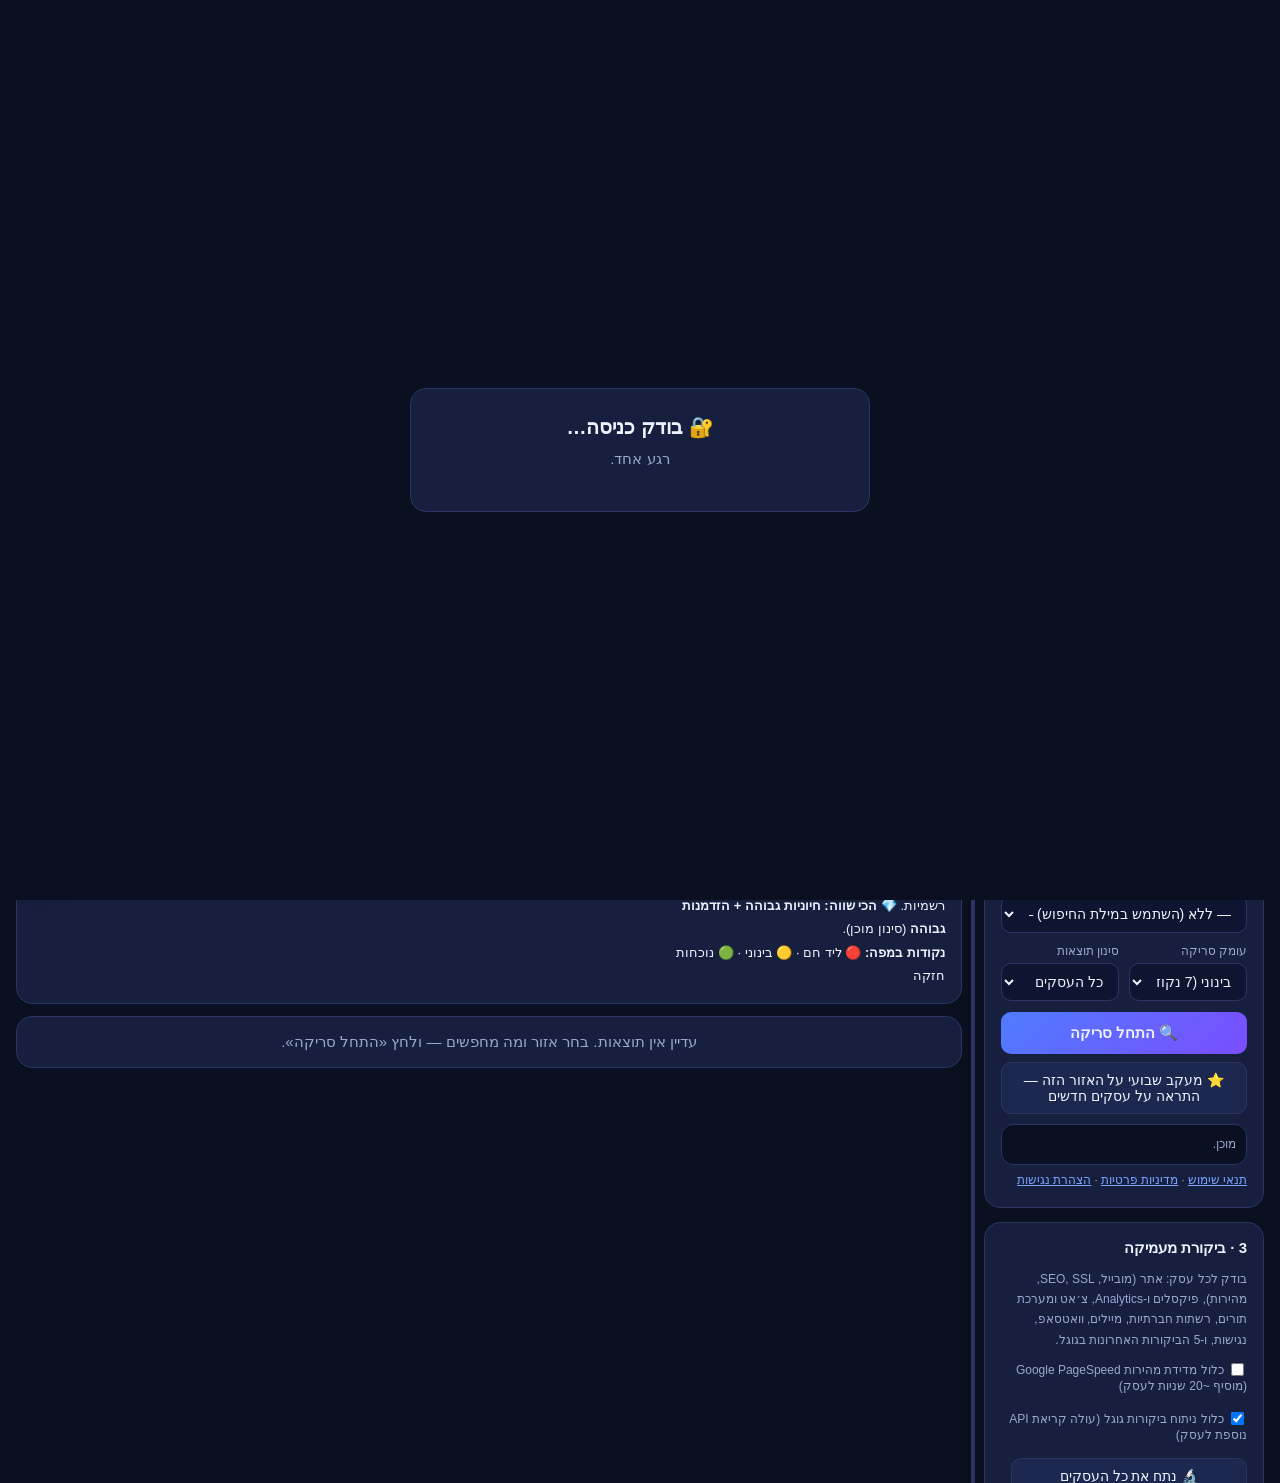
==== index.html @ 16cfb148 "Report extras: Street View front photo + competitors map, Safe Browsing, Knowledge Graph entity, Way" ====
<!DOCTYPE html>
<html lang="he" dir="rtl">
<head>
<meta charset="utf-8">
<meta name="viewport" content="width=device-width, initial-scale=1">
<title>Leads Radar — איתור לידים וביקורת נוכחות דיגיטלית</title>
<meta name="description" content="סריקת עסקים ברדיוס, ביקורת נוכחות דיגיטלית, דוחות ממותגים, פניות מותאמות וניהול לידים">
<style>
:root{
  --bg:#0b1020; --bg2:#121935; --card:#161f3d; --card2:#1d2850;
  --line:#2a3563; --txt:#eef2ff; --mut:#9aa7cf; --acc:#4f7cff; --acc2:#7aa2ff;
  --good:#2fd48f; --warn:#ffc24d; --bad:#ff6b6b; --gold:#ffd166;
}
*{box-sizing:border-box}
html,body{margin:0;padding:0;background:var(--bg);color:var(--txt);font-family:"Segoe UI",Rubik,Arial,sans-serif;font-size:15px}
a{color:var(--acc2)}
button{font-family:inherit;cursor:pointer;border-radius:10px;border:1px solid var(--line);background:var(--card2);color:var(--txt);padding:9px 14px;font-size:14px}
button:hover{background:#26325f}
button.primary{background:linear-gradient(135deg,#4f7cff,#7a4dff);border:none;font-weight:600}
button:disabled{opacity:.5;cursor:not-allowed}
button.ghost{background:transparent}
button.danger{background:rgba(255,107,107,.15);border-color:var(--bad);color:#ffb3b3}
input,select,textarea{font-family:inherit;background:#0e1530;color:var(--txt);border:1px solid var(--line);border-radius:10px;padding:9px 11px;font-size:14px;width:100%}
label{display:block;font-size:12px;color:var(--mut);margin:0 0 5px 2px}
header{display:flex;align-items:center;gap:10px;padding:12px 18px;background:#0d142c;border-bottom:1px solid var(--line);position:sticky;top:0;z-index:50;flex-wrap:wrap}
.logo{font-weight:800;font-size:19px}.logo span{color:var(--acc2)}
.tag{font-size:11px;color:var(--mut);border:1px solid var(--line);padding:3px 8px;border-radius:99px}
.spacer{flex:1}
.tabs{display:flex;gap:6px}
.tabs button.on{background:var(--acc);border-color:var(--acc)}
.wrap{display:grid;grid-template-columns:var(--side,360px) 14px 1fr;gap:4px;padding:16px;align-items:start}
.splitter{align-self:stretch;cursor:col-resize;position:relative;min-height:300px;border-radius:8px;user-select:none;touch-action:none}
.splitter::before{content:'';position:absolute;top:0;bottom:0;left:50%;width:4px;margin-left:-2px;border-radius:4px;background:var(--line);transition:background .15s}
.splitter::after{content:'⋮';position:sticky;top:45vh;display:block;text-align:center;color:var(--mut);font-size:18px;line-height:1;background:var(--bg);padding:6px 0;margin-top:40vh}
.splitter:hover::before,.splitter.drag::before{background:var(--acc);width:6px;margin-left:-3px}
body.resizing{cursor:col-resize;user-select:none}
body.resizing-v{cursor:row-resize;user-select:none}
body.resizing iframe,body.resizing #map,body.resizing-v #map{pointer-events:none}
.map-resize{height:14px;cursor:row-resize;display:flex;align-items:center;justify-content:center;margin-top:2px;touch-action:none;user-select:none}
.map-resize i{display:block;width:60px;height:5px;border-radius:5px;background:var(--line)}
.map-resize:hover i,.map-resize.drag i{background:var(--acc)}
.mapwrap.big + .map-resize{display:none}
.gm-style .gm-style-iw-c{background:#161f3d!important;padding:0!important;border-radius:14px!important;box-shadow:0 8px 28px rgba(0,0,0,.55)!important;border:1px solid #2a3563}
.gm-style .gm-style-iw-d{overflow:hidden!important;max-height:none!important;padding:0!important}
.gm-style .gm-style-iw-tc::after{background:#161f3d!important}
.gm-style .gm-style-iw-chr{display:none}
.mini{width:270px;color:#eef2ff;font-family:"Segoe UI",Rubik,Arial,sans-serif}
.mini-img{height:120px;background:#0e1530 center/cover no-repeat;border-radius:14px 14px 0 0}
.mini-noimg{display:flex;align-items:center;justify-content:center;font-size:40px;height:70px}
.mini-b{padding:10px 12px 12px}
.mini-top{display:flex;gap:8px;align-items:flex-start;justify-content:space-between}
.mini-name{font-size:14.5px;line-height:1.35}
.mini-score{border:1.5px solid;border-radius:9px;padding:1px 7px;font-weight:800;font-size:14px;flex:0 0 auto}
.mini-meta{font-size:12px;color:#9aa7cf;margin-top:3px}
.mini-fix{font-size:12px;color:#ffd166;margin-top:6px;line-height:1.45}
.mini-acts{display:flex;gap:5px;margin-top:9px}
.mini-acts button{flex:1;font-size:11.5px;padding:6px 4px;border-radius:8px}
@media(max-width:980px){.wrap{grid-template-columns:1fr}.splitter{display:none}}
.panel{background:var(--card);border:1px solid var(--line);border-radius:16px;padding:16px}
.panel h3{margin:0 0 12px;font-size:15px}
.row{display:grid;gap:10px;margin-bottom:11px}.row2{grid-template-columns:1fr 1fr}
#map{width:100%;height:330px;border-radius:14px;border:1px solid var(--line);background:#0e1530}
.mapwrap{position:relative}
.mapwrap.big{position:fixed;inset:0;z-index:1000;background:var(--bg)}
.mapwrap.big #map{height:100vh!important;border-radius:0;border:0}
#btnBig{position:absolute;top:10px;left:10px;z-index:5;background:#0d142c;border:1px solid var(--acc);font-size:13px;padding:7px 12px;box-shadow:0 2px 10px rgba(0,0,0,.4)}
#mapCount{position:absolute;top:50px;left:10px;right:10px;margin:0 auto;width:fit-content;max-width:calc(100% - 20px);z-index:5;background:rgba(13,20,44,.93);border:1px solid var(--acc);border-radius:14px;font-size:12.5px;padding:5px 12px;text-align:center;line-height:1.7;box-shadow:0 2px 10px rgba(0,0,0,.4)}
#mapCount button{font-size:11.5px;padding:2px 8px;margin-inline-start:6px;border-radius:12px}
.mapwrap.big #mapCount{top:18px;font-size:15px;padding:8px 16px;max-width:60%}
.mapwrap.big #btnBig{top:16px;left:16px;font-size:16px;padding:12px 20px;background:#ff6b6b;border:none;font-weight:700;color:#fff}
.stats{display:grid;grid-template-columns:repeat(4,1fr);gap:10px;margin:0 0 14px}
@media(max-width:640px){.stats{grid-template-columns:repeat(2,1fr)}}
.stat{background:var(--card);border:1px solid var(--line);border-radius:14px;padding:12px}
.stat b{display:block;font-size:22px;line-height:1.2}.stat small{color:var(--mut);font-size:11px}
.toolbar{display:flex;gap:8px;flex-wrap:wrap;align-items:center;margin-bottom:12px}
.grid{display:grid;grid-template-columns:repeat(auto-fill,minmax(320px,1fr));gap:12px}
.biz{background:var(--card);border:1px solid var(--line);border-radius:16px;padding:14px;display:flex;flex-direction:column;gap:9px;position:relative}
.biz:hover{border-color:var(--acc)}
.bph{display:grid;gap:3px;height:118px;border-radius:10px;overflow:hidden;position:relative;background:#0d142c;cursor:pointer}
.bph img{width:100%;height:100%;object-fit:cover;display:block;min-height:0}
.bph.g2{grid-template-columns:1fr 1fr}.bph.g3{grid-template-columns:2fr 1fr;grid-template-rows:1fr 1fr}.bph.g3 img:first-child{grid-row:1/3}
.bph .tag{position:absolute;bottom:6px;right:6px;background:rgba(11,16,32,.8);color:#fff;font-size:11px;padding:2px 8px;border-radius:99px}
.biz h4{margin:0;font-size:16px;padding-left:54px}
.score{position:absolute;top:12px;left:12px;width:44px;height:44px;border-radius:12px;display:flex;flex-direction:column;align-items:center;justify-content:center;font-weight:800;font-size:16px}
.score small{font-size:8px;font-weight:600;opacity:.85}
.s-hi{background:rgba(255,107,107,.16);color:var(--bad);border:1px solid rgba(255,107,107,.4)}
.s-mid{background:rgba(255,194,77,.15);color:var(--warn);border:1px solid rgba(255,194,77,.4)}
.s-low{background:rgba(47,212,143,.14);color:var(--good);border:1px solid rgba(47,212,143,.4)}
.meta{font-size:12.5px;color:var(--mut);line-height:1.65}.meta b{color:var(--txt);font-weight:600}
.chips{display:flex;gap:6px;flex-wrap:wrap}
.chip{font-size:11px;padding:3px 8px;border-radius:99px;border:1px solid var(--line);color:var(--mut)}
.chip.ok{color:var(--good);border-color:rgba(47,212,143,.45)}
.chip.no{color:var(--bad);border-color:rgba(255,107,107,.45)}
.chip.w{color:var(--warn);border-color:rgba(255,194,77,.45)}
.chip.run{color:var(--acc2);border-color:var(--acc)}
.acts{display:flex;gap:6px;flex-wrap:wrap;margin-top:auto}
.acts button,.acts a{font-size:12px;padding:6px 10px;text-decoration:none;border-radius:9px;border:1px solid var(--line);color:var(--txt);background:var(--card2)}
.stage-sel{font-size:12px;padding:6px 8px}
.log{background:#0a0f22;border:1px solid var(--line);border-radius:12px;padding:10px;font-size:12px;color:var(--mut);max-height:120px;overflow:auto;white-space:pre-wrap;line-height:1.6}
dialog{background:var(--bg2);color:var(--txt);border:1px solid var(--line);border-radius:18px;padding:0;max-width:820px;width:94vw;max-height:90vh}
dialog::backdrop{background:rgba(3,6,18,.75)}
.dlg-h{display:flex;align-items:center;gap:10px;padding:14px 18px;border-bottom:1px solid var(--line);position:sticky;top:0;background:var(--bg2);z-index:2}
.dlg-b{padding:18px;overflow:auto;max-height:74vh}
.kv{display:grid;grid-template-columns:140px 1fr;gap:8px 12px;font-size:14px;margin-bottom:6px}
.kv>div:nth-child(odd){color:var(--mut)}
.bar{height:9px;border-radius:99px;background:#0e1530;overflow:hidden;margin:6px 0 2px}
.bar i{display:block;height:100%;background:linear-gradient(90deg,#4f7cff,#7a4dff)}
ul.fix{margin:8px 0 0;padding-inline-start:18px;line-height:1.9;font-size:13.5px}
ul.fix li b{color:var(--gold)}
.sec{background:var(--card);border:1px solid var(--line);border-radius:14px;padding:14px;margin-bottom:14px}
.sec h5{margin:0 0 10px;font-size:14px;color:var(--acc2)}
.hint{font-size:12px;color:var(--mut);line-height:1.7}
.err{background:rgba(255,107,107,.1);border:1px solid rgba(255,107,107,.5);color:#ffb3b3;padding:10px 12px;border-radius:12px;font-size:13px;margin-bottom:12px;line-height:1.7}
.okbox{background:rgba(47,212,143,.08);border:1px solid rgba(47,212,143,.4);padding:10px 12px;border-radius:12px;font-size:13px;margin-bottom:12px;line-height:1.7}
.center{text-align:center}
.sp{display:inline-block;width:14px;height:14px;border:2px solid rgba(255,255,255,.25);border-top-color:#fff;border-radius:50%;animation:sp .8s linear infinite;vertical-align:-2px}
@keyframes sp{to{transform:rotate(360deg)}}
.progress{height:6px;background:#0e1530;border-radius:99px;overflow:hidden;margin-top:8px;display:none}
.progress i{display:block;height:100%;width:0;background:var(--good);transition:width .3s}
.board{display:grid;grid-template-columns:repeat(6,minmax(200px,1fr));gap:10px;overflow-x:auto;padding-bottom:10px}
.col{background:var(--card);border:1px solid var(--line);border-radius:14px;padding:10px;min-height:200px}
.col h6{margin:0 0 8px;font-size:13px;display:flex;justify-content:space-between}
.lcard{background:var(--card2);border:1px solid var(--line);border-radius:10px;padding:9px;margin-bottom:8px;font-size:12.5px;line-height:1.5;cursor:pointer}
.lcard:hover{border-color:var(--acc)}
.lcard .due{color:var(--gold);font-size:11px}
.lcard .due.late{color:var(--bad)}
.subtabs{display:flex;gap:6px;margin-bottom:12px;flex-wrap:wrap}
.subtabs button.on{background:var(--acc);border-color:var(--acc)}
textarea.msg{min-height:190px;line-height:1.7}
.hidden{display:none!important}
.rgrid{display:grid;gap:4px;direction:ltr;max-width:340px;margin:8px 0}
.rgrid div{aspect-ratio:1;border-radius:8px;display:flex;align-items:center;justify-content:center;font-weight:800;font-size:14px;color:#0b1020}
.rg1{background:#2fd48f}.rg2{background:#b8e05a}.rg3{background:#ffc24d}.rg4{background:#ff8f5a}.rg5{background:#ff6b6b;color:#fff!important}
.rgc{outline:3px solid #fff;outline-offset:-3px}
table.cmp{width:100%;border-collapse:collapse;font-size:13px}table.cmp td,table.cmp th{border-bottom:1px solid var(--line);padding:6px 5px;text-align:right}
table.cmp tr.me{background:rgba(79,124,255,.12)}table.cmp th{color:var(--mut);font-weight:600}
.busy{position:fixed;inset:0;background:rgba(3,6,18,.6);z-index:2000;display:flex;align-items:center;justify-content:center;font-size:17px}
</style>
</head>
<body>
<!-- ===== נגישות: תפריט נגישות צף (עצמאי, בלי צד שלישי), קישור דילוג, תוויות אוטומטיות ===== -->
<style id="lrA11yCss">
.lr-skip{position:absolute;top:-60px;right:12px;z-index:10000;background:#4f7cff;color:#fff;padding:10px 16px;border-radius:0 0 10px 10px;font-weight:700;text-decoration:none}
.lr-skip:focus{top:0;outline:3px solid #ffd166}
#lrA11yBtn{position:fixed;bottom:16px;left:16px;z-index:9998;width:52px;height:52px;border-radius:50%;border:2px solid #fff;background:#1a56db;color:#fff;font-size:26px;cursor:pointer;box-shadow:0 6px 20px rgba(0,0,0,.45);display:flex;align-items:center;justify-content:center}
#lrA11yBtn:focus-visible{outline:3px solid #ffd166;outline-offset:2px}
#lrA11yMenu{position:fixed;bottom:76px;left:16px;z-index:9999;width:270px;background:#fff;color:#111;border-radius:14px;box-shadow:0 12px 40px rgba(0,0,0,.5);padding:12px;font-size:14px;direction:rtl;font-family:inherit}
#lrA11yMenu[hidden]{display:none}
#lrA11yMenu h2{margin:0 0 8px;font-size:16px;color:#1a56db}
#lrA11yMenu button{display:block;width:100%;text-align:right;margin:4px 0;padding:9px 10px;border:1px solid #cfd6e6;border-radius:8px;background:#f6f8fc;color:#111;font:inherit;cursor:pointer}
#lrA11yMenu button[aria-pressed="true"]{background:#1a56db;color:#fff;border-color:#1a56db}
#lrA11yMenu button:focus-visible{outline:3px solid #ffd166}
#lrA11yMenu a{display:block;margin-top:8px;font-size:12.5px;color:#1a56db}
html.lr-a11y-big{font-size:118%}html.lr-a11y-bigger{font-size:136%}
html.lr-a11y-contrast, html.lr-a11y-contrast body{background:#000!important;color:#fff!important}
html.lr-a11y-contrast *{background-color:#000!important;color:#fff!important;border-color:#fff!important;box-shadow:none!important;text-shadow:none!important}
html.lr-a11y-contrast a, html.lr-a11y-contrast button{color:#ffe400!important;text-decoration:underline}
html.lr-a11y-contrast img, html.lr-a11y-contrast svg{filter:contrast(1.2)}
html.lr-a11y-links a{text-decoration:underline!important;outline:1px dashed currentColor;outline-offset:2px}
html.lr-a11y-font, html.lr-a11y-font *{font-family:Arial,Helvetica,sans-serif!important;letter-spacing:.02em}
html.lr-a11y-still *, html.lr-a11y-still *::before, html.lr-a11y-still *::after{animation:none!important;transition:none!important}
html.lr-a11y-cursor, html.lr-a11y-cursor *{cursor:url("data:image/svg+xml;utf8,<svg xmlns='http://www.w3.org/2000/svg' width='48' height='48'><path d='M6 4 L6 40 L15 31 L21 44 L27 41 L21 29 L34 29 Z' fill='black' stroke='white' stroke-width='2'/></svg>") 6 4, auto!important}
html.lr-a11y-focus *:focus{outline:4px solid #ff8c00!important;outline-offset:2px!important}
@media print{#lrA11yBtn,#lrA11yMenu{display:none!important}}
</style>
<a href="#viewScan" class="lr-skip">דילוג לתוכן הראשי</a>
<button id="lrA11yBtn" type="button" aria-label="תפריט נגישות" aria-haspopup="true" aria-expanded="false" aria-controls="lrA11yMenu" title="נגישות">♿</button>
<div id="lrA11yMenu" role="dialog" aria-label="תפריט נגישות" hidden>
  <h2>♿ נגישות</h2>
  <button type="button" data-a11y="big" aria-pressed="false">🔠 הגדלת טקסט</button>
  <button type="button" data-a11y="bigger" aria-pressed="false">🔠 הגדלת טקסט נוספת</button>
  <button type="button" data-a11y="contrast" aria-pressed="false">🌓 ניגודיות גבוהה</button>
  <button type="button" data-a11y="links" aria-pressed="false">🔗 הדגשת קישורים</button>
  <button type="button" data-a11y="font" aria-pressed="false">🅰️ גופן קריא</button>
  <button type="button" data-a11y="still" aria-pressed="false">⏸️ עצירת אנימציות</button>
  <button type="button" data-a11y="cursor" aria-pressed="false">🖱️ סמן גדול</button>
  <button type="button" data-a11y="focus" aria-pressed="false">⌨️ הדגשת מיקוד מקלדת</button>
  <button type="button" data-a11y="reset">↺ איפוס</button>
  <a href="legal/accessibility.html" target="_blank" rel="noopener">הצהרת הנגישות של האתר</a>
  <a href="mailto:shaharprod@gmail.com?subject=נגישות - Leads Radar">דיווח על בעיית נגישות</a>
</div>
<script>
(function(){
  const KEY='lr_a11y'; const html=document.documentElement; const btn=document.getElementById('lrA11yBtn'); const menu=document.getElementById('lrA11yMenu');
  const all=['big','bigger','contrast','links','font','still','cursor','focus'];
  let st={}; try{ st=JSON.parse(localStorage.getItem(KEY)||'{}'); }catch(e){}
  const apply=()=>{ all.forEach(k=>{ html.classList.toggle('lr-a11y-'+k, !!st[k]); const b=menu.querySelector('[data-a11y="'+k+'"]'); if(b) b.setAttribute('aria-pressed', st[k]?'true':'false'); }); try{ localStorage.setItem(KEY, JSON.stringify(st)); }catch(e){} };
  apply();
  const open=o=>{ menu.hidden=!o; btn.setAttribute('aria-expanded', o?'true':'false'); if(o) menu.querySelector('button').focus(); else btn.focus(); };
  btn.addEventListener('click',()=>open(menu.hidden));
  menu.addEventListener('click',e=>{ const b=e.target.closest('[data-a11y]'); if(!b) return; const k=b.dataset.a11y;
    if(k==='reset'){ st={}; } else if(k==='big'){ st.big=!st.big; if(st.big) st.bigger=false; } else if(k==='bigger'){ st.bigger=!st.bigger; if(st.bigger) st.big=false; } else st[k]=!st[k]; apply(); });
  document.addEventListener('keydown',e=>{ if(e.key==='Escape' && !menu.hidden) open(false); });
  document.addEventListener('click',e=>{ if(!menu.hidden && !menu.contains(e.target) && e.target!==btn) open(false); });
  // תוויות אוטומטיות: שדה בלי label/aria-label מקבל aria-label מה-label שלפניו או מה-placeholder
  const labelFor=new Set([...document.querySelectorAll('label[for]')].map(l=>l.getAttribute('for')));
  const fix=root=>{ (root.querySelectorAll?root:document).querySelectorAll('input:not([type=hidden]),select,textarea').forEach(el=>{
    if(el.getAttribute('aria-label')||el.getAttribute('aria-labelledby')||(el.id&&labelFor.has(el.id))||el.closest('label')) return;
    let t=''; let p=el.previousElementSibling; while(p&&!t){ if(p.tagName==='LABEL') t=p.textContent.trim(); p=p.previousElementSibling; }
    if(!t){ const row=el.parentElement; const l=row&&row.querySelector('label'); if(l) t=l.textContent.trim(); }
    if(!t) t=el.getAttribute('placeholder')||el.getAttribute('title')||'';
    if(t) el.setAttribute('aria-label', t.replace(/\s+/g,' ').slice(0,120)); }); };
  fix(document); new MutationObserver(ms=>ms.forEach(m=>m.addedNodes.forEach(n=>{ if(n.nodeType===1) fix(n); }))).observe(document.body,{childList:true,subtree:true});
  // iframes בלי title
  document.querySelectorAll('iframe:not([title])').forEach(f=>f.setAttribute('title','תוכן משובץ'));
})();
</script>
<!-- ===== סוף נגישות ===== -->

<header>
  <h1 class="logo" style="margin:0">Leads<span>Radar</span></h1>
  <div class="tag">איתור לידים · ביקורת דיגיטלית · דוחות ממותגים</div>
  <div class="tabs">
    <button id="tabScan" class="on">🔍 סריקה</button>
    <button id="tabLeads">📋 הלידים שלי <span id="leadsCount"></span> <span id="newBadge" class="chip ok hidden" style="padding:1px 7px"></span></button>
  </div>
  <div class="spacer"></div>
  <button class="ghost" id="btnSettings">⚙️ הגדרות</button>
  <button class="ghost" id="btnHelp">❓ עזרה</button>
</header>

<!-- ================= SCAN VIEW ================= -->
<div class="wrap" id="viewScan" tabindex="-1">
  <div>
    <div class="panel" style="margin-bottom:14px">
      <h3>1 · אזור הסריקה</h3>
      <div class="row"><label for="addr">כתובת / עיר / אזור</label>
        <input id="addr" placeholder="לדוגמה: רחוב יפו 97, ירושלים" value="ירושלים"></div>
      <div class="row row2" style="grid-template-columns:1fr auto">
        <button id="btnGeo">📍 מצא על המפה</button><button id="btnMe" title="המיקום שלי">🎯</button></div>
      <div class="mapwrap" id="mapWrap"><div id="map"></div><button id="btnBig" type="button">⛶ הגדל מפה</button><div id="mapCount" style="display:none"></div></div>
      <div class="map-resize" id="mapResize" title="גרור למעלה/למטה לשינוי גובה המפה · לחיצה כפולה = גובה רגיל"><i></i></div>
      <div class="hint" style="margin-top:4px">גוררים את הסיכה או לוחצים על המפה כדי לקבוע מרכז.</div>
      <div class="row" style="margin-top:12px"><label>רדיוס סריקה: <b id="radLbl">5 ק״מ</b></label>
        <input type="range" id="rad" aria-label="רדיוס הסריקה במטרים" min="500" max="30000" step="500" value="5000" style="padding:0"></div>
    </div>

    <div class="panel" style="margin-bottom:14px">
      <h3>2 · מה מחפשים</h3>
      <div class="row"><label for="kw">מילת חיפוש חופשית (מומלץ)</label>
        <input id="kw" placeholder="לדוגמה: מספרה / מוסך / רואה חשבון / מסעדה"></div>
      <div class="row"><label for="cat">או קטגוריה מוכנה</label>
        <select id="cat">
          <option value="">— ללא (השתמש במילת החיפוש) —</option>
          <option value="restaurant">מסעדות</option><option value="cafe">בתי קפה</option><option value="bakery">מאפיות</option>
          <option value="beauty_salon">מכוני יופי</option><option value="hair_care">מספרות</option><option value="gym">חדרי כושר</option>
          <option value="car_repair">מוסכים</option><option value="car_dealer">סוכנויות רכב</option><option value="dentist">רופאי שיניים</option>
          <option value="doctor">רופאים</option><option value="veterinary_care">וטרינרים</option><option value="lawyer">עורכי דין</option>
          <option value="accounting">רואי חשבון</option><option value="real_estate_agency">תיווך נדל״ן</option><option value="insurance_agency">סוכנויות ביטוח</option>
          <option value="electrician">חשמלאים</option><option value="plumber">אינסטלטורים</option><option value="moving_company">חברות הובלה</option>
          <option value="florist">חנויות פרחים</option><option value="pet_store">חנויות חיות</option><option value="clothing_store">חנויות בגדים</option>
          <option value="furniture_store">חנויות רהיטים</option><option value="hardware_store">כלי עבודה</option><option value="lodging">מלונות / צימרים</option>
          <option value="travel_agency">סוכנויות נסיעות</option><option value="school">בתי ספר</option><option value="storage">מחסנים</option>
        </select></div>
      <div class="row row2">
        <div><label for="depth">עומק סריקה</label><select id="depth">
          <option value="1">מהיר (נקודה אחת)</option><option value="2" selected>בינוני (7 נקודות)</option><option value="3">עמוק (19 נקודות)</option></select></div>
        <div><label for="filt">סינון תוצאות</label><select id="filt">
          <option value="all">כל העסקים</option><option value="nosite">בלי אתר אינטרנט</option>
          <option value="weak">ציון הזדמנות 50+</option><option value="lowrev">פחות מ-20 ביקורות</option>
          <option value="nopixel">בלי פיקסל / Analytics (אחרי ניתוח)</option><option value="noaccess">בלי הצהרת נגישות (אחרי ניתוח)</option><option value="noprivacy">בלי מדיניות פרטיות (אחרי ניתוח)</option><option value="noterms">בלי תנאי שימוש / תקנון (אחרי ניתוח)</option><option value="legalhigh">🛡️ חשוף משפטית — חסר מסמך חובה (אחרי ניתוח)</option><option value="nosocial">בלי רשתות חברתיות</option><option value="sweet">💎 עסק חי + נוכחות חלשה (הכי שווה)</option><option value="dormant">🔴 עסקים רדומים</option></select></div>
      </div>
      <button class="primary" id="btnScan" style="width:100%;padding:12px;font-size:15px">🔍 התחל סריקה</button>
      <button id="btnWatch" style="width:100%;margin-top:8px">⭐ מעקב שבועי על האזור הזה — התראה על עסקים חדשים</button>
      <div class="log" id="log" style="margin-top:10px">מוכן.</div>
 <div class="hint" style="margin-top:6px;font-size:11.5px"><a href="legal/terms.html" target="_blank" rel="noopener">תנאי שימוש</a> · <a href="legal/privacy.html" target="_blank" rel="noopener">מדיניות פרטיות</a> · <a href="legal/accessibility.html" target="_blank" rel="noopener">הצהרת נגישות</a></div>
    </div>

    <div class="panel">
      <h3>3 · ביקורת מעמיקה</h3>
      <div class="hint">בודק לכל עסק: אתר (מובייל, SEO, SSL, מהירות), פיקסלים ו-Analytics, צ׳אט ומערכת תורים,
        רשתות חברתיות, מיילים, וואטסאפ, נגישות, ו-5 הביקורות האחרונות בגוגל.</div>
      <div class="row" style="margin-top:10px"><label><input type="checkbox" id="usePsi" style="width:auto;vertical-align:-2px"> כלול מדידת מהירות Google PageSpeed (מוסיף ~20 שניות לעסק)</label></div>
      <div class="row"><label><input type="checkbox" id="useReviews" checked style="width:auto;vertical-align:-2px"> כלול ניתוח ביקורות גוגל (עולה קריאת API נוספת לעסק)</label></div>
      <div class="row row2" style="grid-template-columns:1fr auto">
        <button id="btnAnalyzeAll">🔬 נתח את כל העסקים</button>
        <button id="btnStop" class="danger hidden">⏹ עצור</button></div>
      <div class="progress" id="prog"><i></i></div>
    </div>
  </div>

  <div class="splitter" id="splitter" title="גרור ימינה/שמאלה לשינוי רוחב הפאנל · לחיצה כפולה = רוחב רגיל"></div>

  <div>
    <div id="alert"></div>
    <div class="stats">
      <div class="stat"><b id="stTotal">0</b><small>עסקים שנמצאו</small></div>
      <div class="stat"><b id="stNoSite">0</b><small>בלי אתר אינטרנט</small></div>
      <div class="stat"><b id="stHot">0</b><small>לידים חמים (70+)</small></div>
      <div class="stat"><b id="stAvg">0</b><small>ציון הזדמנות ממוצע</small></div>
    </div>
    <div class="toolbar">
      <select id="sort" style="width:auto" aria-label="מיון התוצאות">
        <option value="best">🏆 מיון: ההזדמנויות הטובות ביותר</option><option value="opp">מיון: ציון הזדמנות בלבד</option><option value="vital">💓 מיון: חיוניות העסק</option><option value="rating">מיון: דירוג</option>
        <option value="legal">🛡️ מיון: חשיפה משפטית (הגבוהה קודם)</option><option value="reviews">מיון: מספר ביקורות</option><option value="dist">מיון: מרחק</option><option value="name">מיון: שם</option></select>
      <button id="btnCsv">⬇️ CSV לאקסל</button>
      <button id="btnJson">⬇️ JSON</button>
      <button id="btnQueue">📲 תור וואטסאפ</button>
      <button id="btnHookAll">🔗 שלח חמים ל-Webhook</button>
      <button id="btnClear" class="ghost">🗑️ נקה תוצאות</button>
    </div>
    <details class="panel" id="legend" style="margin-bottom:12px">
      <summary style="cursor:pointer;font-weight:700">🗝️ מקרא — מה אומרים המספרים, הצבעים והסימנים</summary>
      <div style="display:grid;grid-template-columns:repeat(auto-fit,minmax(260px,1fr));gap:14px;margin-top:12px;font-size:13px;line-height:1.8">
        <div><b>ציון ההזדמנות (הריבוע בפינת הכרטיס)</b><br>
          <span class="score s-hi" style="position:static;display:inline-flex;width:34px;height:26px;font-size:13px">85</span> <b style="color:var(--bad)">70–100 · ליד חם</b> — לעסק חסרים הרבה דברים בסיסיים. הכי הרבה מה למכור לו, והוא ירגיש את הכאב.<br>
          <span class="score s-mid" style="position:static;display:inline-flex;width:34px;height:26px;font-size:13px">55</span> <b style="color:var(--warn)">40–69 · הזדמנות בינונית</b> — יש בסיס, אבל חסרים כמה רכיבים חשובים.<br>
          <span class="score s-low" style="position:static;display:inline-flex;width:34px;height:26px;font-size:13px">20</span> <b style="color:var(--good)">0–39 · נוכחות חזקה</b> — העסק כבר מסודר דיגיטלית. פחות מתאים כליד (אלא לשירות ספציפי).<br>
          <span class="hint">הציון = 100 פחות «נוכחות דיגיטלית». נוכחות נמדדת מ: כרטיס גוגל (45), אתר (35), שיווק ומדידה (20). לפני «🔬 נתח» הציון חלקי.</span></div>
        <div><b>🏆 סדר «ההזדמנויות הטובות ביותר»</b><br>
          המספר <b>#1, #2...</b> בכרטיס = המקום ברשימה. הסדר לוקח את ציון ההזדמנות ומוסיף:<br>
          ➕ יש טלפון / וואטסאפ / מייל — אפשר להשיג אותו<br>
          ➕ עסק פעיל עם כמה ביקורות (לא נטוש, לא ענק)<br>
          ➖ עסק סגור זמנית / לצמיתות — יורד לתחתית<br>
          ➖ לידים שסימנת «לא רלוונטי» או «לקוח» — יורדים לסוף</div>
        <div><b>צבעי התגיות</b><br>
          <span class="chip ok">✓ ירוק</span> קיים / תקין<br>
          <span class="chip no">אדום</span> חסר — נקודת מכירה<br>
          <span class="chip w">צהוב</span> חלקי / לא נבדק<br>
          <span class="chip run">כחול</span> בבדיקה עכשיו</div>
        <div><b>סימנים</b><br>
          🎯 הליקוי הכי חשוב של העסק · 📡 כמה ערוצים דיגיטליים יש לו (מתוך 9)<br>
          📍 מקום ממוצע בגוגל מפות (מבדיקת דירוג מקומי) · 👁️ כמה פעמים פתח את הדוח החי<br>
          📱 יש מספר נייד (אפשר וואטסאפ) · 👤 איש קשר שרשמת · 🏗️ קבלן רשום<br>
          <b>💓 חיוניות</b> — כמה העסק חי: 🟢 70+ פעיל ומתרחב · 🟡 45–69 יציב · 🔴 מתחת ל-45 רדום/חלש. נמדד מקצב ביקורות, ביקורת אחרונה, שעות פתיחה, תנועה אמיתית לאתר, עדכונים, פרסום ורשומות רשמיות. <b>💎 הכי שווה: חיוניות גבוהה + הזדמנות גבוהה</b> (סינון מוכן).<br>
          <b>נקודות במפה:</b> 🔴 ליד חם · 🟡 בינוני · 🟢 נוכחות חזקה</div>
      </div>
    </details>
    <div class="grid" id="grid"></div>
    <div id="empty" class="panel center" style="color:var(--mut)">עדיין אין תוצאות. בחר אזור ומה מחפשים — ולחץ «התחל סריקה».</div>
  </div>
</div>

<!-- ================= LEADS VIEW ================= -->
<div id="viewLeads" class="hidden" style="padding:16px">
  <div class="toolbar">
    <b style="font-size:17px">📋 משפך הלידים</b>
    <div class="spacer"></div>
    <input id="leadSearch" aria-label="חיפוש ליד" placeholder="חיפוש ליד..." style="width:220px">
    <button id="btnLeadsCsv">⬇️ ייצוא הלידים ל-CSV</button>
  </div>
  <div class="hint" style="margin-bottom:10px">כל עסק שסימנת לו שלב (מעבר ל״חדש״) נשמר כאן לתמיד — גם אחרי סריקות חדשות. לחיצה על כרטיס פותחת אותו.</div>
  <div id="seqPanel"></div>
  <div class="board" id="board"></div>
  <div class="panel" style="margin-top:16px" id="watchPanel">
    <div class="toolbar" style="margin-bottom:8px"><b style="font-size:16px">🛰️ מעקב אזורים ועסקים חדשים</b><div class="spacer"></div>
      <button id="btnCronNow">▶️ בדוק עכשיו</button><button id="btnAckAll" class="ghost">✓ סמן הכול כנקרא</button></div>
    <div class="hint" style="margin-bottom:10px">כל יום ראשון בבוקר השרת שלך סורק את האזורים ששמרת (כפתור ⭐ בפאנל הסריקה) ומזהה עסקים שלא היו שם בשבוע שעבר — עסק חדש הוא הליד הכי חם.</div>
    <div id="areasList" class="hint">טוען...</div>
    <div id="newLeadsList" style="margin-top:12px"></div>
  </div>
</div>

<!-- ================= DIALOGS ================= -->
<dialog id="dlgSettings">
  <div class="dlg-h"><b>⚙️ הגדרות</b><div class="spacer"></div><button class="ghost" data-close>סגור</button></div>
  <div class="dlg-b">
    <div class="sec"><h5>🔑 Google <span class="chip" id="stKey"></span></h5>
      <div class="row"><label for="setKey">Google Maps API Key (חובה — בלי זה הסריקה לא עובדת)</label><input id="setKey" placeholder="AIza..."></div>
      <div class="hint">נשמר רק בדפדפן שלך. המפתח נוצר בחשבון Google שלך, בפרויקט <b>עם חשבון חיוב מקושר</b> (בלי חיוב גוגל לא מחזירה ביקורות ותמונות). השימוש הרגיל נשאר בתוך המכסה החינמית.</div>
      <div class="keylinks" style="margin-top:8px;display:grid;gap:4px;font-size:12.5px;line-height:1.6">
        <div>1️⃣ <a href="https://console.cloud.google.com/projectcreate" target="_blank" rel="noopener">צור פרויקט חדש</a> (או בחר קיים) · 2️⃣ <a href="https://console.cloud.google.com/billing/linkedaccount" target="_blank" rel="noopener">קשר חשבון חיוב לפרויקט</a></div>
        <div>3️⃣ הפעל (Enable) 5 שירותים: <a href="https://console.cloud.google.com/apis/library/maps-backend.googleapis.com" target="_blank" rel="noopener">Maps JavaScript API</a> · <a href="https://console.cloud.google.com/apis/library/places.googleapis.com" target="_blank" rel="noopener">Places API (New)</a> · <a href="https://console.cloud.google.com/apis/library/geocoding-backend.googleapis.com" target="_blank" rel="noopener">Geocoding API</a> · <a href="https://console.cloud.google.com/apis/library/pagespeedonline.googleapis.com" target="_blank" rel="noopener">PageSpeed Insights API</a> · <a href="https://console.cloud.google.com/apis/library/chromeuxreport.googleapis.com" target="_blank" rel="noopener">Chrome UX Report API</a> · ואם רוצים AI עם אותו מפתח, גם: <a href="https://console.cloud.google.com/apis/library/generativelanguage.googleapis.com" target="_blank" rel="noopener">Generative Language API (Gemini)</a></div>
        <div>➕ אופציונלי (חינם במכסה, מעשיר את הדוח): <a href="https://console.cloud.google.com/apis/library/street-view-image-backend.googleapis.com" target="_blank" rel="noopener">Street View Static API</a> (חזית העסק בדוח) · <a href="https://console.cloud.google.com/apis/library/static-maps-backend.googleapis.com" target="_blank" rel="noopener">Maps Static API</a> (מפת מתחרים בדוח) · <a href="https://console.cloud.google.com/apis/library/safebrowsing.googleapis.com" target="_blank" rel="noopener">Safe Browsing API</a> (אתר פרוץ/מסוכן) · <a href="https://console.cloud.google.com/apis/library/kgsearch.googleapis.com" target="_blank" rel="noopener">Knowledge Graph Search API</a> (ישות מותג). מפתח מוגבל? הוסיפו גם אותם לרשימת המותרים. בלי הפעלה — הכלי פשוט מדלג.</div>
        <div>4️⃣ <a href="https://console.cloud.google.com/apis/credentials" target="_blank" rel="noopener">Credentials ← Create credentials ← API key</a>: הגבל לשירותים שהפעלתם (5, או 6 עם Gemini) ולאתר <code style="direction:ltr;display:inline-block">https://shaharprod.github.io/*</code> · 5️⃣ <a href="https://console.cloud.google.com/google/maps-apis/quotas" target="_blank" rel="noopener">תקרת מכסה יומית</a> (מומלץ) · <a href="https://console.cloud.google.com/billing/budgets" target="_blank" rel="noopener">התראת תקציב</a></div>
        <div>📖 הסבר מלא: <a href="help.html#keys" target="_blank" rel="noopener">מדריך ← פרק 2</a> · מה כל שירות נותן ומה עולה: <a href="help.html#apis" target="_blank" rel="noopener">פרק 21</a></div>
      </div>
    </div>
    <div class="sec"><h5>🏷️ המיתוג שלך בדוחות (White-Label)</h5>
      <div class="row row2">
        <div><label for="setBrand">שם העסק / הסוכנות</label><input id="setBrand" placeholder="שם העסק שלך"></div>
        <div><label for="setPerson">שם איש הקשר</label><input id="setPerson" placeholder="ישראל ישראלי"></div></div>
      <div class="row row2">
        <div><label for="setPhone">טלפון / וואטסאפ</label><input id="setPhone" placeholder="050-0000000"></div>
        <div><label for="setEmail">אימייל</label><input id="setEmail" placeholder="name@domain.com"></div></div>
      <div class="row row2">
        <div><label for="setLink">קישור לקביעת שיחה / אתר</label><input id="setLink" placeholder="https://..."></div>
        <div><label for="setColor">צבע מותג</label><input id="setColor" type="color" value="#4f7cff" style="height:40px;padding:4px"></div></div>
      <div class="row row2">
        <div><label for="setSite">אתר אינטרנט (אם קיים)</label><input id="setSite" placeholder="https://www.example.co.il"></div>
        <div><label for="setAddress">כתובת העסק</label><input id="setAddress" placeholder="רח' הדוגמה 1, תל אביב"></div></div>
      <div class="row"><label for="setTagline">תיאור קצר שלך (יופיע בדוח ובפניות)</label><input id="setTagline" placeholder="למשל: בניית אתרים ושיווק דיגיטלי לעסקים קטנים"></div>
      <div class="row row2">
        <div><label for="setLogoFile">לוגו — העלאת קובץ מהמחשב (PNG / JPG / SVG)</label><input id="setLogoFile" type="file" accept="image/*" style="padding:7px"></div>
        <div><label for="setLogoUrl">או כתובת לוגו (URL לתמונה באינטרנט)</label><input id="setLogoUrl" placeholder="https://.../logo.png"><input id="setLogo" type="hidden"></div></div>
      <div class="hint">הלוגו מוקטן ונשמר בדפדפן שלך בלבד (עד 320 פיקסלים), ומופיע בדוח, בהצעת המחיר ובערכת התוכן. <button type="button" class="ghost" id="btnLogoClear" style="padding:2px 10px;font-size:12px">הסר לוגו</button></div>
      <div class="hint" style="margin-top:8px">תצוגה מקדימה של כותרת הדוח שלך:</div>
      <div id="brandPreview" style="margin-top:6px;border:1px solid var(--line);border-radius:12px;padding:12px 14px;display:flex;gap:12px;align-items:center;background:#fff;color:#111"></div>
    </div>
    <div class="sec"><h5>✨ ניסוח פניות ב-AI (אופציונלי) <span class="chip" id="stGemini"></span></h5>
      <div class="row row2">
        <div><label for="setGemini">Gemini API Key</label><input id="setGemini" placeholder="AIza... (מ-Google AI Studio)"></div>
        <div><label for="setModel">מודל (ברירת מחדל: gemini-3.8-flash; אם המודל לא זמין למפתח שלכם הכלי עובר לבד למודל Flash אחר)</label><input id="setModel" value="gemini-3.8-flash"></div></div>
      <div class="hint">בלי מפתח — הפניות נבנות מתבניות חכמות לפי הליקויים שנמצאו. שתי דרכים למפתח: <b>(א)</b> מפתח נפרד וחינמי: <a href="https://aistudio.google.com/apikey" target="_blank" rel="noopener">Google AI Studio ← Create API key</a>; <b>(ב)</b> אותו מפתח Google שלמעלה — בתנאי שהפעלתם בפרויקט את <a href="https://console.cloud.google.com/apis/library/generativelanguage.googleapis.com" target="_blank" rel="noopener">Generative Language API</a> והוספתם אותו לרשימת ה-API המותרים של המפתח ב-<a href="https://console.cloud.google.com/apis/credentials" target="_blank" rel="noopener">Credentials</a> (השגיאה "are blocked" = השירות לא ברשימה) · <a href="https://ai.dev/rate-limit" target="_blank" rel="noopener">מכסות ומגבלות</a> · <a href="https://ai.google.dev/gemini-api/docs/models" target="_blank" rel="noopener">רשימת המודלים</a></div>
    </div>
    <div class="sec"><h5>🔬 שרת ביקורת העומק <span class="chip" id="stApi"></span></h5>
      <div class="hint">זה השרת שמבצע את <b>«🔬 נתח» / «חפירה מלאה»</b>: ביקורת האתר, בדיקת נגישות · פרטיות · תקנון (ציון החשיפה המשפטית), רשם החברות ורישיונות. <b>הכתובת מוגדרת מראש ואין צורך לשנות אותה.</b> אם «נתח» מחזיר "לא הוגדר שרת ביקורת" — לחצו <b>בדוק חיבור</b> ואם צריך <b>שחזר ברירת מחדל</b>.</div>
      <div class="row"><label for="setApi">כתובת שרת הביקורת</label><input id="setApi" placeholder="https://leads-radar-audit-...a.run.app"></div>
      <div style="display:flex;gap:8px;flex-wrap:wrap;align-items:center;margin-top:4px">
        <button type="button" class="ghost" id="btnApiTest" style="padding:5px 12px;font-size:12.5px">🔌 בדוק חיבור</button>
        <button type="button" class="ghost" id="btnApiDefault" style="padding:5px 12px;font-size:12.5px">↺ שחזר ברירת מחדל</button>
        <span class="hint" id="apiTestOut" style="margin:0"></span></div>
      <div class="hint" style="margin-top:8px"><b>עם ההגדרה הזו עובדים:</b> סריקה, «נתח» / «חפירה מלאה», ציון חשיפה משפטית, רשם החברות, רישיונות, דוח, הצעת מחיר, פנייה, וערכת תוכן ב-AI (עם מפתח Gemini שלכם למעלה). <b>לא כלולים:</b> 🔗 קישור חי עם מעקב צפיות, ⭐ מעקב שבועי על אזורים ו-🔎 חפירה ברשת — אלה דורשים שרת פרטי משלכם (ראו "מתקדם").</div>
      <details style="margin-top:8px"><summary style="cursor:pointer;font-size:12.5px;color:var(--mut)">מתקדם: שרת ביקורת פרטי משלכם ב-Google Cloud (לקישור חי, מעקב שבועי וחפירה ברשת)</summary>
        <div class="hint" style="margin-top:6px">פונקציה ב-<a href="https://console.cloud.google.com/run" target="_blank" rel="noopener">Google Cloud ← Cloud Run</a> בשם <code style="direction:ltr;display:inline-block">leads-radar-audit</code>, בחשבון Google שלכם ועל חשבונכם. את הכתובת רואים בשורת <b>URL</b> למעלה בדף השירות ומדביקים בשדה "כתובת שרת הביקורת" למעלה; את הטוקן אתם קובעים כמשתנה סביבה <code style="direction:ltr;display:inline-block">LR_TOKEN</code> ב-<b>Containers ← Variables &amp; Secrets</b> (שינוי: <b>Edit &amp; deploy new revision</b>) ומדביקים כאן את אותו ערך בדיוק. הקמה צעד-אחר-צעד: <a href="help.html#audit" target="_blank" rel="noopener">מדריך ← פרק 7</a>.</div>
        <div class="row" style="margin-top:8px"><label for="setToken">טוקן שרת (רק לשרת פרטי משלכם)</label><input id="setToken" placeholder="הערך של LR_TOKEN בשרת שלכם"></div>
      </details>
    </div>
    <div class="sec"><h5>🔗 אינטגרציות (אופציונלי)</h5>
      <div class="row"><label for="setHook">Webhook (Make / Zapier / n8n) — לשליחת לידים ל-CRM או לגיליון</label><input id="setHook" placeholder="https://hook.eu1.make.com/..."></div>
      <div class="hint">איפה יוצרים כתובת Webhook: <a href="https://www.make.com/en/login" target="_blank" rel="noopener">Make</a> (תרחיש חדש ← מודול Webhooks ← Custom webhook ← Add) · <a href="https://zapier.com/app/zaps" target="_blank" rel="noopener">Zapier</a> (Zap חדש ← Trigger: Webhooks by Zapier ← Catch Hook) · <a href="https://app.n8n.cloud/" target="_blank" rel="noopener">n8n</a> (Workflow ← Webhook node ← Production URL) · מה נשלח ואיך מחברים ל-CRM: <a href="help.html#export" target="_blank" rel="noopener">מדריך ← פרק 14</a></div>
    </div>
    <div class="sec"><h5>💰 הצעות מחיר והערכת הפסד</h5>
      <div class="row row2">
        <div><label for="setVal">שווי לקוח ממוצע לעסק (₪)</label><input id="setVal" type="number" placeholder="300"></div>
        <div><label for="setMonthly">פניות חודשיות משוערות מגוגל</label><input id="setMonthly" type="number" placeholder="20"></div></div>
      <div class="row"><label for="setPkgs">חבילות שירות — שורה לכל חבילה: קטגוריה|שם השירות|מחיר|מילות-התאמה (אופציונלי, מופרדות ב-;) — החבילה תוצע רק אם ליקוי בקטגוריה מכיל אחת מהמילים (קטגוריות: web, seo, legal, rev, gbp, mkt, soc, conv)</label>
        <textarea id="setPkgs" rows="8" style="direction:rtl;font-size:13px"></textarea></div>
      <div class="hint">המחירים כאן הם דוגמה — עדכן לפי המחירון שלך. הצעת המחיר בוחרת אוטומטית חבילות לפי הליקויים שנמצאו בעסק.</div>
    </div>
    <button class="primary" id="btnSaveSettings">שמור</button>
  </div>
</dialog>

<dialog id="dlgBiz"><div class="dlg-h"><b id="bizTitle"></b><div class="spacer"></div>
  <button id="bizDig" title="מחפש בגוגל חדשות, ביקורות באתרים אחרים, רשתות חברתיות, אינדקסים ודרושים — ומציג רק קישורים שנמצאו בחיפוש אמיתי">🔎 חפירה מלאה</button><button id="bizReport">📄 דוח</button><button id="bizAd" title="כותב מודעה חדשה ושולף מחדש את תמונות העסק, ואז מפיק את הדוח">📣 מודעה חדשה</button><button id="bizLive">🔗 קישור חי</button><button id="bizQuote">💰 הצעת מחיר</button><button id="bizKit">🎁 ערכת תוכן</button><button id="bizOutreach">✉️ פנייה</button>
  <button class="ghost" data-close>סגור</button></div><div class="dlg-b" id="bizBody"></div></dialog>

<dialog id="dlgOut"><div class="dlg-h"><b id="outTitle">✉️ פנייה מותאמת</b><div class="spacer"></div><button class="ghost" data-close>סגור</button></div>
  <div class="dlg-b">
    <div class="subtabs" id="outTabs">
      <button data-ch="wa" class="on">💬 וואטסאפ</button><button data-ch="email">📧 אימייל</button><button data-ch="call">📞 תסריט שיחה</button><button data-ch="dm">📱 הודעה ברשתות</button></div>
    <div class="row hidden" id="outSubjRow"><label for="outSubj">נושא</label><input id="outSubj"></div>
    <textarea class="msg" id="outText" aria-label="טקסט הפנייה"></textarea>
    <div class="toolbar" style="margin-top:10px">
      <button id="outAi" class="primary">✨ נסח מחדש עם AI</button>
      <button id="outCopy">📋 העתק</button>
      <button id="outSeq">🔁 התחל סדרת מעקב (3 הודעות)</button>
      <a id="outSend" class="hidden" target="_blank"><button>🚀 פתח לשליחה</button></a>
      <span id="outStatus" class="hint"></span>
    </div>
    <div class="hint">ההודעה נבנתה מהליקויים שנמצאו בביקורת של העסק הזה. אפשר לערוך לפני השליחה. השליחה עצמה נעשית ממך — Leads Radar לא שולח כלום לבד.</div>
  </div></dialog>

<dialog id="dlgQueue"><div class="dlg-h"><b id="qTitle">📲 תור וואטסאפ</b><div class="spacer"></div><button class="ghost" data-close>סגור</button></div>
  <div class="dlg-b">
    <div class="hint" id="qInfo"></div>
    <div class="sec" style="margin-top:10px"><h5 id="qName"></h5><div class="hint" id="qMeta"></div></div>
    <textarea class="msg" id="qText" aria-label="טקסט ההודעה בתור"></textarea>
    <div class="toolbar" style="margin-top:10px">
      <button class="primary" id="qSend">📲 פתח וואטסאפ ← הבא</button><button id="qSkip">⏭ דלג</button>
      <span class="hint">לחיצה פותחת את וואטסאפ עם ההודעה מוכנה, מעבירה את הליד לשלב «📞 נוצר קשר» ועוברת לבא. השליחה עצמה — בוואטסאפ, ממך.</span></div>
  </div></dialog>

<dialog id="dlgKit"><div class="dlg-h"><b id="kitTitle">🎁 ערכת תוכן</b><div class="spacer"></div>
  <button id="kitGen" class="primary">✨ צור ערכת תוכן</button><button id="kitDl" class="hidden">⬇️ הורד כמתנה ללקוח</button><button class="ghost" data-close>סגור</button></div>
  <div class="dlg-b" id="kitBody"></div></dialog>

<dialog id="dlgHelp" style="max-width:1100px;width:96vw;max-height:94vh"><div class="dlg-h"><b>📖 מדריך למשתמש</b><a href="help.html" target="_blank" rel="noopener" class="ghost" style="text-decoration:none;padding:6px 12px;border:1px solid var(--line);border-radius:10px;color:var(--txt);font-size:13px">פתח בלשונית חדשה ↗</a><div class="spacer"></div><button class="ghost" data-close>סגור</button></div>
  <div class="dlg-b" style="padding:0;max-height:84vh;overflow:hidden">
    <iframe id="helpFrame" title="מדריך למשתמש" style="width:100%;height:84vh;border:0;background:#fff;display:block"></iframe>
  </div>
  <div class="dlg-b" id="helpFallback" style="display:none">
    <div class="sec" style="border-color:var(--acc)"><h5>📖 המדריך המלא למשתמש</h5><div class="hint">הסבר צעד-אחר-צעד: השגת המפתחות, המיתוג, סריקה, ציונים, דוחות, הצעות מחיר, פניות, משפך לידים, שימוש חוקי ופתרון תקלות.</div>
      <div style="margin-top:8px"><a class="keylinks-big" href="help.html" target="_blank" rel="noopener" style="display:inline-block;padding:8px 16px;border-radius:10px;background:var(--acc);color:#fff;text-decoration:none;font-weight:700">פתח את המדריך המלא ↗</a></div></div>
    <div class="sec"><h5>1. הגדרות</h5><div class="hint">⚙️ הגדרות → מפתח Google (חובה), המיתוג שלך לדוחות, ואופציונלית מפתח Gemini, טוקן שרת ו-Webhook. שרת ביקורת העומק מוגדר מראש — «🔌 בדוק חיבור» מראה שהוא מגיב.</div></div>
    <div class="sec"><h5>2. סריקה</h5><div class="hint">בוחרים מרכז ורדיוס, מילת חיפוש או קטגוריה → «התחל סריקה». עומק סריקה = לכמה תת-אזורים מחלקים (יותר עסקים, יותר קריאות API).</div></div>
    <div class="sec"><h5>3. ביקורת מעמיקה</h5><div class="hint">«🔬 נתח» בכרטיס או «נתח את כל העסקים». כל אתר נבדק בשרת ביקורת ייעודי עם מגבלת זמן — אתר שלא עונה מסומן כשגיאה ולא תוקע את התהליך. אפשר לעצור בכל רגע.</div></div>
    <div class="sec"><h5>4. ציון הזדמנות</h5><div class="hint">0–100. <b>גבוה = ליד טוב יותר</b>. בכרטיס המלא — כל ליקוי עם פוטנציאל השיפור שלו. האחוזים הם משקלות לתעדוף, לא מדידה של גוגל.</div></div>
    <div class="sec"><h5>5. דוח ביקורת ממותג</h5><div class="hint">«📄 דוח ביקורת» יוצר דוח בעברית עם הלוגו, הצבע ופרטי הקשר שלך — שמירה כ-PDF (הדפסה → שמור כ-PDF) או הורדה כדף HTML חי שאפשר לשלוח ללקוח או להעלות לאתר.</div></div>
    <div class="sec"><h5>6. פנייה מותאמת</h5><div class="hint">«✉️ פנייה» בונה הודעת וואטסאפ, מייל, תסריט שיחה והודעה ברשתות — לפי הליקויים הספציפיים. עם מפתח Gemini אפשר לנסח מחדש ב-AI.</div></div>
    <div class="sec"><h5>⚔️ מתחרים ו📍 דירוג מקומי</h5><div class="hint">בכרטיס המלא: השוואה ל-3 המתחרים החזקים באותה קטגוריה עד 3 ק״מ, ו«בדוק דירוג מקומי» — מפת חום של המקום של העסק בגוגל מפות מ-9 או 25 נקודות סביבו.</div></div>
    <div class="sec"><h5>🔗 קישור חי, 💰 הצעת מחיר, 🏢 רשם החברות</h5><div class="hint">«קישור חי» מעלה את הדוח לשרת שלך ומראה כמה פעמים ומתי הלקוח פתח אותו. «הצעת מחיר» בונה הצעה לפי הליקויים והחבילות שהגדרת. «רשם החברות» מביא ח.פ., סטטוס ותאריך הקמה.</div></div>
    <div class="sec"><h5>📲 תור וואטסאפ ו🛰️ מעקב אזורים</h5><div class="hint">«תור וואטסאפ» עובר ליד אחרי ליד עם הודעה מוכנה. «⭐ מעקב שבועי» שומר אזור — כל יום ראשון השרת מזהה עסקים חדשים שנפתחו בו (לשונית 📋 הלידים שלי).</div></div>
    <div class="sec"><h5>🎁 ערכת תוכן, 🔁 סדרת מעקב, 💰 אותות קנייה</h5><div class="hint">«🎁 ערכת תוכן» — AI כותב לעסק תיאור לגוגל, 3 פוסטים ותשובות לביקורות; מורידים כמתנה או שהיא נכנסת לדוח. «🔁 התחל סדרת מעקב» בחלון הפנייה — 3 הודעות (היום / 3 ימים / שבוע) עם תזכורת ב«📋 הלידים שלי». «💰 אותות קנייה» — פיקסלים ותגי פרסום באתר, קישור לספריות המודעות, ובדיקת רישום באינדקסים.</div></div>
    <div class="sec"><h5>7. משפך לידים</h5><div class="hint">בכל כרטיס בוחרים שלב (נוצר קשר / פגישה / הצעה / לקוח). הליד נשמר ב«📋 הלידים שלי» עם הערות ותאריך מעקב. Webhook שולח לידים ל-Make / Zapier / n8n.</div></div>
  </div></dialog>

<script>
/* ============================================================
   Leads Radar v2 — סריקה · ביקורת · דוחות · פניות · משפך
   ============================================================ */
const $ = id => document.getElementById(id);
const DEFAULT_API = 'https://leads-radar-audit-scagoip22a-ew.a.run.app'; window.DEFAULT_API = DEFAULT_API; // שרת הביקורת המובנה (לקוח יכול להחליף בהגדרות)
const LS = { key:'lr_apikey', leads:'lr_leads', last:'lr_last', results:'lr_results', set:'lr_settings' };
const STAGES = [
  {id:'new',    t:'חדש'},
  {id:'hot',    t:'🔥 חם — לפנות'},
  {id:'contact',t:'📞 נוצר קשר'},
  {id:'meet',   t:'📅 פגישה נקבעה'},
  {id:'offer',  t:'💼 הצעת מחיר'},
  {id:'won',    t:'✅ לקוח'},
  {id:'out',    t:'✕ לא רלוונטי'}
];
const stageName = id => (STAGES.find(s=>s.id===id)||STAGES[0]).t;

const store = {
  get(k,d){ try{ const v=localStorage.getItem(k); return v?JSON.parse(v):d; }catch(e){ return d; } },
  set(k,v){ try{ localStorage.setItem(k,JSON.stringify(v)); }catch(e){ log('⚠️ לא ניתן לשמור בדפדפן: '+e.message); } }
};

let map, marker, circle, mapsLoaded=false, markers=[];
let center = {lat:31.7683, lng:35.2137};
let results = store.get(LS.results, []);
let leads = store.get(LS.leads, {});
let manualSocial = store.get('lr_social', {});   // {placeId: {facebook:url,...}}
const NETS = [
  {k:'facebook', t:'פייסבוק', ico:'📘', site:'facebook.com'},
  {k:'instagram',t:'אינסטגרם',ico:'📸', site:'instagram.com'},
  {k:'tiktok',   t:'טיקטוק',  ico:'🎵', site:'tiktok.com'},
  {k:'youtube',  t:'יוטיוב',  ico:'▶️', site:'youtube.com'},
  {k:'linkedin', t:'לינקדאין',ico:'💼', site:'linkedin.com'},
  {k:'twitter',  t:'X / טוויטר',ico:'✖️', site:'x.com'}
];
function digSocial(b){ const o={}; ((b.dig&&b.dig.items)||[]).forEach(it=>{ if(it.verified!=='exact'&&it.verified!=='content') return; if(/\/(groups|posts|videos|photos|watch|reel|reels|p|status|story|stories|events|share)\b|[?&]v=/i.test(it.url)) return; /* a post/video about the business is not its official page */ let h=''; try{ h=new URL(it.url).hostname; }catch(e){ return; }
  h=h.replace(/^(www|m|he-il|he)\./,''); const n=NETS.find(n=>h===n.site||h.endsWith('.'+n.site)); if(n && !o[n.k]) o[n.k]=it.url; }); return o; }
function socialOf(b){ return Object.assign({}, digSocial(b), (b.site&&!b.site.error&&b.site.social)||{}, manualSocial[b.id]||{}); }
function presenceOf(b){
  const soc=socialOf(b), s=b.site&&!b.site.error?b.site:null;
  const ch=[
    {t:'פרופיל גוגל עסקי', ok:true, url:b.maps},
    {t:'אתר אינטרנט', ok:!!b.website, url:b.website},
    {t:'וואטסאפ עסקי באתר', ok:!!(s&&s.whatsapp&&s.whatsapp.length), url:s&&s.whatsapp&&s.whatsapp[0]?'https://wa.me/'+s.whatsapp[0]:''}
  ].concat(NETS.map(n=>({t:n.t, ok:!!soc[n.k], url:soc[n.k]||'', net:n.k})));
  return {channels:ch, count:ch.filter(c=>c.ok).length, total:ch.length, social:soc};
}
let settings = Object.assign({api:DEFAULT_API, model:'gemini-3.8-flash', color:'#4f7cff',
  brand:'', person:'', tagline:'',
  val:'300', monthly:'20', pkgs:['web|בניית אתר / דף נחיתה ממיר|3500','seo|קידום אורגני בסיסי (SEO) — הקמה|1800','legal|התאמת נגישות לאתר + הצהרת נגישות|1500|נגישות','legal|מדיניות פרטיות + הודעת עוגיות (תיקון 13)|900|פרטיות;עוגיות','legal|תנאי שימוש, תקנון ומדיניות ביטול|900|תנאי שימוש;תקנון;ביטול',
  'rev|מערכת איסוף ביקורות וניהול מוניטין (חודשי)|450','gbp|אופטימיזציה לפרופיל גוגל העסקי|900','mkt|הטמעת Analytics, Pixel ומדידת המרות|1200',
  'soc|הקמה ומיתוג רשתות חברתיות|1500','conv|כפתור וואטסאפ, טופס לידים ובוט מענה|1200'].join('\n')}, store.get(LS.set,{}));
// migrate old key
try{ const k=localStorage.getItem(LS.key); if(k && !k.startsWith('"')) settings.key = settings.key || k; }catch(e){}
// migrate model name (Oct 2026): gemini-2.5-flash is closed to new keys
try{ if(!settings.model || settings.model==='gemini-2.5-flash'){ settings.model='gemini-3.8-flash'; store.set(LS.set, settings); } }catch(e){}
// migrate saved price list (Oct 2026): add the privacy / terms packages once, and a match-word to the accessibility package
try{ if(settings.pkgs && !/פרטיות/.test(settings.pkgs)){
  settings.pkgs = settings.pkgs.split('\n').map(l=>/^legal\|[^|]*נגישות[^|]*\|\d+\s*$/.test(l.trim())?l.trim()+'|נגישות':l).join('\n')
    + '\nlegal|מדיניות פרטיות + הודעת עוגיות (תיקון 13)|900|פרטיות;עוגיות\nlegal|תנאי שימוש, תקנון ומדיניות ביטול|900|תנאי שימוש;תקנון;ביטול';
  store.set(LS.set, settings);
} }catch(e){}

/* ---------- new-version banner: when the tool was updated while the tab stayed open, offer a one-click refresh ---------- */
(function(){
  let tag=null; const check=async()=>{ try{ const r=await fetch(location.pathname+'?v='+Date.now(),{method:'HEAD',cache:'no-store'}); const t=r.headers.get('etag')||r.headers.get('last-modified'); if(!t) return;
    if(tag===null){ tag=t; return; } if(t!==tag && !document.getElementById('newVer')){ const d=document.createElement('div'); d.id='newVer';
      d.style.cssText='position:fixed;bottom:14px;right:14px;z-index:9999;background:#1d2850;border:1px solid #4f7cff;border-radius:12px;padding:10px 14px;font-size:13px;box-shadow:0 8px 28px rgba(0,0,0,.4)';
      d.innerHTML='🆕 יש גרסה חדשה של הכלי. <button onclick="location.reload(true)" style="margin-inline-start:8px;padding:4px 12px;border-radius:8px;border:0;background:#4f7cff;color:#fff;cursor:pointer;font:inherit">רענן עכשיו</button>'; document.body.appendChild(d); } }catch(e){} };
  check(); document.addEventListener('visibilitychange',()=>{ if(document.visibilityState==='visible') check(); }); setInterval(check, 10*60*1000);
})();
/* ---------- helpers ---------- */
const esc = s => String(s??'').replace(/[&<>"']/g,c=>({'&':'&amp;','<':'&lt;','>':'&gt;','"':'&quot;',"'":'&#39;'}[c]));
function log(msg){ const el=$('log'); el.textContent = msg + "\n" + el.textContent.split("\n").slice(0,14).join("\n"); }
function alertBox(html,type='err'){ $('alert').innerHTML = html ? `<div class="${type}">${html}</div>` : ''; }
function dist(a,b){ const R=6371000,t=x=>x*Math.PI/180; const dLat=t(b.lat-a.lat), dLng=t(b.lng-a.lng);
  const h=Math.sin(dLat/2)**2+Math.cos(t(a.lat))*Math.cos(t(b.lat))*Math.sin(dLng/2)**2; return 2*R*Math.asin(Math.sqrt(h)); }
const fmtDist = d => d==null?'':(d>=1000?(d/1000).toFixed(1)+' ק״מ':d+' מ׳');
const waNum = p => String(p||'').replace(/\D/g,'').replace(/^0/,'972');
const saveResults = ()=> store.set(LS.results, results.map(b=>Object.assign({},b,{_s:undefined})));
const saveLeads = ()=> { store.set(LS.leads, leads); updateLeadsCount(); };
async function fetchT(url, opts={}, ms=25000){
  const c=new AbortController(); const t=setTimeout(()=>c.abort(), ms);
  try{ return await fetch(url, Object.assign({}, opts, {signal:c.signal})); }
  finally{ clearTimeout(t); }
}
document.querySelectorAll('dialog').forEach(d=>{
  d.addEventListener('click',e=>{ if(e.target===d) d.close(); });
  d.querySelectorAll('[data-close]').forEach(b=>b.onclick=()=>d.close());
});

/* ---------- settings ---------- */
const SET_FIELDS = {key:'setKey',brand:'setBrand',person:'setPerson',phone:'setPhone',email:'setEmail',link:'setLink',site:'setSite',address:'setAddress',
  color:'setColor',logo:'setLogo',tagline:'setTagline',gemini:'setGemini',model:'setModel',hook:'setHook',api:'setApi',
  token:'setToken',val:'setVal',monthly:'setMonthly',pkgs:'setPkgs'};
function settingsStatus(){
  const chip=(id,ok,t)=>{ const el=$(id); if(!el) return; el.className='chip '+(ok?'ok':'no'); el.textContent=(ok?'✓ ':'✕ ')+t; };
  chip('stKey', !!$('setKey').value.trim(), $('setKey').value.trim()?'מפתח שמור':'חסר מפתח — הסריקה לא תעבוד');
  chip('stGemini', !!$('setGemini').value.trim(), $('setGemini').value.trim()?'מפתח שמור':'בלי AI (תבניות בלבד)');
  const api=$('setApi').value.trim(); chip('stApi', !!api, api?(api===DEFAULT_API?'ברירת מחדל':'שרת מותאם')+($('setToken').value.trim()?' + טוקן':' · בלי טוקן'):'חסר — «נתח» לא יעבוד');
}
$('btnSettings').onclick = ()=>{ for(const k in SET_FIELDS) $(SET_FIELDS[k]).value = settings[k]||''; if(!settings.color) $('setColor').value='#4f7cff'; if(!$('setApi').value.trim()) $('setApi').value=DEFAULT_API; $('apiTestOut').textContent=''; settingsStatus(); dlgSettings.showModal(); };
['setKey','setGemini','setApi','setToken'].forEach(id=>$(id).addEventListener('input',settingsStatus));
$('btnApiDefault').onclick = ()=>{ $('setApi').value=DEFAULT_API; settingsStatus(); $('apiTestOut').textContent='הכתובת שוחזרה — לחצו «שמור» למטה.'; };
$('btnApiTest').onclick = async ()=>{
  const api=$('setApi').value.trim().replace(/\/+$/,''), tok=$('setToken').value.trim(), out=$('apiTestOut'); if(!api){ out.textContent='אין כתובת.'; return; }
  out.textContent='בודק...';
  try{
    const r=await fetchT(api+'?url=example.com',{},25000); const j=await r.json().catch(()=>({}));
    if(!r.ok || !('ok' in j)){ out.textContent='✕ השרת ענה אבל לא כמו שרת ביקורת ('+r.status+'). בדקו את הכתובת.'; return; }
    let t='✓ שרת הביקורת מגיב ('+(j.legal?'כולל בדיקה משפטית':'גרסה ישנה — בלי בדיקה משפטית')+')';
    if(tok){ const p=await fetchT(api+'?action=ping',{headers:{'X-LR-Token':tok}},15000); t+= p.ok?' · ✓ הטוקן תקין':' · ✕ הטוקן לא מתקבל ('+p.status+')'; }
    out.textContent=t;
  }catch(e){ out.textContent='✕ אין חיבור: '+(e.name==='AbortError'?'פג הזמן':e.message); }
};
$('btnSaveSettings').onclick = async ()=>{
  const hadKey = settings.key;
  for(const k in SET_FIELDS) settings[k] = $(SET_FIELDS[k]).value.trim();
  if(!settings.api) settings.api = DEFAULT_API;
  store.set(LS.set, settings);
  try{ if(settings.key) localStorage.setItem(LS.key, settings.key); }catch(e){}
  dlgSettings.close(); log('ההגדרות נשמרו.');
  if(settings.key && (!mapsLoaded || settings.key!==hadKey)){ if(mapsLoaded && settings.key!==hadKey) location.reload(); else await boot(); }
};
$('btnHelp').onclick = ()=>{ const f=$('helpFrame'); if(f && !f.src){ f.src='help.html'; f.onerror=()=>{ f.style.display='none'; $('helpFallback').style.display='block'; }; } dlgHelp.showModal(); };

/* ---------- brand logo upload + preview ---------- */
function brandPreview(){
  const bp=$('brandPreview'); if(!bp) return;
  const logo=$('setLogo').value.trim(), brand=$('setBrand').value.trim()||'שם העסק שלך', tag=$('setTagline').value.trim(), col=$('setColor').value||'#4f7cff';
  const contact=[$('setPerson').value,$('setPhone').value,$('setEmail').value,$('setSite').value,$('setAddress').value].map(v=>v.trim()).filter(Boolean).join(' · ');
  bp.innerHTML = (logo?`<img src="${esc(logo)}" alt="" style="height:52px;max-width:140px;object-fit:contain" onerror="this.replaceWith(Object.assign(document.createElement('span'),{textContent:'⚠️ הלוגו לא נטען — בדקו את הקישור',style:'color:#b00;font-size:12px'}))">`:'')
    + `<div><div style="font-weight:800;font-size:17px;color:${esc(col)}">${esc(brand)}</div>${tag?`<div style="font-size:13px;color:#444">${esc(tag)}</div>`:''}${contact?`<div style="font-size:12px;color:#666;margin-top:3px">${esc(contact)}</div>`:''}</div>`;
}
['setBrand','setTagline','setColor','setPerson','setPhone','setEmail','setSite','setAddress'].forEach(id=>{ const el=$(id); if(el) el.addEventListener('input', brandPreview); });
$('setLogoUrl').addEventListener('input', ()=>{ $('setLogo').value=$('setLogoUrl').value.trim(); $('setLogoFile').value=''; brandPreview(); });
function syncLogoUrlField(){ const v=$('setLogo').value||''; const u=$('setLogoUrl'); if(v.startsWith('data:')){ u.value=''; u.placeholder='✓ לוגו מקובץ נשמר'; } else { u.value=v; u.placeholder='https://.../logo.png'; } }
$('btnSettings').addEventListener('click', ()=> setTimeout(()=>{ syncLogoUrlField(); brandPreview(); },0));
$('btnLogoClear').onclick = ()=>{ $('setLogo').value=''; $('setLogoFile').value=''; syncLogoUrlField(); brandPreview(); };
$('setLogoFile').onchange = e=>{
  const file=e.target.files&&e.target.files[0]; if(!file) return;
  if(file.size>4*1024*1024){ alert('הקובץ גדול מדי (מעל 4MB). בחרו קובץ קטן יותר.'); e.target.value=''; return; }
  const rd=new FileReader();
  rd.onload = ()=>{
    if(file.type==='image/svg+xml' && rd.result.length<120000){ $('setLogo').value=rd.result; syncLogoUrlField(); brandPreview(); return; }
    const img=new Image();
    img.onload = ()=>{ const MAX=320, r=Math.min(1, MAX/Math.max(img.width,img.height)); const c=document.createElement('canvas');
      c.width=Math.max(1,Math.round(img.width*r)); c.height=Math.max(1,Math.round(img.height*r));
      c.getContext('2d').drawImage(img,0,0,c.width,c.height);
      const png=c.toDataURL('image/png'); const out = png.length>200000 ? c.toDataURL('image/jpeg',0.85) : png;
      $('setLogo').value=out; syncLogoUrlField(); brandPreview(); log('הלוגו נטען ('+c.width+'×'+c.height+'). לחצו «שמור» כדי לשמור.'); };
    img.onerror = ()=> alert('לא הצלחתי לקרוא את התמונה. נסו PNG או JPG.');
    img.src=rd.result;
  };
  rd.readAsDataURL(file);
};

/* ---------- Google Maps ---------- */
function loadMaps(key){
  return new Promise((res,rej)=>{
    if(window.google && window.google.maps && google.maps.Map) return res();
    window.__mapsReady = ()=>res();
    window.gm_authFailure = ()=>rej(new Error('AUTH'));
    const s=document.createElement('script'); s.async=true;
    s.src='https://maps.googleapis.com/maps/api/js?key='+encodeURIComponent(key)+'&v=weekly&libraries=places,geometry&language=iw&region=IL&loading=async&callback=__mapsReady';
    s.onerror=()=>rej(new Error('LOAD')); document.head.appendChild(s);
    setTimeout(()=>rej(new Error('TIMEOUT')), 20000);
  });
}
async function boot(){
  if(!settings.key){ alertBox('כדי להתחיל צריך מפתח Google Maps — לוחצים <b>⚙️ הגדרות</b> למעלה.'); return; }
  try{ await loadMaps(settings.key); mapsLoaded=true; initMap(); alertBox(''); log('מפות גוגל נטענו.'); }
  catch(e){ mapsLoaded=false; alertBox('טעינת Google Maps נכשלה ('+e.message+'). בדוק את המפתח, שה-APIs מופעלים, והגבלת האתר של המפתח.'); }
}
function initMap(){
  map = new google.maps.Map($('map'), {center, zoom:12, mapTypeControl:false, streetViewControl:false, fullscreenControl:false,
    styles:[{elementType:'geometry',stylers:[{color:'#16203d'}]},{elementType:'labels.text.fill',stylers:[{color:'#9aa7cf'}]},
      {elementType:'labels.text.stroke',stylers:[{color:'#0b1020'}]},{featureType:'water',stylers:[{color:'#0d1730'}]},
      {featureType:'road',elementType:'geometry',stylers:[{color:'#233062'}]},{featureType:'poi',elementType:'labels',stylers:[{visibility:'off'}]}]});
  marker = new google.maps.Marker({map, position:center, draggable:true});
  circle = new google.maps.Circle({map, center, radius:+$('rad').value, strokeColor:'#4f7cff', strokeOpacity:.9, strokeWeight:2, fillColor:'#4f7cff', fillOpacity:.10});
  marker.addListener('dragend', e=>{ center={lat:e.latLng.lat(),lng:e.latLng.lng()}; circle.setCenter(center); });
  map.addListener('click', e=>{ center={lat:e.latLng.lat(),lng:e.latLng.lng()}; marker.setPosition(center); circle.setCenter(center); });
  fitCircle(); drawMarkers(); backfillPhotos();
}
function fitCircle(){ if(circle&&map) map.fitBounds(circle.getBounds()); }
let miniIW=null, miniTimer=null, miniFor=null;
function miniHtml(b){
  const sc=scoreBiz(b), pr=presenceOf(b), col=sc.opp>=70?'#ff6b6b':sc.opp>=40?'#ffc24d':'#2fd48f';
  return `<div class="mini" dir="rtl" id="miniCard">
    ${b.pv===2&&b.photoUrl?`<div class="mini-img" style="background-image:url('${esc(b.photoUrl)}')"></div>`:`<div class="mini-img mini-noimg">🏪</div>`}
    <div class="mini-b">
      <div class="mini-top"><b class="mini-name">${esc(b.name)}</b><span class="mini-score" style="color:${col};border-color:${col}">${sc.opp}</span></div>
      <div class="mini-meta">${esc(b.type)}${b.dist!=null?' · '+fmtDist(b.dist):''}</div>
      <div class="mini-meta">⭐ ${b.rating||'—'} (${b.reviews}) · 📡 ${pr.count}/${pr.total} ערוצים${b.photos?' · 🖼️ '+b.photos:''}</div>
      ${b.phone?`<div class="mini-meta">📞 ${esc(b.phone)}</div>`:''}
      ${sc.fix[0]?`<div class="mini-fix">🎯 ${esc(sc.fix[0].t)}</div>`:''}
      <div class="mini-acts">
        <button onclick="openBiz('${b.id}')">📋 כרטיס</button>
        <button onclick="analyzeOne('${b.id}')">🔬 ${b.astate==='done'?'נתח שוב':'נתח'}</button>
        <button onclick="openOutreach('${b.id}')">✉️ פנייה</button>
      </div></div></div>`;
}
function showMini(b,m){
  clearTimeout(miniTimer);
  if(!miniIW){ miniIW=new google.maps.InfoWindow({disableAutoPan:true, headerDisabled:true, maxWidth:300});
    miniIW.addListener('domready',()=>{ const el=document.getElementById('miniCard'); if(!el) return;
      el.onmouseenter=()=>clearTimeout(miniTimer); el.onmouseleave=()=>hideMiniSoon(); }); }
  if(miniFor===b.id && miniIW.getMap()) return;
  miniFor=b.id; miniIW.setContent(miniHtml(b)); miniIW.open({map, anchor:m, shouldFocus:false});
}
function hideMiniSoon(){ clearTimeout(miniTimer); miniTimer=setTimeout(()=>{ if(miniIW) miniIW.close(); miniFor=null; },400); }
function drawMarkers(list){
  if(!map) return; markers.forEach(m=>m.setMap(null)); markers=[]; if(miniIW){ miniIW.close(); miniFor=null; }
  list=list||filterList($('filt').value); markerKey=markerKeyOf(list);
  const f=$('filt'), fl=f.options[f.selectedIndex]?f.options[f.selectedIndex].text:'', mc=$('mapCount');
  if(mc){ if(!results.length) mc.style.display='none';
    else { mc.style.display='block';
      mc.innerHTML = f.value==='all' ? '📍 מוצגים '+list.length+' עסקים'
        : '🔎 מוצגים <b>'+list.length+'</b> מתוך '+results.length+' · '+esc(fl)+' <button type="button" id="mapCountClr" title="הצג את כל העסקים">✕ הכל</button>';
      const cb=$('mapCountClr'); if(cb) cb.onclick=()=>{ f.value='all'; render(); }; } }
  list.forEach(b=>{ if(!b.loc) return; const o=scoreBiz(b).opp;
    const m=new google.maps.Marker({map, position:b.loc,
      icon:{path:google.maps.SymbolPath.CIRCLE, scale:7, fillOpacity:1, strokeWeight:1.5, strokeColor:'#0b1020',
        fillColor: o>=70?'#ff6b6b':o>=40?'#ffc24d':'#2fd48f'}});
    m.addListener('mouseover',()=>showMini(b,m));
    m.addListener('mouseout',()=>hideMiniSoon());
    m.addListener('click',()=>{ if(miniFor===b.id && miniIW && miniIW.getMap()) openBiz(b.id); else showMini(b,m); });
    markers.push(m); });
}
$('rad').oninput = e=>{ const m=+e.target.value; $('radLbl').textContent = m>=1000 ? (m/1000).toFixed(m%1000?1:0)+' ק״מ' : m+' מ׳';
  if(circle){ circle.setRadius(m); fitCircle(); } };
$('btnGeo').onclick = async ()=>{
  if(!mapsLoaded) return alertBox('קודם שומרים מפתח ב-⚙️ הגדרות.');
  const q=$('addr').value.trim(); if(!q) return;
  try{ const {results:r}=await new google.maps.Geocoder().geocode({address:q, region:'IL'});
    if(!r||!r.length) return log('לא נמצאה כתובת.'); const l=r[0].geometry.location;
    center={lat:l.lat(),lng:l.lng()}; marker.setPosition(center); circle.setCenter(center); fitCircle(); log('נמצא: '+r[0].formatted_address);
  }catch(e){ log('שגיאת איתור כתובת: '+e.message); }
};
$('btnMe').onclick = ()=> navigator.geolocation && navigator.geolocation.getCurrentPosition(p=>{
  center={lat:p.coords.latitude,lng:p.coords.longitude}; if(marker){marker.setPosition(center);circle.setCenter(center);fitCircle();} }, ()=>log('אין גישה למיקום.'));
function setBig(on){ $('mapWrap').classList.toggle('big',on); $('btnBig').textContent = on?'✕ סגור מפה מוגדלת (Esc)':'⛶ הגדל מפה';
  document.body.style.overflow = on?'hidden':''; setTimeout(fitCircle,150); }
$('btnBig').onclick = ()=> setBig(!$('mapWrap').classList.contains('big'));
document.addEventListener('keydown', e=>{ if(e.key==='Escape' && $('mapWrap').classList.contains('big')) setBig(false); });

/* ---------- resizable panel + map ---------- */
(function(){
  const wrap=$('viewScan'), sp=$('splitter'), side=wrap.firstElementChild;
  const MIN=280, maxW=()=>Math.max(MIN, window.innerWidth-380);
  const setW=w=>{ w=Math.round(Math.min(maxW(),Math.max(MIN,w))); wrap.style.setProperty('--side',w+'px'); return w; };
  try{ const w=+localStorage.getItem('lr_sideW'); if(w) setW(w); }catch(e){}
  let startX=0,startW=0;
  sp.addEventListener('pointerdown',e=>{ e.preventDefault(); sp.setPointerCapture(e.pointerId); startX=e.clientX; startW=side.getBoundingClientRect().width;
    sp.classList.add('drag'); document.body.classList.add('resizing'); });
  sp.addEventListener('pointermove',e=>{ if(!sp.classList.contains('drag')) return;
    const rtl=getComputedStyle(document.body).direction==='rtl';
    setW(startW + (rtl ? (startX-e.clientX) : (e.clientX-startX))); });
  const end=e=>{ if(!sp.classList.contains('drag')) return; sp.classList.remove('drag'); document.body.classList.remove('resizing');
    try{ localStorage.setItem('lr_sideW', Math.round(side.getBoundingClientRect().width)); }catch(err){} if(typeof fitCircle==='function') setTimeout(fitCircle,100); };
  sp.addEventListener('pointerup',end); sp.addEventListener('pointercancel',end);
  sp.addEventListener('dblclick',()=>{ setW(360); try{ localStorage.removeItem('lr_sideW'); }catch(e){} setTimeout(fitCircle,100); });
  window.addEventListener('resize',()=>{ const w=side.getBoundingClientRect().width; if(w>maxW()) setW(maxW()); });

  const mr=$('mapResize'), mp=$('map');
  const setH=h=>{ h=Math.round(Math.min(window.innerHeight*0.9,Math.max(200,h))); mp.style.height=h+'px'; return h; };
  try{ const h=+localStorage.getItem('lr_mapH'); if(h) setH(h); }catch(e){}
  let sy=0, sh=0;
  mr.addEventListener('pointerdown',e=>{ e.preventDefault(); mr.setPointerCapture(e.pointerId); sy=e.clientY; sh=mp.getBoundingClientRect().height; mr.classList.add('drag'); document.body.classList.add('resizing-v'); });
  mr.addEventListener('pointermove',e=>{ if(mr.classList.contains('drag')) setH(sh+(e.clientY-sy)); });
  const endV=()=>{ if(!mr.classList.contains('drag')) return; mr.classList.remove('drag'); document.body.classList.remove('resizing-v');
    try{ localStorage.setItem('lr_mapH', Math.round(mp.getBoundingClientRect().height)); }catch(e){} setTimeout(fitCircle,100); };
  mr.addEventListener('pointerup',endV); mr.addEventListener('pointercancel',endV);
  mr.addEventListener('dblclick',()=>{ mp.style.height=''; try{ localStorage.removeItem('lr_mapH'); }catch(e){} setTimeout(fitCircle,100); });
})();

/* ---------- scan ---------- */
function tiles(c, R, levels){
  const pts=[{lat:c.lat,lng:c.lng}]; if(levels<=1) return {pts, r:R};
  const r = R/(2*levels-1);
  for(let k=1;k<levels;k++){ const d=2*k*r, n=6*k;
    for(let i=0;i<n;i++){ const a=2*Math.PI*i/n;
      pts.push({lat:c.lat+d*Math.cos(a)/111320, lng:c.lng+d*Math.sin(a)/(111320*Math.cos(c.lat*Math.PI/180))}); } }
  return {pts, r};
}
const PLACE_FIELDS = ['id','displayName','formattedAddress','location','googleMapsURI','nationalPhoneNumber','internationalPhoneNumber',
  'websiteURI','rating','userRatingCount','businessStatus','regularOpeningHours','primaryTypeDisplayName','types','photos','priceLevel'];
const normName = x => String(x||'').toLowerCase().replace(/[\s"'`׳״.,\-_|()&!]/g,'');
// owner photos only: Google credits photos the business uploaded to the business name itself; customer photos carry the customer's name
function ownerPhotos(photos, name){ const n=normName(name); if(!n) return [];
  return (photos||[]).filter(ph=>{ const a=ph.authorAttributions&&ph.authorAttributions[0]; return a && normName(a.displayName)===n; }); }
function photoFields(photos, name){ const own=ownerPhotos(photos, name);
  return { photoUrl: own[0]?own[0].getURI({maxWidth:600}):'', photoUrls: own.slice(0,3).map(ph=>ph.getURI({maxWidth:420})), ownPhotos: own.length, pv:2 }; }
function toBiz(p){
  const loc = p.location ? {lat:p.location.lat(), lng:p.location.lng()} : null;
  return { id:p.id, name:p.displayName||'', address:p.formattedAddress||'',
    phone:p.nationalPhoneNumber||p.internationalPhoneNumber||'', website:p.websiteURI||'',
    rating:p.rating||0, reviews:p.userRatingCount||0, status:p.businessStatus||'',
    hours:(p.regularOpeningHours&&p.regularOpeningHours.weekdayDescriptions)||[],
    hoursWeek:(()=>{ try{ const ps=p.regularOpeningHours&&p.regularOpeningHours.periods; if(!ps||!ps.length) return null;
      if(ps.length===1&&!ps[0].close) return 168; let m=0; ps.forEach(x=>{ if(!x.close) return; let a=x.open.day*1440+x.open.hour*60+x.open.minute, c=x.close.day*1440+x.close.hour*60+x.close.minute; if(c<=a) c+=10080; m+=c-a; }); return Math.round(m/60); }catch(e){ return null; } })(),
    type:p.primaryTypeDisplayName||(p.types&&p.types[0])||'', types:p.types||[],
    photos:(p.photos||[]).length, ...photoFields(p.photos, p.displayName),
    priceLevel:p.priceLevel||'', maps:p.googleMapsURI||'', loc, dist:loc?Math.round(dist(center,loc)):null,
    site:null, rev:null, psi:null, astate:'' };
}
$('btnScan').onclick = async ()=>{
  if(!mapsLoaded){ alertBox('קודם שומרים מפתח ב-⚙️ הגדרות.'); return; }
  const btn=$('btnScan'); btn.disabled=true; btn.innerHTML='<span class="sp"></span> סורק...'; alertBox('');
  try{
    const {Place, SearchNearbyRankPreference} = await google.maps.importLibrary('places');
    const R=+$('rad').value, L=+$('depth').value, {pts,r}=tiles(center,R,L);
    const kw=$('kw').value.trim(), cat=$('cat').value, found=new Map();
    log('סריקה: '+pts.length+' נקודות, רדיוס משנה '+Math.round(r)+' מ׳');
    for(let i=0;i<pts.length;i++){
      const c=pts[i];
      try{
        let res;
        if(kw) res = await Place.searchByText({textQuery:kw, fields:PLACE_FIELDS, locationBias:{center:c, radius:Math.min(r,50000)}, maxResultCount:20, language:'iw', region:'IL'});
        else { const q={fields:PLACE_FIELDS, locationRestriction:{center:c, radius:Math.min(r,50000)}, maxResultCount:20, language:'iw', region:'IL', rankPreference:SearchNearbyRankPreference.POPULARITY};
          if(cat) q.includedPrimaryTypes=[cat]; res = await Place.searchNearby(q); }
        (res.places||[]).forEach(p=>{ const b=toBiz(p); if(!b.loc || dist(center,b.loc)>R) return; if(!found.has(b.id)) found.set(b.id,b); });
      }catch(e){ log('נקודה '+(i+1)+' נכשלה: '+e.message); }
      btn.innerHTML='<span class="sp"></span> סורק '+(i+1)+'/'+pts.length+' · '+found.size+' עסקים';
    }
    results=[...found.values()];
    if(!results.length) alertBox('לא נמצאו עסקים. נסה מילת חיפוש אחרת, רדיוס גדול יותר או עומק סריקה גבוה יותר.');
    saveResults(); store.set(LS.last,{center,R,kw,cat,ts:Date.now()});
    pushSnaps(results).then(()=>loadHist(results));
    render(); drawMarkers(); log('✔ נמצאו '+results.length+' עסקים.');
  }catch(e){ alertBox('הסריקה נכשלה: '+esc(e.message)+'<br>בדרך כלל: Places API (New) לא מופעל, או שהחיוב לא פעיל.'); }
  btn.disabled=false; btn.innerHTML='🔍 התחל סריקה';
};

/* ---------- deep audit ---------- */
async function auditSite(url){
  if(!settings.api) return {error:'לא הוגדר שרת ביקורת בהגדרות'};
  try{
    const r = await fetchT((settings.api||DEFAULT_API)+'?url='+encodeURIComponent(url), {cache:'no-store'}, 45000);
    if(!r.ok) return {error:'שרת הביקורת החזיר '+r.status};
    return await r.json();
  }catch(e){ return {error: e.name==='AbortError' ? 'פג הזמן (30 שניות) — האתר איטי מאוד או חסום' : 'שגיאת רשת: '+e.message}; }
}
/* ---------- optional Google APIs on the customer's key (each silently skipped if the API is not enabled on the key) ---------- */
// Google Safe Browsing: is the site flagged as malware / phishing / unwanted software
async function safeBrowsing(url){
  try{
    const r=await fetchT('https://safebrowsing.googleapis.com/v4/threatMatches:find?key='+encodeURIComponent(settings.key),{method:'POST',headers:{'Content-Type':'application/json'},
      body:JSON.stringify({client:{clientId:'leads-radar',clientVersion:'1.0'},threatInfo:{threatTypes:['MALWARE','SOCIAL_ENGINEERING','UNWANTED_SOFTWARE','POTENTIALLY_HARMFUL_APPLICATION'],platformTypes:['ANY_PLATFORM'],threatEntryTypes:['URL'],threatEntries:[{url}]}})},15000);
    if(!r.ok) return null; const j=await r.json(); const th=(j.matches||[]).map(m=>m.threatType);
    return {checked:true, threats:[...new Set(th)], ts:Date.now()};
  }catch(e){ return null; }
}
// Google Knowledge Graph: does the business have a brand entity (knowledge panel)
async function knowledgeGraph(b){
  try{
    const core=String(b.name||'').split(/\s[|–—-]\s|\(/)[0].trim(); if(core.length<3) return null;
    const r=await fetchT('https://kgsearch.googleapis.com/v1/entities:search?limit=5&languages=he&languages=en&query='+encodeURIComponent(core)+'&key='+encodeURIComponent(settings.key),{},15000);
    if(!r.ok) return null; const j=await r.json();
    const norm=x=>String(x||'').toLowerCase().replace(/[^\p{L}\p{N}]+/gu,' ').trim();
    const hit=(j.itemListElement||[]).map(e=>e.result||{}).find(e=>{ const n=norm(e.name); const c=norm(core); return n && c && (n===c || n.includes(c) || c.includes(n)); });
    return {checked:true, found:!!hit, name:hit?hit.name:'', type:hit?(hit['@type']||[]).filter(t=>t!=='Thing').join(', '):'', desc:hit?(hit.description||''):'', url:hit&&hit.detailedDescription?hit.detailedDescription.url:'' , ts:Date.now()};
  }catch(e){ return null; }
}
// Street View front photo + static map (data URIs, fetched from the tool page so the referrer-restricted key works, then embedded in the report)
const streetImgs = {};
async function ensureStreet(b){
  if(!settings.key || !b.loc || streetImgs[b.id]) return;
  const toData=async u=>{ try{ const r=await fetchT(u,{},20000); if(!r.ok) return ''; const bl=await r.blob(); if(bl.size<2000) return ''; return await new Promise(res=>{ const fr=new FileReader(); fr.onload=()=>res(fr.result); fr.onerror=()=>res(''); fr.readAsDataURL(bl); }); }catch(e){ return ''; } };
  const loc=b.loc.lat+','+b.loc.lng, k='&key='+encodeURIComponent(settings.key);
  let street='';
  try{ const m=await fetchT('https://maps.googleapis.com/maps/api/streetview/metadata?location='+loc+k,{},10000).then(r=>r.json()); if(m.status==='OK') street=await toData('https://maps.googleapis.com/maps/api/streetview?size=640x320&location='+loc+'&fov=80'+k); }catch(e){}
  const comps=competitorsOf(b).filter(c=>c.loc).slice(0,3);
  const map=await toData('https://maps.googleapis.com/maps/api/staticmap?size=640x320&scale=1&zoom=15&language=he&markers=color:red%7Clabel:A%7C'+loc+comps.map((c,i)=>'&markers=color:gray%7Clabel:'+(i+1)+'%7C'+c.loc.lat+','+c.loc.lng).join('')+k);
  streetImgs[b.id]={street, map, comps:comps.map(c=>c.name)};
}
async function psiScores(url){
  try{
    const r=await fetchT('https://www.googleapis.com/pagespeedonline/v5/runPagespeed?strategy=mobile&category=performance&category=seo&category=accessibility&category=best-practices&url='
      +encodeURIComponent(url)+'&key='+encodeURIComponent(settings.key), {}, 70000);
    const j=await r.json(); if(j.error) return {error:j.error.message};
    const c=j.lighthouseResult.categories, a=j.lighthouseResult.audits;
    return { perf:Math.round((c.performance?.score||0)*100), seo:Math.round((c.seo?.score||0)*100),
      a11y:Math.round((c.accessibility?.score||0)*100), bp:Math.round((c['best-practices']?.score||0)*100),
      lcp:a['largest-contentful-paint']?.displayValue||'', cls:a['cumulative-layout-shift']?.displayValue||'', tbt:a['total-blocking-time']?.displayValue||'',
      _shot:(a['final-screenshot']&&a['final-screenshot'].details&&a['final-screenshot'].details.data)||'' };
  }catch(e){ return {error: e.name==='AbortError'?'PageSpeed לא הגיב תוך 70 שניות':e.message}; }
}
async function fetchReviews(b){
  try{
    const {Place} = await google.maps.importLibrary('places');
    const p = new Place({id:b.id});
    try{ await p.fetchFields({fields:['reviews','editorialSummary','paymentOptions','accessibilityOptions','parkingOptions','isReservable','hasDelivery','hasTakeout','hasDineIn','hasRestroom','allowsDogs','isGoodForChildren','hasWiFi']}); }
    catch(e){ await p.fetchFields({fields:['reviews']}); }
    const yes=(v,t)=>v===true?t:null, obj=o=>o&&typeof o==='object'?o:{};
    const pay=obj(p.paymentOptions), acc=obj(p.accessibilityOptions), park=obj(p.parkingOptions);
    b.gextra={ summary:(p.editorialSummary&&(p.editorialSummary.text||p.editorialSummary))||'',
      attrs:[yes(p.isReservable,'מקבל הזמנות'),yes(p.hasDelivery,'משלוחים'),yes(p.hasTakeout,'טייק-אווי'),yes(p.hasDineIn,'ישיבה במקום'),yes(p.allowsDogs,'ידידותי לכלבים'),yes(p.isGoodForChildren,'מתאים לילדים'),yes(p.hasWiFi,'WiFi'),yes(p.hasRestroom,'שירותים')].filter(Boolean),
      pay:[yes(pay.acceptsCreditCards,'כרטיסי אשראי'),yes(pay.acceptsDebitCards,'כרטיס חיוב'),yes(pay.acceptsNFC,'תשלום בנייד (NFC)'),yes(pay.acceptsCashOnly,'מזומן בלבד')].filter(Boolean),
      access:[yes(acc.hasWheelchairAccessibleEntrance,'כניסה נגישה'),yes(acc.hasWheelchairAccessibleParking,'חניה נגישה'),yes(acc.hasWheelchairAccessibleRestroom,'שירותים נגישים'),yes(acc.hasWheelchairAccessibleSeating,'ישיבה נגישה')].filter(Boolean),
      parking:[yes(park.hasFreeParkingLot,'חניון חינם'),yes(park.hasPaidParkingLot,'חניון בתשלום'),yes(park.hasFreeStreetParking,'חניה ברחוב'),yes(park.hasFreeGarageParking,'חניון מקורה חינם'),yes(park.hasPaidGarageParking,'חניון מקורה בתשלום'),yes(park.hasValetParking,'ואלה')].filter(Boolean) };
    const rv=(p.reviews||[]).map(x=>({rating:x.rating, text:(x.text||'').slice(0,400), when:x.relativePublishTimeDescription||'',
      time:x.publishTime?new Date(x.publishTime).getTime():0, author:(x.authorAttribution&&x.authorAttribution.displayName)||''}));
    const latest = rv.reduce((m,x)=>Math.max(m,x.time||0),0);
    return { list:rv, negative:rv.filter(x=>x.rating<=3).length, latest, daysSince: latest?Math.round((Date.now()-latest)/864e5):null };
  }catch(e){ return {error:e.message}; }
}
async function analyzeBiz(b){
  b.astate='run'; renderSoon();
  const jobs=[];
  if(b.website) jobs.push(auditSite(b.website).then(s=>b.site=s));
  if($('useReviews').checked && mapsLoaded) jobs.push(fetchReviews(b).then(r=>b.rev=r));
  if(!b.reg) jobs.push(fetchT(api('action=registry&q='+encodeURIComponent(b.name)),{},20000).then(r=>r.json()).then(j=>b.reg={records:j.records||[],ts:Date.now()}).catch(()=>{}));
  if(!b.lic) jobs.push(fetchT(api('action=licenses&q='+encodeURIComponent(b.name)),{},20000).then(r=>r.json()).then(j=>b.lic={records:j.records||[],ts:Date.now()}).catch(()=>{}));
  if($('usePsi').checked && b.website) jobs.push(psiScores(b.website).then(p=>{ if(p._shot) shots[b.id]=p._shot; delete p._shot; b.psi=p; }));
  if(settings.key && b.website) jobs.push(safeBrowsing(b.website).then(r=>{ if(r) b.safe=r; }).catch(()=>{}));
  if(settings.key) jobs.push(knowledgeGraph(b).then(r=>{ if(r) b.kg=r; }).catch(()=>{}));
  await Promise.all(jobs);
  if(b.website && b.site && !b.site.error){ const cx=await cruxClient(b.site.finalUrl||b.website); if(cx) b.site.crux=cx; }
  b.astate = (b.site&&b.site.error) ? 'err' : 'done'; b.analyzedAt=Date.now();
  if(leads[b.id]) { leads[b.id].biz = slim(b); saveLeads(); }
  saveResults(); renderSoon();
}
let stopFlag=false;
$('btnStop').onclick=()=>{ stopFlag=true; log('⏹ עוצר אחרי העסקים שבתהליך...'); };
$('btnAnalyzeAll').onclick = async ()=>{
  // not analyzed yet, or analyzed before the legal check existed (site audit without a legal section) → analyze again
  const list=results.filter(b=>b.astate!=='done' || (b.website && b.site && !b.site.error && (!b.site.legal || (!b.site.legal.unavailable && !(b.site.legal.accessibility&&b.site.legal.accessibility.checks)) || (b.site.legal.unavailable && !b.site.legal.social && !(b.site.status>=400)))));
  if(!list.length) return log('כל העסקים כבר נותחו (כולל בדיקת נגישות · פרטיות · תקנון).');
  stopFlag=false; const btn=$('btnAnalyzeAll'); btn.disabled=true; $('btnStop').classList.remove('hidden');
  const prog=$('prog'); prog.style.display='block'; let done=0; const CONC=4; let idx=0;
  const worker = async ()=>{ while(idx<list.length && !stopFlag){ const b=list[idx++]; await analyzeBiz(b); done++;
    prog.firstElementChild.style.width=(100*done/list.length)+'%'; btn.innerHTML='<span class="sp"></span> מנתח '+done+'/'+list.length; } };
  await Promise.all(Array.from({length:CONC}, worker));
  btn.disabled=false; btn.innerHTML='🔬 נתח את כל העסקים'; $('btnStop').classList.add('hidden');
  setTimeout(()=>prog.style.display='none',1500); drawMarkers();
  log(stopFlag?'⏹ נעצר. נותחו '+done+' עסקים.':'✔ הביקורת הסתיימה ('+done+' עסקים).');
};
window.analyzeOne = async id=>{ const b=results.find(x=>x.id===id); if(b){ await analyzeBiz(b); drawMarkers(); if(dlgBiz.open && curBiz===id) openBiz(id); } };

/* ---------- scoring ---------- */
/* ---------- 🛡️ legal exposure (privacy / terms / accessibility) — data comes from the audit server (site.legal) ---------- */
function legalOf(b){ const L=b.site&&!b.site.error&&b.site.legal; return (L&&!L.unavailable)?L:null; }
const LEGAL_LEVEL={high:{t:'חשיפה משפטית גבוהה',c:'no',e:'🛡️'},med:{t:'חשיפה משפטית בינונית',c:'w',e:'🛡️'},low:{t:'חשיפה משפטית נמוכה',c:'ok',e:'🛡️'},check:{t:'חשיפה משפטית — לבדיקה ידנית',c:'w',e:'🛡️'}};
// the three documents the law requires; a site missing any one of them is "חשוף משפטית"
function legalFlags(b){ const L=legalOf(b); if(!L) return []; const f=[];
  if(!L.accessibility.statement.found) f.push({t:'הצהרת נגישות', law:'תקנות שוויון זכויות לאנשים עם מוגבלות (התאמות נגישות לשירות), תקנה 35'});
  if(!L.accessibility.widget.found) f.push({t:'תפריט נגישות צף (רכיב)', law:'תקנות הנגישות — התאמות לפי ת"י 5568 (WCAG 2.0 AA); הרכיב הוא הדרך המקובלת לספק חלק מההתאמות'});
  const ck=(L.accessibility.checks||{}).issues||[]; if(ck.length>=2) f.push({t:'נגישות בקוד ('+ck.length+' ליקויים)', law:'ת"י 5568 / WCAG 2.0 רמה AA: '+ck.map(x=>x.t).join('; ')});
  if(!L.privacy.found) f.push({t:'מדיניות פרטיות', law:'חוק הגנת הפרטיות, סעיף 11 + תיקון 13'});
  if(!L.terms.found) f.push({t:'תקנון / תנאי שימוש', law:'חוק הגנת הצרכן, סעיף 14ג (עסקה מרחוק)'+((L.sellsOnline||L.booking)?' — האתר מוכר/מתאם תורים':'')});
  return f; }
function legalBadge(b){ const L=legalOf(b);
  if(!L){ const U=b.site&&!b.site.error&&b.site.legal; if(U&&U.unavailable) return `<span class="chip w" title="${esc(U.reason)}">🛡️ ${U.social?'דף רשת חברתית — אין אתר לבדוק':(b.site.status>=400?'האתר חוסם בדיקה אוטומטית — לבדוק ידנית':'אתר דינמי — לבדוק ידנית')}</span>`; return ''; }
  const F=legalFlags(b); const chk=L.exposure.level==='check';
  if(F.length) return `<span class="chip no" title="${esc(F.map(x=>x.t+' — '+x.law).join(' | '))} · ציון ${L.exposure.score}/100 · בדיקה אוטומטית, לא ייעוץ משפטי">🛡️ חשוף משפטית${chk?' (לאימות)':''}: חסר ${esc(F.map(x=>x.t).join(' · '))} · ${L.exposure.score}</span>`;
  const minor=L.exposure.findings.filter(f=>f.pts>0).length;
  return minor? `<span class="chip w" title="ציון ${L.exposure.score}/100">🛡️ שלושת המסמכים קיימים · ${minor} ליקויים משניים · ${L.exposure.score}</span>` : `<span class="chip ok">🛡️ מסמכים משפטיים תקינים</span>`; }
function legalHtml(b){
  const s=b.site; if(!s||s.error) return '';
  const L=s.legal; if(!L) return '';
  if(L.unavailable) return `<div class="sec"><h5>🛡️ חשיפה משפטית</h5><div class="hint">⚠️ לא ניתן לבדוק אוטומטית: ${esc(L.reason||'')}</div></div>`;
  const lv=LEGAL_LEVEL[L.exposure.level]||LEGAL_LEVEL.check; const F=legalFlags(b);
  const head=F.length?`<span class="chip no">🛡️ חשוף משפטית${L.exposure.level==='check'?' (לאימות ידני)':''}: חסר ${esc(F.map(x=>x.t).join(' · '))} · ${L.exposure.score}/100</span>`:`<span class="chip ${lv.c}">${lv.t} · ${L.exposure.score}/100</span>`;
  const yn=(v,t,url,extra)=>`<span class="chip ${v?'ok':'no'}">${v?'✓':'✕'} ${t}${url?` <a href="${esc(url)}" target="_blank" rel="noopener" style="color:inherit">↗</a>`:''}${extra||''}</span>`;
  const a=L.accessibility.statement, w=L.accessibility.widget;
  const sev={high:'no',med:'w',low:''};
  return `<div class="sec"><h5>🛡️ חשיפה משפטית ${head}</h5>
    ${F.length?`<div style="font-size:13px;margin-bottom:8px"><b>סעיפי החוק הרלוונטיים:</b><ul style="margin:4px 0 0;padding-inline-start:18px">${F.map(x=>`<li><b>${esc(x.t)}</b> — ${esc(x.law)}</li>`).join('')}</ul></div>`:''}
    <div class="chips" style="margin-bottom:8px">${yn(a.found,'הצהרת נגישות',a.url,a.verified===false?' (לא אומת)':'')} ${yn(w.found,'רכיב נגישות'+(w.names&&w.names.length?': '+esc(w.names.join(', ')):''))} ${yn(L.privacy.found,'מדיניות פרטיות',L.privacy.url)} ${yn(L.terms.found,'תנאי שימוש / תקנון',L.terms.url)}</div>
    ${(()=>{ const c=L.accessibility.checks; if(!c) return ''; const n=c.issues.length; return `<div style="font-size:13px;margin-bottom:8px"><b>♿ נגישות בפועל:</b> ${w.found?'יש תפריט נגישות צף ('+esc(w.names.join(', '))+')':'<span class="chip no">אין תפריט נגישות צף</span>'} · ${n?`<span class="chip ${n>=3?'no':'w'}">${n} ליקויי נגישות בקוד</span>`:'<span class="chip ok">לא נמצאו ליקויי קוד בבדיקה האוטומטית</span>'}${b.psi&&!b.psi.error?` · <span class="chip ${b.psi.a11y>=80?'ok':b.psi.a11y>=60?'w':'no'}">Lighthouse נגישות ${b.psi.a11y}/100</span>`:''}${n?`<ul style="margin:4px 0 0;padding-inline-start:18px">${c.issues.map(x=>`<li>${esc(x.t)}</li>`).join('')}</ul>`:''}<div class="hint" style="font-size:11.5px">בדיקה אוטומטית של הקוד לפי ת"י 5568 / WCAG 2.0 AA. ניגודיות צבעים, מיקוד מקלדת והתנהגות קורא מסך דורשים בדיקה בדפדפן (Lighthouse — סמנו «כלול PageSpeed» בניתוח).</div></div>`; })()}
    <div class="chips" style="margin-bottom:8px"><span class="chip ${L.collectsPII?'w':''}">${L.collectsPII?'אוסף פרטים אישיים (טופס/תורים/דיוור)':'לא זוהה איסוף פרטים'}</span><span class="chip ${L.sellsOnline?'w':''}">${L.sellsOnline?'מכירה / תשלום אונליין':'אין מכירה אונליין'}</span><span class="chip">${L.tracking?'יש כלי מעקב':'אין כלי מעקב'}${L.tracking?(L.cookieBanner?' + הודעת עוגיות':' · בלי הודעת עוגיות'):''}</span></div>
    ${L.exposure.findings.length?`<ul style="margin:4px 0 0;padding-inline-start:18px;font-size:13px">${L.exposure.findings.map(f=>`<li><span class="chip ${sev[f.sev]||''}" style="font-size:11px">${f.pts?'+'+f.pts:'ℹ️'}</span> ${esc(f.t)}${f.law?`<div class="hint" style="font-size:11.5px"><b>הבסיס בחוק:</b> ${esc(f.law)}</div>`:''}</li>`).join('')}</ul>`:'<div class="hint">לא נמצאו סימני חשיפה.</div>'}
    <div class="hint" style="margin-top:6px">הבדיקה אוטומטית ומצביעה על מה <b>לא נמצא</b> באתר. היא אינה ייעוץ משפטי ואינה קובעת שהעסק מפר חוק.</div></div>`;
}
function scoreBiz(b){
  let pres=0; const fix=[]; const add=(t,imp,cat)=>fix.push({t,imp,cat});
  // Google profile — 45
  if(b.phone) pres+=5; else add('אין מספר טלפון בכרטיס גוגל',15,'gbp');
  if(b.hours.length) pres+=5; else add('לא הוגדרו שעות פתיחה בכרטיס גוגל',10,'gbp');
  if(b.photos>=5) pres+=5; else if(b.photos>=1){ pres+=2; add('רק '+b.photos+' תמונות בכרטיס גוגל — כרטיסים עם 10+ תמונות מקבלים יותר פניות',10,'gbp'); } else add('אין תמונות בכרטיס גוגל',15,'gbp');
  if(b.rating>=4.5) pres+=12; else if(b.rating>=4.0) pres+=9;
  else if(b.rating>=3.5){ pres+=5; add('דירוג בינוני ('+b.rating+') — ניהול מוניטין ישפר המרות',15,'rev'); }
  else if(b.rating>0){ pres+=1; add('דירוג נמוך ('+b.rating+') — דורש טיפול מוניטין דחוף',25,'rev'); }
  else add('אין דירוג בכלל — הכרטיס כמעט בלתי נראה',20,'rev');
  if(b.reviews>=100) pres+=13; else if(b.reviews>=50) pres+=10; else if(b.reviews>=20) pres+=6;
  else if(b.reviews>=5){ pres+=3; add('רק '+b.reviews+' ביקורות — מעט מדי מול המתחרים',18,'rev'); }
  else add('כמעט אין ביקורות ('+b.reviews+') — נדרש מנגנון איסוף ביקורות',25,'rev');
  if(b.status==='OPERATIONAL') pres+=5; else if(b.status) add('סטטוס העסק בגוגל: '+b.status,5,'gbp');
  if(b.rev && !b.rev.error){
    if(b.rev.daysSince!=null && b.rev.daysSince>90) add('הביקורת האחרונה לפני '+b.rev.daysSince+' ימים — אין זרם ביקורות שוטף',12,'rev');
    if(b.rev.negative>=2) add(b.rev.negative+' מתוך 5 הביקורות האחרונות שליליות (3 כוכבים ומטה)',15,'rev');
  }
  // Website — 35
  const plat=platformOf(b.website);
  if(!b.website){ add('אין אתר אינטרנט כלל — ההזדמנות הגדולה ביותר',35,'web'); }
  else if(plat){ pres+=3; add('אין אתר עצמאי — הקישור בגוגל מוביל לדף ב'+plat+' בלבד',30,'web'); }
  else {
    pres+=10;
    const s=b.site;
    if(s && !s.error){
      if(s.https) pres+=3; else add('האתר לא מאובטח (ללא HTTPS) — כרום מסמן אותו כ״לא בטוח״',15,'web');
      if(s.mobile) pres+=5; else add('האתר לא מותאם למובייל — רוב הגולשים בנייד',25,'web');
      if(s.title && s.title.length>=15 && s.title.length<=70) pres+=2; else add(s.title?'כותרת האתר לא באורך אופטימלי ('+s.title.length+' תווים)':'אין כותרת (title) לאתר',s.title?6:15,'seo');
      if(s.desc) pres+=2; else add('אין תיאור מטא (description) לגוגל',10,'seo');
      if(s.h1) pres+=1; else add('אין כותרת H1 בדף הבית',6,'seo');
      if(s.schema) pres+=2; else add('אין נתונים מובנים (Schema) — לא יופיע בתוצאות עשירות',7,'seo');
      if(s.sitemap) pres+=1; else add('אין sitemap.xml — גוגל מתקשה לאנדקס',5,'seo');
      if(s.accessibility) pres+=3;
      if(s.legal && !s.legal.unavailable){ // server-side legal module: one line per finding (alt-text finding is already covered below)
        const lowConf=s.legal.confidence==='low';
        s.legal.exposure.findings.filter(f=>f.pts>0 && f.k!=='a11y_alt').forEach(f=>add(f.t+(f.sev==='high'&&!lowConf?' — חשיפה לתביעות':'')+(lowConf?' (לאימות ידני — אתר דינמי)':''),Math.min(20,lowConf?Math.round(f.pts/2):f.pts),'legal'));
      } else if(s.legal && s.legal.unavailable) add('לא ניתן לבדוק נגישות, פרטיות ותקנון אוטומטית: '+s.legal.reason+' — לבדוק ידנית',0,'legal');
      else if(!s.accessibility) add('לא נמצאה הצהרת נגישות / רכיב נגישות — חובה לפי חוק שוויון זכויות, חשיפה לתביעות',20,'legal');
      if(s.form || (s.whatsapp&&s.whatsapp.length)) pres+=3; else add('אין טופס השארת פרטים ואין כפתור וואטסאפ באתר',15,'conv');
      if(!(s.whatsapp&&s.whatsapp.length)) add('אין כפתור וואטסאפ — ערוץ ההמרה מספר 1 בישראל',12,'conv');
      if(s.loadMs>4000) add('דף הבית נטען לאט ('+(s.loadMs/1000).toFixed(1)+' שניות)',10,'web');
      if(s.copyrightYear && s.copyrightYear < new Date().getFullYear()-2) add('שנת זכויות יוצרים באתר '+s.copyrightYear+' — האתר נראה לא מתוחזק',6,'web');
      if(s.wayback&&s.wayback.found&&s.wayback.yearsSinceChange!=null&&s.wayback.yearsSinceChange>=2) add('האתר לא השתנה מאז '+s.wayback.lastChange.slice(0,4)+' לפי ארכיון האינטרנט ('+s.wayback.yearsSinceChange+' שנים) — אתר נטוש בעיני גוגל ובעיני לקוחות',8,'web');
      if(s.imagesNoAlt>3) add(s.imagesNoAlt+' תמונות ללא טקסט חלופי (alt) — פוגע בנגישות וב-SEO',5,'seo');
    } else if(s && s.error) add('האתר לא נגיש לבדיקה: '+s.error,15,'web');
    if(b.safe&&b.safe.checked&&b.safe.threats.length) add('⚠️ Google Safe Browsing מסמן את האתר כמסוכן ('+b.safe.threats.join(', ')+') — גולשים מקבלים אזהרה אדומה, האתר כנראה פרוץ',30,'web');
    if(s && !s.error){
      if(s.ssl && s.ssl.daysLeft!=null && s.ssl.daysLeft<30) add('תעודת האבטחה (SSL) של האתר פגה בעוד '+s.ssl.daysLeft+' ימים',15,'web');
      if(s.domain && s.domain.daysToExpire!=null && s.domain.daysToExpire<60) add('הדומיין של האתר פג בעוד '+s.domain.daysToExpire+' ימים',15,'web');
    }
    { const miss=Object.values(b.cites||{}).filter(v=>v===false).length; if(miss) add('העסק לא רשום ב-'+miss+' אינדקסים עסקיים מובילים (b144, דפי זהב, איזי...)',Math.min(15,4*miss),'gbp'); }
    if(b.rank && b.rank.avg>10) add('בגוגל מפות העסק מופיע בממוצע במקום '+b.rank.avg.toFixed(1)+' על «'+b.rank.kw+'» באזור — מחוץ ל-3 הראשונים',20,'gbp');
    if(b.psi && !b.psi.error){ if(b.psi.perf<50) add('ציון מהירות מובייל של גוגל: '+b.psi.perf+'/100',15,'web'); else if(b.psi.perf<80) add('ציון מהירות מובייל בינוני: '+b.psi.perf+'/100',7,'web');
      if(b.psi.a11y!=null && b.psi.a11y<70) add('ציון נגישות Lighthouse של גוגל נמוך: '+b.psi.a11y+'/100 — ליקויי WCAG שנמדדו בדפדפן',10,'legal'); }
  }
  // Marketing — 20
  const s=b.site;
  if(s && !s.error){
    const tk=s.tech||{};
    if(tk.ga4||tk.gtm) pres+=5; else add('אין Google Analytics / Tag Manager — העסק לא יודע מאיפה מגיעים לקוחות',12,'mkt');
    if(tk.metaPixel) pres+=5; else add('אין Meta Pixel — אין אפשרות לרימרקטינג בפייסבוק ואינסטגרם',12,'mkt');
    const soc=Object.keys(socialOf(b)).length;
    if(soc>=2) pres+=5; else if(soc===1){ pres+=2; add('נוכחות ברשת חברתית אחת בלבד',8,'soc'); } else add('לא נמצאה נוכחות ברשתות חברתיות (לא מקושרות מהאתר)',10,'soc');
    if(!socialOf(b).instagram) add('אין חשבון אינסטגרם מקושר — ערוץ מרכזי לעסקים מקומיים',6,'soc');
    if((s.chat||[]).length || (s.booking||[]).length) pres+=3; else add('אין צ׳אט או מערכת קביעת תורים אונליין',8,'conv');
    if(s.emails&&s.emails.length) pres+=2; else add('אין כתובת מייל גלויה באתר',4,'conv');
  } else if(b.website && !s) { pres+=8; } // not analyzed yet — neutral
  else if(!b.website){ const soc=Object.keys(socialOf(b)).length; if(soc) pres+=Math.min(6,soc*3); else add('לא נמצאה נוכחות ברשתות חברתיות',10,'soc'); }
  pres=Math.max(0,Math.min(100,Math.round(pres)));
  fix.sort((a,c)=>c.imp-a.imp);
  return {presence:pres, opp:100-pres, fix};
}

/* ---------- leads / pipeline ---------- */
const slim = b => ({id:b.id,name:b.name,address:b.address,phone:b.phone,website:b.website,rating:b.rating,reviews:b.reviews,
  type:b.type,maps:b.maps,loc:b.loc,photos:b.photos,hours:b.hours,status:b.status,site:b.site,rev:b.rev,psi:b.psi,types:b.types,photoUrl:b.photoUrl,dist:b.dist,astate:b.astate,gextra:b.gextra,lic:b.lic,kit:b.kit,hist:b.hist,hoursWeek:b.hoursWeek,cites:b.cites,comp:b.comp,rank:b.rank,reg:b.reg,revSummary:b.revSummary,live:b.live,ad:b.ad,dig:b.dig,insight:b.insight,photoUrls:b.photoUrls,ownPhotos:b.ownPhotos,pv:b.pv});
function stageOf(id){ return (leads[id]&&leads[id].stage)||'new'; }
function setStage(id,st){
  const b=results.find(x=>x.id===id) || (leads[id]&&leads[id].biz); if(!b) return;
  leads[id]=Object.assign({created:Date.now()}, leads[id], {stage:st, updated:Date.now(), biz:slim(b)});
  if(st==='new' && !leads[id].note && !leads[id].due) delete leads[id];
  saveLeads(); render(); if(!$('viewLeads').classList.contains('hidden')) renderBoard();
}
window.setStage=setStage;
function updateLeadsCount(){ const n=Object.values(leads).filter(l=>l.stage&&l.stage!=='new'&&l.stage!=='out').length; $('leadsCount').textContent=n?'('+n+')':''; }
function findBiz(id){ return results.find(x=>x.id===id) || (leads[id]&&leads[id].biz); }

/* ============================================================
   💓 Vitality index — how alive / busy the business is
   ============================================================ */
function hoursWeekOf(b){
  if(typeof b.hoursWeek==='number') return b.hoursWeek;
  const d=b.hours||[]; if(!d.length) return null; let mins=0;
  for(const line of d){
    if(/24\s*שעות|open 24|24 hours/i.test(line)){ mins+=1440; continue; }
    if(/סגור|closed/i.test(line)) continue;
    for(const m of line.matchAll(/(\d{1,2}):(\d{2})\s*[–\-]\s*(\d{1,2}):(\d{2})/g)){
      let a=(+m[1])*60+(+m[2]), c=(+m[3])*60+(+m[4]); if(c<=a) c+=1440; mins+=c-a; }
  }
  return Math.round(mins/60);
}
function velocityOf(b){
  const h=b.hist; if(!h||h.length<2) return null;
  const a=h[0], z=h[h.length-1], days=(Date.parse(z.d)-Date.parse(a.d))/864e5;
  if(days<7) return {pending:true, days:Math.round(days), since:a.d};
  return {perMonth: +(((z.r-a.r)/days)*30).toFixed(1), days:Math.round(days), since:a.d, added:z.r-a.r};
}
function peersMedian(b){
  const xs=results.filter(x=>x.type===b.type&&x.id!==b.id).map(x=>x.reviews||0).sort((p,q)=>p-q);
  return xs.length>=3 ? xs[Math.floor(xs.length/2)] : null;
}
function vitality(b){
  const parts=[]; const add=(k,label,got,max,note)=>parts.push({k,label,got:Math.max(0,Math.min(max,got)),max,note});
  const closed = b.status && b.status!=='OPERATIONAL';
  // 1. business status
  add('status','סטטוס בגוגל', closed?0:10, 10, closed?(b.status==='CLOSED_TEMPORARILY'?'סגור זמנית':'סגור'):'פעיל');
  // 2. last review recency
  if(b.rev && !b.rev.error && b.rev.daysSince!=null){ const d=b.rev.daysSince;
    add('recent','ביקורת אחרונה', d<=30?25:d<=90?18:d<=180?10:d<=365?5:0, 25, 'לפני '+d+' ימים'); }
  else if(b.reviews===0) add('recent','ביקורת אחרונה',0,25,'אין ביקורות בכלל');
  // 3. review velocity (tracked) or estimate
  const v=velocityOf(b);
  if(v && !v.pending){ const pm=v.perMonth; add('velocity','קצב ביקורות', pm>=8?25:pm>=4?20:pm>=2?14:pm>=1?9:pm>0?5:1, 25, pm+' בחודש (נמדד '+v.days+' ימים, +'+v.added+')'); }
  else if(b.rev && !b.rev.error && b.rev.list.length){ const n90=b.rev.list.filter(r=>r.time && Date.now()-r.time<90*864e5).length;
    add('velocity','קצב ביקורות (הערכה)', n90>=4?18:n90>=3?14:n90>=2?10:n90>=1?6:0, 25, n90+' מתוך 5 הביקורות שגוגל מציג נכתבו ב-90 הימים האחרונים'+(v&&v.pending?' · מדידה אמיתית תהיה זמינה אחרי '+(7-v.days)+' ימים':' · מדידה אמיתית תתחיל מהסריקה הבאה')); }
  // 4. volume vs peers
  const med=peersMedian(b);
  if(med!=null){ const r=(b.reviews||0)/Math.max(1,med); add('peers','ביקורות מול מתחרים', r>=2?10:r>=1?8:r>=0.5?5:r>0?2:0, 10, (b.reviews||0)+' מול חציון '+med+' בקטגוריה'); }
  // 5. hours per week
  const hw=hoursWeekOf(b);
  if(hw!=null) add('hours','שעות פתיחה בשבוע', hw>=60?10:hw>=40?8:hw>=20?5:hw>0?2:0, 10, hw+' שעות');
  const s=b.site&&!b.site.error?b.site:null;
  // 6. real web traffic (CrUX)
  if(s && s.crux && s.crux.hasData!=null && !platformOf(b.website) && !(s.crux.origin&&platformOf(s.crux.origin))) add('traffic','תנועה אמיתית לאתר (Chrome)', s.crux.hasData?15:0, 15,
    s.crux.hasData?('לגוגל יש נתוני גלישה אמיתיים על האתר'+(s.crux.phone?' (כולל מנייד)':'')+' — יש לו כמות גולשים משמעותית'):'אין מספיק גולשים באתר כדי שגוגל יאסוף עליו נתונים');
  // 7. site freshness
  if(s){ const ds=[s.sitemapInfo&&s.sitemapInfo.daysSinceUpdate, s.pageDates&&s.pageDates.daysSince].filter(x=>x!=null);
    if(ds.length){ const d=Math.min(...ds); add('fresh','עדכון אחרון באתר', d<=30?10:d<=90?8:d<=365?4:0, 10, 'לפני '+d+' ימים'+(s.sitemapInfo&&s.sitemapInfo.urls?' · '+s.sitemapInfo.urls+' עמודים':'')); }
    else if(s.copyrightYear) add('fresh','עדכון אחרון באתר', s.copyrightYear>=new Date().getFullYear()-1?6:0, 10, 'לפי שנת © '+s.copyrightYear);
  // 8. marketing spend
    const t=s.tech||{}; add('ads','השקעה בשיווק', (t.googleAds||t.metaPixel||t.tiktokPixel)?5:0, 5, [t.googleAds&&'Google Ads',t.metaPixel&&'Meta Pixel',t.tiktokPixel&&'TikTok'].filter(Boolean).join(', ')||'לא זוהו תגי פרסום'); }
  // 9. registry (only when unambiguous)
  if(b.reg && b.reg.records && b.reg.records.length===1){ const r=b.reg.records[0], y=+r.lastReport||0;
    add('registry','רשם החברות', r.status==='פעילה'&&y>=new Date().getFullYear()-2?5:r.status==='פעילה'?2:0, 5, r.status+(y?' · דוח שנתי אחרון '+y:'')); }
  // 10. contractor size
  if(b.lic && b.lic.records && b.lic.records.length){ const e=parseInt(b.lic.records[0].employees,10);
    if(!isNaN(e)) add('size','עובדים (פנקס הקבלנים)', e>=20?5:e>=5?4:e>=1?2:0, 5, e+' עובדים'+(b.lic.records[0].volume?' · היקף '+b.lic.records[0].volume:'')); }
  const got=parts.reduce((a,p)=>a+p.got,0), max=parts.reduce((a,p)=>a+p.max,0);
  let score = max? Math.round(100*got/max) : null;
  if(closed && score!=null) score=Math.min(score,15);
  const level = score==null?null : closed?{t:'סגור',c:'no',e:'⚫'} : score>=70?{t:'פעיל ומתרחב',c:'ok',e:'🟢'} : score>=45?{t:'יציב',c:'w',e:'🟡'} : {t:'רדום / חלש',c:'no',e:'🔴'};
  return {score, level, parts, conf: parts.length, max};
}
function vitalHtml(b){
  const V=vitality(b); if(V.score==null) return '';
  return `<div class="sec"><h5>💓 מדד חיוניות — ${V.level.e} ${V.score}/100 · ${V.level.t}</h5>
    <div class="bar"><i style="width:${V.score}%;background:${V.score>=70?'var(--good)':V.score>=45?'var(--warn)':'var(--bad)'}"></i></div>
    <table class="cmp" style="margin-top:8px"><tr><th>מדד</th><th>נקודות</th><th>פירוט</th></tr>
    ${V.parts.map(p=>`<tr><td>${esc(p.label)}</td><td style="white-space:nowrap">${p.got}/${p.max}</td><td class="hint">${esc(p.note||'')}</td></tr>`).join('')}</table>
    <div class="hint" style="margin-top:6px">מבוסס על ${V.conf} מדדים זמינים מתוך 10. ${b.astate!=='done'?'«🔬 נתח» מוסיף תנועה לאתר, עדכונים, פרסום, רשם החברות וביקורות. ':''}ליד טוב = <b>חיוניות גבוהה + ציון הזדמנות גבוה</b>: לעסק יש לקוחות וכסף, ונוכחות דיגיטלית חלשה.</div></div>`;
}
const PLATFORMS=[[/(^|\.)facebook\.com$|(^|\.)fb\.com$/,'פייסבוק'],[/(^|\.)instagram\.com$/,'אינסטגרם'],[/(^|\.)tiktok\.com$/,'טיקטוק'],[/(^|\.)b144\.co\.il$/,'b144'],
  [/(^|\.)d\.co\.il$/,'דפי זהב'],[/(^|\.)easy\.co\.il$/,'איזי'],[/(^|\.)midrag\.co\.il$/,'מידרג'],[/(^|\.)linktr\.ee$/,'Linktree'],[/(^|\.)wa\.me$|whatsapp\.com$/,'וואטסאפ'],
  [/(^|\.)business\.site$|sites\.google\.com$/,'אתר חינמי של גוגל'],[/(^|\.)yad2\.co\.il$/,'יד2'],[/(^|\.)zap\.co\.il$/,'זאפ'],[/(^|\.)linkedin\.com$/,'לינקדאין'],[/(^|\.)youtube\.com$/,'יוטיוב'],
  [/(^|\.)booksy\.com$|(^|\.)fresha\.com$|(^|\.)calendly\.com$/,'מערכת זימון תורים']];
function platformOf(url){ if(!url) return null; let u; try{ u=new URL(/^https?:/i.test(url)?url:'https://'+url); }catch(e){ return null; }
  const host=u.hostname.toLowerCase(); const m=PLATFORMS.find(([re])=>re.test(host)); if(m) return m[1];
  // deep page on someone else's site (directory / portal listing), e.g. /he/page/120/business-name
  const segs=u.pathname.split('/').filter(Boolean); if(segs.length>=3 || /\/(page|business|biz|listing|company|profile|place)s?\//i.test(u.pathname)) return 'אתר צד שלישי ('+host.replace(/^www\./,'')+')';
  return null; }
async function cruxClient(url){
  if(!settings.key||!url||platformOf(url)) return null;
  let origin; try{ origin=new URL(/^https?:/i.test(url)?url:'https://'+url).origin; }catch(e){ return null; }
  const q=async body=>{ const r=await fetchT('https://chromeuxreport.googleapis.com/v1/records:queryRecord?key='+encodeURIComponent(settings.key),
      {method:'POST',headers:{'Content-Type':'application/json'},body:JSON.stringify(body)},10000);
    if(r.status===404) return null; const j=await r.json(); if(j.error) throw new Error(j.error.message); return j.record||null; };
  try{
    let rec=await q({origin});
    if(!rec && !/\/\/www\./.test(origin)) rec=await q({origin:origin.replace('//','//www.')}).catch(()=>null);
    if(!rec) return {hasData:false};
    const phone=await q({origin:rec.key.origin, formFactor:'PHONE'}).catch(()=>null);
    return {hasData:true, phone:!!phone, origin:rec.key.origin};
  }catch(e){ return {hasData:null, error:e.message}; }
}
async function pushSnaps(list){
  if(!settings.token||!list.length) return;
  try{ await apiCall('action=snap',{method:'POST',body:{items:list.map(b=>({id:b.id,reviews:b.reviews||0,rating:b.rating||0}))}},60000); }catch(e){}
}
async function loadHist(list){
  if(!settings.token||!list.length) return;
  try{ const j=await apiCall('action=snaps',{method:'POST',body:{ids:list.map(b=>b.id)}},60000);
    list.forEach(b=>{ if(j[b.id]) b.hist=j[b.id]; }); saveResults(); render(); }catch(e){}
}

/* ---------- lead ranking ---------- */
function hasMobile(b){ const ps=[b.phone].concat((b.site&&b.site.tels)||[]); return ps.some(p=>/^05\d{8}$/.test(String(p||'').replace(/\D/g,'').replace(/^972/,'0'))) || !!(b.site&&b.site.whatsapp&&b.site.whatsapp.length); }
function leadScore(b){
  const sc=b._s||scoreBiz(b); let v=sc.opp*0.7;
  if(b.phone) v+=12; if(hasMobile(b)) v+=6; if(b.site&&b.site.emails&&b.site.emails.length) v+=4;
  if(b.reviews>=3 && b.reviews<=250) v+=8; else if(b.reviews>0) v+=3;
  if(b.status && b.status!=='OPERATIONAL') v-=45;
  { const V=vitality(b); if(V.score!=null && V.conf>=3) v+=(V.score-50)*0.3; }
  const st=stageOf(b.id); if(st==='out') v-=80; if(st==='won') v-=60;
  return Math.max(0,Math.min(100,Math.round(v)));
}

/* ---------- filter (shared by grid + map) ---------- */
function filterList(f){
  let list=results.map(b=>Object.assign(b,{_s:scoreBiz(b)}));
  if(f==='nosite') list=list.filter(b=>!b.website);
  if(f==='weak') list=list.filter(b=>b._s.opp>=50);
  if(f==='lowrev') list=list.filter(b=>b.reviews<20);
  if(f==='nopixel') list=list.filter(b=>b.site&&!b.site.error&&!(b.site.tech&&(b.site.tech.metaPixel||b.site.tech.ga4||b.site.tech.gtm)));
  if(f==='noaccess') list=list.filter(b=>b.site&&!b.site.error&&b.site.ok!==false&&!b.site.accessibility);
  if(f==='noprivacy') list=list.filter(b=>legalOf(b)&&!legalOf(b).privacy.found);
  if(f==='noterms') list=list.filter(b=>legalOf(b)&&!legalOf(b).terms.found);
  if(f==='legalhigh') list=list.filter(b=>legalFlags(b).length>0);
  if(f==='nosocial') list=list.filter(b=>!Object.keys(socialOf(b)).length);
  if(f==='sweet') list=list.filter(b=>{ const V=vitality(b); return b._s.opp>=45 && V.score!=null && V.score>=55; });
  if(f==='dormant') list=list.filter(b=>{ const V=vitality(b); return V.score!=null && V.score<45; });
  return list;
}
let markerKey='';
function markerKeyOf(list){ return $('filt').value+'|'+list.map(b=>b.id+':'+(b._s?b._s.opp:'')).join(','); }
/* ---------- owner photos for results scanned before v17 (Place Details «photos» = free IDs-only SKU) ---------- */
let photoFill=false;
async function backfillPhotos(){
  if(photoFill || !mapsLoaded) return; photoFill=true;
  try{
    const todo=results.filter(b=>b.pv!==2 && /^[A-Za-z0-9_-]{10,}$/.test(b.id||''));
    if(!todo.length) return;
    const {Place}=await google.maps.importLibrary('places'); let i=0, n=0;
    const work=async()=>{ while(i<todo.length){ const b=todo[i++];
      try{ const pl=new Place({id:b.id}); await pl.fetchFields({fields:['photos']}); Object.assign(b, photoFields(pl.photos, b.name)); n++;
        if(leads[b.id]&&leads[b.id].biz) Object.assign(leads[b.id].biz, {photoUrl:b.photoUrl, photoUrls:b.photoUrls, ownPhotos:b.ownPhotos, pv:2});
        renderSoon(); }catch(e){} } };
    await Promise.all([work(),work(),work(),work()]);
    saveResults(); saveLeads(); if(n) log('📷 עודכנו תמונות בעלי העסק ל-'+n+' עסקים (רק תמונות שהעסק העלה בעצמו).');
  } finally { photoFill=false; }
}
/* ---------- render ---------- */
let rTimer=null; function renderSoon(){ clearTimeout(rTimer); rTimer=setTimeout(render,120); }
function render(){
  const f=$('filt').value, s=$('sort').value;
  let list=filterList(f);
  const lgs=b=>{ const L=legalOf(b); return L? L.exposure.score + (L.exposure.level==='check'?-0.5:0) : -1; }; // no analysis / blocked site → last
  const cmp={best:(a,b)=>leadScore(b)-leadScore(a), legal:(a,b)=>lgs(b)-lgs(a) || leadScore(b)-leadScore(a), vital:(a,b)=>(vitality(b).score||0)-(vitality(a).score||0), opp:(a,b)=>b._s.opp-a._s.opp, rating:(a,b)=>b.rating-a.rating, reviews:(a,b)=>b.reviews-a.reviews,
    dist:(a,b)=>(a.dist||0)-(b.dist||0), name:(a,b)=>a.name.localeCompare(b.name,'he')};
  list.sort(cmp[s]||cmp.best); if(s==='best'||!cmp[s]) list.forEach((b,i)=>b._rank=i+1); else list.forEach(b=>b._rank=null);
  $('stTotal').textContent=results.length;
  $('stNoSite').textContent=results.filter(b=>!b.website).length;
  $('stHot').textContent=results.filter(b=>scoreBiz(b).opp>=70).length;
  $('stAvg').textContent=results.length?Math.round(results.reduce((t,b)=>t+scoreBiz(b).opp,0)/results.length):0;
  $('empty').style.display=list.length?'none':'block';
  $('grid').innerHTML=list.map(cardHtml).join('');
  if(map && markerKeyOf(list)!==markerKey) drawMarkers(list);
}
function cardPhotos(b){
  const u=(b.photoUrls||[]).filter(Boolean); if(!u.length) return '';
  const cls=u.length>=3?'g3':u.length===2?'g2':'';
  return `<div class="bph ${cls}" onclick="openBiz('${b.id}')" title="תמונות שהעסק העלה לכרטיס שלו בגוגל">${u.slice(0,3).map(x=>`<img src="${esc(x)}" loading="lazy" alt="" onerror="this.remove()">`).join('')}<span class="tag">📷 ${b.ownPhotos>3?b.ownPhotos+' תמונות של העסק':'תמונות העסק'}</span></div>`;
}
function cardHtml(b){
  const sc=b._s||scoreBiz(b), cls=sc.opp>=70?'s-hi':sc.opp>=40?'s-mid':'s-low', st=stageOf(b.id), s=b.site;
  const chip=(ok,t,warn)=>`<span class="chip ${ok?'ok':(warn?'w':'no')}">${ok?'✓ ':''}${t}</span>`;
  let chips=[ b.website&&!platformOf(b.website)?chip(1,'אתר'):chip(0,b.website?'אין אתר עצמאי':'אין אתר'), b.phone?chip(1,'טלפון'):chip(0,'אין טלפון'),
    b.hours.length?chip(1,'שעות'):chip(0,'אין שעות',1), b.photos?chip(1,b.photos+' תמונות'):chip(0,'אין תמונות') ];
  if(b.astate==='run') chips.push('<span class="chip run"><span class="sp" style="width:10px;height:10px"></span> מנתח...</span>');
  else if(s && s.error) chips.push('<span class="chip w">⚠️ האתר לא נבדק</span>');
  else if(s){ const t=s.tech||{};
    chips.push(chip(s.mobile,'מובייל'), chip(t.metaPixel,'Pixel'), chip(t.ga4||t.gtm,'Analytics'),
      chip(s.whatsapp&&s.whatsapp.length,'וואטסאפ'), chip(s.accessibility,'נגישות'));
    if(legalOf(b)){ chips.push(chip(s.legal.privacy.found,'פרטיות'), chip(s.legal.terms.found,'תקנון')); const lb=legalBadge(b); if(lb) chips.push(lb); }
    if(b.safe&&b.safe.checked&&b.safe.threats.length) chips.push('<span class="chip no">☠️ Safe Browsing: '+esc(b.safe.threats.join(', '))+'</span>');
    if(s.wayback&&s.wayback.found&&s.wayback.yearsSinceChange>=2) chips.push('<span class="chip w" title="לפי ארכיון האינטרנט">🕰️ לא עודכן מאז '+esc(s.wayback.lastChange.slice(0,4))+'</span>');
    if(b.kg&&b.kg.found) chips.push('<span class="chip ok" title="'+esc(b.kg.desc||'')+'">🏷️ ישות גוגל</span>');
    const n=Object.keys(s.social||{}).length; if(n) chips.push(chip(1,n+' רשתות'));
    if(s.platform) chips.push(`<span class="chip">${esc(s.platform)}</span>`); }
  { const pr=presenceOf(b); chips.push(`<span class="chip ${pr.count>=5?'ok':pr.count>=3?'w':'no'}">📡 ${pr.count}/${pr.total} ערוצים</span>`); }
  { const V=vitality(b); if(V.score!=null) chips.push(`<span class="chip ${V.level.c}" title="מדד חיוניות — כמה העסק חי ופעיל">💓 ${V.score} ${V.level.t}</span>`); }
  if(b.site&&b.site.tech&&(b.site.tech.googleAds||b.site.tech.metaPixel)) chips.push('<span class="chip w">💰 מפרסם</span>');
  if(leads[b.id]&&leads[b.id].seq&&!leads[b.id].seq.done){ const d=seqDue(leads[b.id].seq); chips.push(`<span class="chip ${d>=0?'w':''}">🔁 סדרה${d>=0?' · להיום':''}</span>`); }
  if(b.kit) chips.push('<span class="chip ok">🎁 ערכה</span>');
  if(b.dig){ const R=sentimentRows(b), g=R[0]&&R[0].total||0; const o=R.slice(1).filter(r=>r.total&&!isMirror(r,R[0])); const n=o.reduce((t,r)=>t+r.total,0);
    if(n) chips.push(`<span class="chip ok" title="ביקורות באתרים מחוץ לגוגל: ${o.map(r=>r.site+' '+r.total).join(', ')}">⭐ +${n} ביקורות מחוץ לגוגל</span>`); }
  if(b.pv===2 && !b.ownPhotos) chips.push('<span class="chip no" title="בכרטיס הגוגל אין תמונות שהעסק העלה בעצמו — רק של לקוחות, או בכלל לא">📷 אין תמונות של העסק</span>');
  if(platformOf(b.website)) chips.push(`<span class="chip no">אתר = דף ${esc(platformOf(b.website))}</span>`);
  if(hasMobile(b)) chips.push('<span class="chip ok">📱 נייד</span>');
  if(leads[b.id]&&leads[b.id].contact) chips.push(`<span class="chip ok">👤 ${esc(leads[b.id].contact)}</span>`);
  if(b.lic&&b.lic.records&&b.lic.records.length) chips.push('<span class="chip ok">🏗️ קבלן רשום</span>');
  if(b.live) chips.push(`<span class="chip ${b.live.views?'ok':''}">👁️ ${b.live.views||0} צפיות בדוח</span>`);
  if(b.rank) chips.push(`<span class="chip ${b.rank.avg<=3?'ok':b.rank.avg<=10?'w':'no'}">📍 מקום ${b.rank.avg.toFixed(1)}</span>`);
  if(b.rev && !b.rev.error && b.rev.negative>=2) chips.push(`<span class="chip no">${b.rev.negative} ביקורות שליליות</span>`);
  return `<div class="biz">
    <div class="score ${cls}" title="ציון הזדמנות — ראה 🗝️ מקרא">${sc.opp}<small>הזדמנות</small></div>${b._rank?`<span class="chip" style="position:absolute;top:60px;left:12px;font-weight:800;color:var(--gold);border-color:var(--gold)">🏆 #${b._rank}</span>`:''}
    <h4>${esc(b.name)}</h4>
    <div class="meta">${esc(b.type)}${b.dist!=null?' · '+fmtDist(b.dist):''}<br>${esc(b.address)}<br>
      ${b.phone?'📞 <b>'+esc(b.phone)+'</b><br>':''}⭐ ${b.rating||'—'} (${b.reviews} ביקורות)</div>
    ${cardPhotos(b)}
    <div class="chips">${chips.join('')}</div>
    ${sc.fix[0]?`<div class="hint">🎯 <b style="color:var(--gold)">${esc(sc.fix[0].t)}</b></div>`:''}
    <div class="acts">
      <button onclick="openBiz('${b.id}')">📋 כרטיס מלא</button>
      <button onclick="analyzeOne('${b.id}')" ${b.astate==='run'?'disabled':''}>🔬 ${b.astate==='done'?'נתח שוב':'נתח'}</button>
      <button onclick="openReport('${b.id}')">📄 דוח</button>
      <button onclick="openOutreach('${b.id}')">✉️ פנייה</button>
      ${b.maps?`<a href="${esc(b.maps)}" target="_blank">🗺️</a>`:''}
      ${b.website?`<a href="${esc(b.website)}" target="_blank">🌐</a>`:''}
      <select class="stage-sel" aria-label="שלב במשפך" onchange="setStage('${b.id}',this.value)">${STAGES.map(x=>`<option value="${x.id}" ${x.id===st?'selected':''}>${x.t}</option>`).join('')}</select>
    </div></div>`;
}
$('filt').onchange=render; $('sort').onchange=render;

/* ---------- business dialog ---------- */
let curBiz=null;
window.openBiz = id=>{
  const b=findBiz(id); if(!b) return; curBiz=id;
  const sc=scoreBiz(b), L=leads[id]||{}, s=b.site, yn=(v,t)=>`<span class="chip ${v?'ok':'no'}">${v?'✓':'✕'} ${t}</span>`;
  $('bizTitle').textContent=b.name;
  let site='';
  if(s && s.error) site=`<div class="sec"><h5>🌐 ביקורת האתר</h5><div class="hint">⚠️ ${esc(s.error)}</div></div>`;
  else if(s){ const t=s.tech||{};
    site=`<div class="sec"><h5>🌐 ביקורת האתר</h5>
      <div class="chips" style="margin-bottom:10px">${yn(s.https,'HTTPS')} ${yn(s.httpRedirectsToHttps!==false,'הפניה ל-HTTPS')} ${yn(s.mobile,'מובייל')} ${yn(s.title,'כותרת')} ${yn(s.desc,'תיאור מטא')} ${yn(s.h1,'H1')} ${yn(s.og,'תצוגה ברשתות')} ${yn(s.schema,'Schema')} ${yn(s.sitemap,'Sitemap')} ${yn(s.robots,'robots.txt')} ${yn(s.favicon,'Favicon')} ${yn(s.accessibility,'נגישות')} ${yn(s.privacy,'מדיניות פרטיות')} ${yn(s.terms,'תנאי שימוש')}</div>
      <div class="kv">
        <div>כותרת</div><div>${esc(s.title)||'—'}</div><div>תיאור</div><div>${esc(s.desc)||'—'}</div><div>H1</div><div>${esc(s.h1)||'—'}</div>
        <div>פלטפורמה</div><div>${esc(s.platform)||'לא זוהתה'}</div><div>זמן טעינה</div><div>${s.loadMs?(s.loadMs/1000).toFixed(1)+' שניות':'—'} · ${s.kb||'?'} KB</div>
        <div>© שנה באתר</div><div>${s.copyrightYear||'—'}</div><div>תמונות</div><div>${s.images||0} (${s.imagesNoAlt||0} בלי alt)</div>
        ${s.wayback&&s.wayback.found?`<div>ארכיון האינטרנט</div><div>באוויר מאז ${esc(s.wayback.first||'?')} · שונה לאחרונה <b>${esc(s.wayback.lastChange||'?')}</b> · ${esc(String(s.wayback.versions))} גרסאות · <a href="${esc(s.wayback.url)}" target="_blank" rel="noopener">היסטוריה ↗</a></div>`:''}
        ${b.safe&&b.safe.checked?`<div>Safe Browsing</div><div>${b.safe.threats.length?'<span class="chip no">מסומן: '+esc(b.safe.threats.join(', '))+'</span>':'<span class="chip ok">✓ לא מסומן כמסוכן</span>'}</div>`:''}
        ${b.kg&&b.kg.checked?`<div>ישות בגוגל</div><div>${b.kg.found?'<span class="chip ok">✓ '+esc(b.kg.name)+(b.kg.type?' · '+esc(b.kg.type):'')+'</span>':'<span class="chip">לא זוהה כמותג</span>'}</div>`:''}
      </div></div>${legalHtml(b)}
      <div class="sec"><h5>📈 שיווק ומעקב</h5>
        <div class="chips">${yn(t.ga4,'Google Analytics 4')} ${yn(t.gtm,'Tag Manager')} ${yn(t.metaPixel,'Meta Pixel')} ${yn(t.tiktokPixel,'TikTok Pixel')} ${yn(t.googleAds,'Google Ads')} ${yn(t.linkedinInsight,'LinkedIn Insight')} ${yn(t.hotjar||t.clarity,'Heatmap')} ${yn(s.newsletter,'ניוזלטר')} ${yn(s.reviewsWidget,'ווידג׳ט ביקורות')} ${yn(s.video,'וידאו')}</div>
        <div class="kv" style="margin-top:10px"><div>צ׳אט</div><div>${(s.chat||[]).join(', ')||'— אין —'}</div><div>קביעת תורים</div><div>${(s.booking||[]).join(', ')||'— אין —'}</div><div>טופס</div><div>${s.form?'יש':'אין'}</div></div></div>
      <div class="sec"><h5>📇 פרטי קשר שנמצאו באתר</h5><div class="kv">
        <div>וואטסאפ</div><div>${(s.whatsapp||[]).map(w=>`<a href="https://wa.me/${esc(w)}" target="_blank">${esc(w)}</a>`).join(', ')||'—'}</div>
        <div>מיילים</div><div>${(s.emails||[]).map(e=>`<a href="mailto:${esc(e)}">${esc(e)}</a> ${s.emailCheck?(s.emailCheck[e]?'<span class="chip ok" style="padding:0 6px">✓ מקבל דואר</span>':'<span class="chip no" style="padding:0 6px">✕ הדומיין לא מקבל דואר</span>'):''}`).join('<br>')||'— לא נמצאו —'}</div>
        <div>טלפונים</div><div>${(s.tels||[]).map(esc).join(', ')||'—'}</div></div></div>`;
  }
  let psiH='';
  if(b.psi) psiH = b.psi.error?`<div class="sec"><h5>⚡ PageSpeed</h5><div class="hint">${esc(b.psi.error)}</div></div>`:
    `<div class="sec"><h5>⚡ Google PageSpeed (מובייל)</h5><div class="chips">
      <span class="chip ${b.psi.perf>=80?'ok':b.psi.perf>=50?'w':'no'}">מהירות ${b.psi.perf}</span><span class="chip ${b.psi.seo>=80?'ok':'w'}">SEO ${b.psi.seo}</span>
      <span class="chip ${b.psi.a11y>=80?'ok':'w'}">נגישות ${b.psi.a11y}</span><span class="chip ${b.psi.bp>=80?'ok':'w'}">תקינות ${b.psi.bp}</span></div>
      <div class="hint" style="margin-top:6px">LCP ${esc(b.psi.lcp)} · CLS ${esc(b.psi.cls)} · TBT ${esc(b.psi.tbt)}</div></div>`;
  let revH='';
  if(b.rev && !b.rev.error) revH=`<div class="sec"><h5>⭐ ביקורות אחרונות בגוגל</h5>
    <div class="hint" style="margin-bottom:8px">${b.rev.list.length} אחרונות · ${b.rev.negative} שליליות · האחרונה: ${b.rev.daysSince!=null?'לפני '+b.rev.daysSince+' ימים':'—'}</div>
    ${b.rev.list.map(r=>`<div style="border-top:1px solid var(--line);padding:7px 0;font-size:13px"><b style="color:${r.rating<=3?'var(--bad)':'var(--good)'}">${'★'.repeat(r.rating||0)}</b> <span class="hint">${esc(r.when)} · ${esc(r.author)}</span><br>${esc(r.text)}</div>`).join('')}</div>`;
  $('bizBody').innerHTML=`
    ${b.pv===2&&b.photoUrl?`<img src="${esc(b.photoUrl)}" alt="תמונת העסק ${esc(b.name)}" style="width:100%;max-height:200px;object-fit:cover;border-radius:12px;margin-bottom:14px">`:''}
    <div class="sec"><h5>🎯 ציון הזדמנות</h5>
      <div style="display:flex;align-items:center;gap:14px"><div style="font-size:40px;font-weight:800">${sc.opp}</div>
      <div style="flex:1"><div class="bar"><i style="width:${sc.opp}%"></i></div>
      <div class="hint">נוכחות דיגיטלית: <b>${sc.presence}/100</b>${b.astate!=='done'?' · <b style="color:var(--warn)">עוד לא בוצעה ביקורת מעמיקה</b> — <a href="#" onclick="analyzeOne(\'${b.id}\');return false">נתח עכשיו</a>':''}</div></div></div>
      ${sc.fix.length?`<ul class="fix">${sc.fix.map(f=>`<li>${esc(f.t)} — <b>פוטנציאל ${f.imp}%</b></li>`).join('')}</ul>`:'<div class="hint">נוכחות דיגיטלית חזקה — פחות מתאים כליד.</div>'}
    </div>
    <div class="sec"><h5>📍 פרופיל גוגל</h5><div class="kv">
      <div>קטגוריה</div><div>${esc(b.type)}</div><div>כתובת</div><div>${esc(b.address)}</div>
      <div>טלפון</div><div>${b.phone?`<a href="tel:${esc(b.phone.replace(/\s/g,''))}">${esc(b.phone)}</a> · <a href="https://wa.me/${waNum(b.phone)}" target="_blank">וואטסאפ</a>`:'— אין —'}</div>
      <div>אתר</div><div>${b.website?`<a href="${esc(b.website)}" target="_blank">${esc(b.website)}</a>`:'— אין —'}</div>
      <div>דירוג</div><div>⭐ ${b.rating||'—'} · ${b.reviews} ביקורות</div><div>תמונות</div><div>${b.photos}</div>
      <div>שעות פתיחה</div><div>${b.hours.length?b.hours.map(esc).join('<br>'):'— לא הוגדרו —'}</div>
      <div>גוגל מפות</div><div>${b.maps?`<a href="${esc(b.maps)}" target="_blank">פתח את הכרטיס</a>`:'—'}</div></div></div>
    ${vitalHtml(b)}${presenceHtml(b)}${gextraHtml(b)}${liveHtml(b)}${compHtml(b)}${rankHtml(b)}${revH}${revSumHtml(b)}${site}${domainHtml(b)}${psiH}${signalsHtml(b)}${regHtml(b)}${licHtml(b)}${digHtml(b)}
    <div class="sec"><h5>📋 ניהול הליד</h5>
      <div class="row row2"><div><label for="ldStage">שלב</label><select id="ldStage">${STAGES.map(x=>`<option value="${x.id}" ${x.id===stageOf(id)?'selected':''}>${x.t}</option>`).join('')}</select></div>
        <div><label for="ldDue">תאריך מעקב</label><input type="date" id="ldDue" value="${esc(L.due||'')}"></div></div>
      <div class="row row2" style="grid-template-columns:1fr 1fr 1fr"><div><label for="ldContact">👤 איש קשר (שם)</label><input id="ldContact" value="${esc(L.contact||'')}" placeholder="מי דיבר איתך"></div>
        <div><label for="ldRole">תפקיד</label><input id="ldRole" value="${esc(L.role||'')}" placeholder="בעלים / מנהל"></div>
        <div><label for="ldDirect">טלפון ישיר</label><input id="ldDirect" value="${esc(L.direct||'')}" placeholder="050-..."></div></div>
      <div class="row"><label for="ldNote">הערות</label><textarea id="ldNote" rows="3">${esc(L.note||'')}</textarea></div>
      <div class="toolbar"><button class="primary" onclick="saveLead('${id}')">שמור ליד</button>
        ${settings.hook?`<button onclick="sendHook(['${id}'])">🔗 שלח ל-Webhook</button>`:''}
        <button onclick="analyzeOne('${id}')">🔬 ${b.astate==='done'?'נתח שוב':'נתח עכשיו'}</button></div></div>`;
  if(!dlgBiz.open) dlgBiz.showModal();
};
function gSearch(q){ return 'https://www.google.com/search?q='+encodeURIComponent(q); }
function presenceHtml(b){
  const pr=presenceOf(b), city=(b.address||'').split(',').slice(-2,-1)[0]||'';
  const rows=pr.channels.map(c=>{
    const n=NETS.find(x=>x.k===c.net);
    const auto = n && b.site && !b.site.error && b.site.social && b.site.social[n.k];
    return `<tr><td style="width:28px;font-weight:800;color:${c.ok?'var(--good)':'var(--bad)'}">${c.ok?'✓':'✕'}</td>
      <td>${n?n.ico+' ':''}${c.t}</td>
      <td>${c.url?`<a href="${esc(c.url)}" target="_blank">${esc(c.url.replace(/^https?:\/\/(www\.)?/,'').slice(0,45))}</a>${n&&!auto?' <span class="hint">(ידני)</span>':''}`:'<span class="hint">לא נמצא</span>'}</td>
      <td style="white-space:nowrap">${n?`<a href="${gSearch('"'+b.name+'" '+city+' site:'+n.site)}" target="_blank" title="חפש בגוגל">🔎</a>
        <a href="#" onclick="editSocial('${b.id}','${n.k}');return false" title="הזן קישור ידנית">✏️</a>`:''}</td></tr>`; }).join('');
  return `<div class="sec"><h5>📡 נוכחות דיגיטלית ורשתות חברתיות — ${pr.count} מתוך ${pr.total} ערוצים</h5>
    <div class="bar"><i style="width:${Math.round(100*pr.count/pr.total)}%"></i></div>
    <table style="width:100%;font-size:13.5px;border-collapse:collapse;margin-top:8px">${rows}</table>
    <div class="hint" style="margin-top:8px">חשבונות שמקושרים מהאתר מזוהים אוטומטית בביקורת. לחשבונות שלא מקושרים: 🔎 פותח חיפוש גוגל ממוקד, ✏️ שומר את הקישור שמצאת — והציון מתעדכן.
    ${!b.website||b.astate!=='done'?'<br><b>טיפ:</b> הרץ «🔬 נתח» כדי לזהות אוטומטית את הרשתות שמקושרות מהאתר.':''}</div></div>`;
}
window.editSocial = (id,k)=>{
  const b=findBiz(id); const cur=(manualSocial[id]||{})[k] || (socialOf(b)[k]||'');
  const v=prompt('הדבק קישור ל-'+NETS.find(n=>n.k===k).t+' של '+b.name+' (ריק = מחיקה):', cur);
  if(v===null) return;
  manualSocial[id]=manualSocial[id]||{};
  if(v.trim()) manualSocial[id][k]=v.trim(); else delete manualSocial[id][k];
  store.set('lr_social', manualSocial);
  if(leads[id]) { leads[id].biz=slim(b); saveLeads(); }
  render(); openBiz(id);
};
window.saveLead = id=>{ const b=findBiz(id);
  leads[id]=Object.assign({created:Date.now()}, leads[id], {stage:$('ldStage').value, due:$('ldDue').value, note:$('ldNote').value, contact:$('ldContact').value.trim(), role:$('ldRole').value.trim(), direct:$('ldDirect').value.trim(), updated:Date.now(), biz:slim(b)});
  if(leads[id].stage==='new' && !leads[id].note && !leads[id].due && !leads[id].contact) delete leads[id];
  saveLeads(); render(); if(!$('viewLeads').classList.contains('hidden')) renderBoard(); log('הליד נשמר.'); };
$('bizReport').onclick=()=>curBiz&&openReport(curBiz);
$('bizDig').onclick=()=>curBiz&&runDig(curBiz);
$('bizOutreach').onclick=()=>curBiz&&openOutreach(curBiz);

/* ---------- white-label audit report ---------- */
function reportHtml(b){
  const sc=scoreBiz(b), s=b.site||{}, t=s.tech||{}, c=settings.color||'#4f7cff', today=new Date().toLocaleDateString('he-IL'), pr=presenceOf(b);
  const grade = sc.presence>=80?'מצוין':sc.presence>=60?'טוב':sc.presence>=40?'בינוני':'חלש';
  const row=(ok,label,note)=>`<tr><td class="st ${ok===null?'na':ok?'ok':'bad'}">${ok===null?'—':ok?'✓':'✕'}</td><td>${label}</td><td class="n">${note||''}</td></tr>`;
  const analyzed = b.site && !b.site.error;
  const cats={gbp:'פרופיל גוגל',rev:'ביקורות ומוניטין',web:'אתר',seo:'קידום בגוגל (SEO)',legal:'נגישות וחוק',conv:'המרת גולשים ללקוחות',mkt:'שיווק ומעקב',soc:'רשתות חברתיות'};
  const sections = Object.keys(cats).map(k=>{ const items=sc.fix.filter(f=>f.cat===k); if(!items.length) return '';
    return `<h3>${cats[k]}</h3><ul>${items.map(f=>`<li>${esc(f.t)} <span class="imp">פוטנציאל ${f.imp}%</span></li>`).join('')}</ul>`; }).join('');
  const contact=[settings.person, settings.phone, settings.email, settings.site, settings.address].filter(Boolean).map(esc).join(' · ');
  const cta = settings.link ? `<a class="cta" href="${esc(settings.link)}">לתיאום שיחת ייעוץ חינם ←</a>` :
    (settings.phone?`<a class="cta" href="https://wa.me/${waNum(settings.phone)}?text=${encodeURIComponent('היי, קיבלתי את דוח הביקורת של '+b.name+' ואשמח לשמוע עוד')}">לשיחה בוואטסאפ ←</a>`:'');
  return `<!DOCTYPE html><html lang="he" dir="rtl"><head><meta charset="utf-8"><meta name="viewport" content="width=device-width,initial-scale=1">
<title>דוח נוכחות דיגיטלית — ${esc(b.name)}</title>
<style>
body{margin:0;font-family:"Segoe UI",Rubik,Arial,sans-serif;background:#f4f6fb;color:#1b2440;line-height:1.7}
.page{max-width:860px;margin:0 auto;background:#fff;padding:36px 40px 50px}
.top{display:flex;align-items:center;gap:16px;border-bottom:4px solid ${c};padding-bottom:16px;margin-bottom:24px}
.top img{max-height:56px;max-width:180px}.brand{font-weight:800;font-size:18px;color:${c}}.tagline{font-size:13px;color:#667}
.sp{flex:1}.date{font-size:12px;color:#889;text-align:left}
h1{font-size:26px;margin:0 0 4px}h2{font-size:19px;color:${c};margin:30px 0 10px;border-right:4px solid ${c};padding-right:10px}
h3{font-size:15px;margin:18px 0 6px}
.hero{display:flex;gap:24px;align-items:center;background:#f7f8fd;border:1px solid #e3e7f3;border-radius:14px;padding:20px;margin:18px 0}
.gauge{width:120px;height:120px;border-radius:50%;background:conic-gradient(${c} ${sc.presence*3.6}deg,#e5e8f3 0);display:flex;align-items:center;justify-content:center;flex:0 0 120px}
.gauge div{width:92px;height:92px;border-radius:50%;background:#fff;display:flex;flex-direction:column;align-items:center;justify-content:center;font-weight:800;font-size:28px}
.gauge small{font-size:11px;color:#778;font-weight:600}
table{width:100%;border-collapse:collapse;font-size:14px;margin:8px 0}td{border-bottom:1px solid #edf0f7;padding:8px 6px;vertical-align:top}
td.st{width:32px;text-align:center;font-weight:800}.ok{color:#15a86b}.bad{color:#e04848}.na{color:#aab}td.n{color:#667;font-size:13px}
ul{padding-right:20px;margin:6px 0}li{margin:5px 0}.imp{background:#fff4d6;color:#8a6100;font-size:11px;padding:2px 8px;border-radius:99px;margin-right:6px;white-space:nowrap}
.cta{display:inline-block;background:${c};color:#fff;text-decoration:none;padding:14px 26px;border-radius:12px;font-weight:700;font-size:17px;margin-top:10px}
.foot{margin-top:34px;padding-top:16px;border-top:1px solid #e3e7f3;font-size:13px;color:#667}
.note{font-size:12px;color:#889}
.adwrap{display:flex;justify-content:center;margin:16px 0 6px}
.ad{width:100%;max-width:440px;background:#fff;border:1px solid #dde1ea;border-radius:12px;box-shadow:0 6px 24px rgba(20,30,70,.13);overflow:hidden;font-size:14.5px;break-inside:avoid}
.adh{display:flex;align-items:center;gap:10px;padding:12px 14px 8px}
.adav{width:40px;height:40px;border-radius:50%;overflow:hidden;background:${c};color:#fff;display:flex;align-items:center;justify-content:center;font-weight:800;flex:0 0 40px}
.adav img{width:100%;height:100%;object-fit:cover}.adn b{display:block;font-size:14.5px;line-height:1.3}.adn small{color:#65676b;font-size:12px}
.adt{padding:0 14px 10px;white-space:pre-wrap;line-height:1.55}
.adm{display:grid;gap:2px;background:#e4e6eb;aspect-ratio:1/1}.adm img{width:100%;height:100%;object-fit:cover;display:block;min-height:0}
.adm.g2{grid-template-columns:1fr 1fr}.adm.g3{grid-template-columns:2fr 1fr;grid-template-rows:1fr 1fr}.adm.g3 img:first-child{grid-row:1/3}
.adm.noimg{aspect-ratio:1.91/1;display:flex;flex-direction:column;align-items:center;justify-content:center;color:#fff;text-align:center;padding:10px}.adm.noimg b{font-size:26px}
.adf{display:flex;align-items:center;gap:10px;background:#f0f2f5;padding:10px 14px}.adf .x{flex:1;min-width:0}
.adf small{color:#65676b;font-size:11.5px;display:block;direction:ltr;text-align:right}.adf b{font-size:15px;display:block;line-height:1.35}.adf span{color:#65676b;font-size:13px}
.adbtn{background:#e4e6eb;border-radius:6px;padding:8px 14px;font-weight:700;white-space:nowrap;font-size:14px}
.ada{display:flex;justify-content:space-around;border-top:1px solid #e4e6eb;padding:8px;color:#65676b;font-size:13px}
.toolbar{position:fixed;bottom:16px;left:16px;display:flex;gap:8px;z-index:9}.toolbar button{font:inherit;padding:8px 14px;border-radius:10px;border:1px solid #ccd;background:#fff;cursor:pointer}
@media print{.toolbar{display:none}body{background:#fff}.page{padding:0}}
</style></head><body>
<div class="toolbar"><button onclick="window.print()">🖨️ שמור כ-PDF</button></div>
<div class="page">
 <div class="top">${settings.logo?`<img src="${esc(settings.logo)}" alt="">`:''}<div><div class="brand">${esc(settings.brand||'')}</div><div class="tagline">${esc(settings.tagline||'')}</div></div><div class="sp"></div><div class="date">הופק: ${today}</div></div>
 <h1>דוח נוכחות דיגיטלית</h1><div style="font-size:18px;color:#445">${esc(b.name)} · ${esc(b.address)}</div>
 <div class="hero"><div class="gauge"><div>${sc.presence}<small>מתוך 100</small></div></div>
  <div><b style="font-size:18px">הנוכחות הדיגיטלית של העסק: ${grade}</b><br>
  מצאנו <b>${sc.fix.length}</b> נקודות לשיפור. הבולטות: ${sc.fix.slice(0,3).map(f=>esc(f.t)).join(' · ')||'—'}.</div></div>
 ${(()=>{ const si=streetImgs[b.id]; if(!si||(!si.street&&!si.map)) return ''; return `<div style="display:grid;grid-template-columns:${si.street&&si.map?'1fr 1fr':'1fr'};gap:14px;margin:14px 0">${si.street?`<figure style="margin:0"><img src="${si.street}" alt="חזית העסק מהרחוב" style="width:100%;border-radius:12px;display:block"><figcaption class="note">חזית העסק (Google Street View)</figcaption></figure>`:''}${si.map?`<figure style="margin:0"><img src="${si.map}" alt="מפת האזור והמתחרים" style="width:100%;border-radius:12px;display:block"><figcaption class="note">A = העסק${si.comps.length?' · '+si.comps.map((n,i)=>(i+1)+' = '+esc(n)).join(' · '):''}</figcaption></figure>`:''}</div>`; })()}

 <h2>1. פרופיל העסק בגוגל</h2><table>
  ${row(!!b.phone,'מספר טלפון בכרטיס',esc(b.phone))}${row(b.hours.length>0,'שעות פתיחה מוגדרות','')}
  ${row(b.photos>=5,'תמונות בכרטיס',b.photos+' תמונות')}${row(b.rating>=4,'דירוג ממוצע','⭐ '+(b.rating||'אין'))}
  ${row(b.reviews>=20,'כמות ביקורות',b.reviews+' ביקורות')}${row(!!b.website,'אתר מקושר לכרטיס',esc(b.website||'אין'))}
  ${b.rev&&!b.rev.error?row(b.rev.daysSince!=null&&b.rev.daysSince<=90,'ביקורות טריות',b.rev.daysSince!=null?'האחרונה לפני '+b.rev.daysSince+' ימים':'')+row(b.rev.negative<2,'ביקורות שליליות אחרונות',b.rev.negative+' מתוך '+b.rev.list.length):''}
  ${b.kg&&b.kg.checked?row(b.kg.found,'ישות מותג בגוגל (פאנל ידע)',b.kg.found?esc(b.kg.name+(b.kg.type?' · '+b.kg.type:'')):'גוגל לא מזהה את העסק כמותג'):''}
 </table>
 ${b.website?`<h2>2. האתר</h2>${analyzed?`<table>
  ${row(s.https,'אבטחה (HTTPS)','')}${row(s.mobile,'התאמה למובייל','')}${row(s.loadMs?s.loadMs<=4000:null,'מהירות טעינה',s.loadMs?(s.loadMs/1000).toFixed(1)+' שניות':'')}
  ${b.psi&&!b.psi.error?row(b.psi.perf>=50,'ציון מהירות גוגל (מובייל)',b.psi.perf+'/100'):''}
  ${row(!!s.title,'כותרת לגוגל',esc(s.title))}${row(!!s.desc,'תיאור לגוגל',esc((s.desc||'').slice(0,90)))}${row(!!s.h1,'כותרת ראשית (H1)','')}
  ${b.safe&&b.safe.checked?row(!b.safe.threats.length,'בטיחות האתר (Google Safe Browsing)',b.safe.threats.length?'מסומן: '+esc(b.safe.threats.join(', ')):'לא מסומן כמסוכן'):''}
  ${s.wayback&&s.wayback.found?row(s.wayback.yearsSinceChange==null||s.wayback.yearsSinceChange<2,'עדכון התוכן האחרון (ארכיון האינטרנט)','שונה לאחרונה '+esc(s.wayback.lastChange)+(s.wayback.first?' · באוויר מאז '+esc(s.wayback.first):'')):''}
  ${row(s.schema,'נתונים מובנים (Schema)','')}${row(s.sitemap,'מפת אתר (sitemap)','')}${row(s.accessibility,'הצהרת נגישות / רכיב נגישות','חובה לפי החוק בישראל')}${s.legal&&!s.legal.unavailable?row(s.legal.accessibility.widget.found,'תפריט נגישות צף (רכיב נגישות)',s.legal.accessibility.widget.found?esc(s.legal.accessibility.widget.names.join(', ')):'לא נמצא')+row(!((s.legal.accessibility.checks||{issues:[]}).issues.length>=2),'נגישות בקוד הדף (ת"י 5568 / WCAG)',(s.legal.accessibility.checks||{issues:[]}).issues.length?(s.legal.accessibility.checks.issues.length+' ליקויים: '+esc(s.legal.accessibility.checks.issues.map(x=>x.t).join('; '))):'לא נמצאו ליקויים בבדיקה האוטומטית')+row(s.legal.privacy.found,'מדיניות פרטיות','חובת הודעה לפי חוק הגנת הפרטיות')+row(s.legal.terms.found,'תנאי שימוש / תקנון',s.legal.sellsOnline||s.legal.booking?'חובה באתר שמוכר או מתאם תורים':''):''}
  ${row(s.form,'טופס השארת פרטים','')}${row(s.whatsapp&&s.whatsapp.length>0,'כפתור וואטסאפ','')}${row((s.chat||[]).length>0||(s.booking||[]).length>0,'צ׳אט / קביעת תורים',[...(s.chat||[]),...(s.booking||[])].join(', '))}
 </table>`:`<p class="note">${b.site&&b.site.error?'האתר לא היה נגיש לבדיקה: '+esc(b.site.error):'האתר טרם נבדק לעומק.'}</p>`}`:`<h2>2. האתר</h2><p><b>לעסק אין אתר אינטרנט.</b> לקוחות שמחפשים בגוגל לא מוצאים מידע, מחירים או דרך נוחה ליצור קשר — ופונים למתחרים.</p>`}
 <h2>3. נוכחות דיגיטלית ורשתות חברתיות — ${pr.count} מתוך ${pr.total} ערוצים</h2><table>
  ${pr.channels.map(ch=>row(ch.ok, ch.t, ch.url?`<a href="${esc(ch.url)}">${esc(ch.url.replace(/^https?:\/\/(www\.)?/,'').slice(0,50))}</a>`:'לא נמצא')).join('')}
 </table>
 ${analyzed?`<h2>4. שיווק ומדידה</h2><table>
  ${row(t.ga4||t.gtm,'Google Analytics / Tag Manager','מדידת מקורות הלקוחות')}${row(t.metaPixel,'Meta Pixel','רימרקטינג בפייסבוק ואינסטגרם')}
  ${row(t.tiktokPixel,'TikTok Pixel','')}${row(t.googleAds,'Google Ads','')}
 </table>`:''}
 ${reportExtras(b, row)}
 ${legalReportHtml(b)}
 <h2>מה מומלץ לשפר</h2>${sections||'<p>הנוכחות הדיגיטלית חזקה.</p>'}
 ${lossHtml(b)}
 ${adHtml(b)}
 <div class="foot"><b>${esc(settings.brand||'')}</b>${contact?' · '+contact:''}<br>${cta}
 <p class="note">הדוח מבוסס על נתונים ציבוריים מגוגל ומהאתר של העסק, נכון לתאריך ההפקה. אחוזי הפוטנציאל הם הערכה מקצועית לתעדוף ולא מדידה.</p></div>
</div></body></html>`;
}
async function ensureShot(b){
  if(!b.website || shots[b.id] || !settings.key) return;
  busy('📸 מצלם את האתר במובייל ומודד מהירות (עד דקה)...');
  const p=await psiScores(b.website); if(p._shot) shots[b.id]=p._shot; delete p._shot; if(!p.error) b.psi=p; busy(false);
}
window.openReport = async id=>{
  const b=findBiz(id); if(!b) return;
  if(b.website && b.astate!=='done' && !confirm('העסק עוד לא נותח לעומק — הדוח יהיה חלקי. להמשיך? (אפשר ללחוץ ביטול ואז «נתח»)')) return;
  const w=window.open('','_blank'); if(w) w.document.write('<p dir="rtl" style="font-family:Arial;padding:30px">מכין את הדוח...</p>');
  await ensureShot(b); await ensureAd(b); try{ await ensureStreet(b); }catch(e){}
  const html=reportHtml(b);
  if(w){ w.document.open(); w.document.write(html); w.document.close(); }
  dl('דוח-'+b.name.replace(/[\\/:*?"<>|]/g,'').slice(0,40)+'.html', html, 'text/html;charset=utf-8');
  saveResults(); log('📄 הדוח נפתח בלשונית חדשה והורד כקובץ HTML.');
};


/* ---------- 📣 ad mockup (one sponsored-post example inside the report) ---------- */
const adImgs = {};   // business photos as data URIs — memory only (too big for localStorage)
function cityOf(b){ const p=String(b.address||'').split(',').map(x=>x.trim()).filter(Boolean);
  if(p.length && /ישראל|israel/i.test(p[p.length-1])) p.pop(); return p.length>1 ? p[p.length-1].replace(/\d{5,7}/g,'').trim() : ''; }
function adFallback(b){
  const city=cityOf(b), good=b.rating>=4.3&&b.reviews>=10;
  return { primary:`מחפשים ${b.type||'שירות מקצועי'}${city?' ב'+city:''}? 👋\n${b.name} כאן בשבילכם${good?` — ⭐ ${b.rating} מתוך 5 ב-${b.reviews} ביקורות בגוגל`:''}.\nדברו איתנו עוד היום ונשמח לעזור 👇`,
    headline: String(b.name||'').slice(0,40), desc: city||b.type||'', cta: b.phone?'התקשרו עכשיו':'שלחו הודעה', ai:false, ts:Date.now() };
}
async function ensureAd(b){
  if(!adImgs[b.id]){
    if(settings.token && /^[A-Za-z0-9_-]{10,}$/.test(b.id||'')){
      busy('📣 שולף תמונות שהעסק העלה בעצמו לכרטיס בגוגל...');
      try{ const j=await apiCall('action=photos&id='+encodeURIComponent(b.id)+'&n=3&name='+encodeURIComponent(b.name||''),{},45000); adImgs[b.id]=(j.photos||[]).filter(x=>x.owner);
        log('📣 תמונות למודעה: '+(j.owner||0)+' של בעל העסק מתוך '+(j.total||0)+' בכרטיס (תמונות של לקוחות לא נכללות).'); }
      catch(e){ adImgs[b.id]=[]; log('⚠️ תמונות למודעה: '+e.message); }
      busy(false);
    } else adImgs[b.id]=[];
  }
  if(b.ad) return;
  if(settings.gemini || settings.token){
    busy('📣 כותב מודעה לעסק עם AI...');
    const city=cityOf(b), good=b.rating>=4&&b.reviews>=10;
    const pos=(b.rev&&!b.rev.error?b.rev.list:[]).filter(r=>r.rating>=4&&r.text).slice(0,3);
    const prompt=`אתה קופירייטר של מודעות ממומנות בפייסבוק ובאינסטגרם בישראל. כתוב מודעה אחת בעברית לעסק "${b.name}" (${b.type||''}${city?', '+city:''}).
נתונים אמיתיים בלבד:${good?` דירוג ${b.rating} מתוך 5 ב-${b.reviews} ביקורות בגוגל.`:''} ${b.gextra&&b.gextra.summary?'תיאור גוגל: '+b.gextra.summary:''} ${b.site&&b.site.title?'כותרת האתר: '+b.site.title:''} ${b.site&&b.site.desc?'תיאור האתר: '+b.site.desc:''}
${pos.length?'ציטוטים מביקורות אמיתיות:\n'+pos.map(r=>'- '+String(r.text).slice(0,200)).join('\n'):''}
החזר JSON בלבד, בלי הסברים:
{"primary":"טקסט ראשי של המודעה, 2-4 שורות קצרות, עד 280 תווים, פותח במשפט שתופס תשומת לב, אימוג׳י אחד או שניים, ומסתיים בקריאה לפעולה","headline":"כותרת עד 40 תווים","desc":"שורת תיאור עד 30 תווים","cta":"בדיוק אחד מאלה: שלחו הודעה | התקשרו עכשיו | הזמינו תור | למידע נוסף"}
אל תמציא מחירים, מבצעים, הנחות, שנות ניסיון, פרסים או הבטחות, ואל תציע שירות, מוצר או פעילות שלא מופיעים בנתונים — אם חסר מידע, כתוב באופן כללי על סוג העסק (${b.type||'העסק'}) ועל הקהל המקומי.`;
    try{ const k=parseJSON(await aiText(prompt,0.8));
      if(!k.primary) throw new Error('empty');
      b.ad={primary:String(k.primary).slice(0,400), headline:String(k.headline||b.name).slice(0,60), desc:String(k.desc||'').slice(0,40),
        cta:['שלחו הודעה','התקשרו עכשיו','הזמינו תור','למידע נוסף'].includes(k.cta)?k.cta:'שלחו הודעה', ai:true, ts:Date.now()}; }
    catch(e){ log('⚠️ כתיבת המודעה עם AI נכשלה ('+e.message+') — משתמש בנוסח בסיסי.'); b.ad=adFallback(b); }
    busy(false);
  } else b.ad=adFallback(b);
  persistBiz(b);
}
function adHtml(b){
  const a=b.ad; if(!a) return '';
  const ph=(adImgs[b.id]||[]).filter(p=>p&&p.data), im=ph.map(p=>p.data);
  const img=u=>`<img src="${u}" alt="">`;
  const media = im.length>=3 ? `<div class="adm g3">${img(im[0])}${img(im[1])}${img(im[2])}</div>`
    : im.length===2 ? `<div class="adm g2">${img(im[0])}${img(im[1])}</div>`
    : im.length===1 ? `<div class="adm">${img(im[0])}</div>`
    : `<div class="adm noimg" style="background:linear-gradient(135deg,${settings.color||'#4f7cff'},#1b2440)"><b>${esc(b.name)}</b><span>${esc(b.type||'')}</span></div>`;
  let dom=''; try{ dom=b.website?new URL(b.website).hostname.replace(/^www\./,''):''; }catch(e){}
  return `<h2>📣 מודעה לדוגמה שהכנו עבורכם</h2>
 <p>כך יכולה להיראות מודעה ממומנת של ${esc(b.name)} בפייסבוק ובאינסטגרם${im.length?' — בנויה מהתמונות שהעסק עצמו העלה לכרטיס בגוגל':''}. מודעה כזו מופיעה מול אנשים באזור שלכם שמתאימים לקהל היעד.</p>
 <div class="adwrap"><div class="ad">
  <div class="adh"><div class="adav">${im[0]?img(im[0]):esc(String(b.name||'?').trim().charAt(0))}</div><div class="adn"><b>${esc(b.name)}</b><small>ממומן · 🌐</small></div></div>
  <div class="adt">${esc(a.primary)}</div>
  ${media}
  <div class="adf"><div class="x">${dom?`<small>${esc(dom)}</small>`:''}<b>${esc(a.headline)}</b>${a.desc?`<span>${esc(a.desc)}</span>`:''}</div><div class="adbtn">${esc(a.cta)}</div></div>
  <div class="ada"><span>👍 לייק</span><span>💬 תגובה</span><span>↗️ שיתוף</span></div>
 </div></div>
 <p class="note" style="text-align:center">${im.length?'התמונות הועלו על ידי העסק לפרופיל שלו בגוגל. ':'לא נמצאו בכרטיס הגוגל תמונות שהעסק העלה בעצמו — לכן הרקע בצבעי המותג. תמונות מקצועיות של העסק ישפרו מאוד את המודעה. '}הדמיה להמחשה בלבד — המודעה לא פורסמה.</p>`;
}
$('bizAd').onclick=()=>{ const b=curBiz&&findBiz(curBiz); if(!b) return; delete b.ad; delete adImgs[b.id]; openReport(b.id); };

/* ---------- outreach ---------- */
let outCh='wa', outBizId=null;
function firstName(){ return (settings.person||'').split(' ')[0]||''; }
function outreachText(b, ch){
  const sc=scoreBiz(b), top=sc.fix.slice(0,3).map(f=>f.t), me=settings.person||'', brand=settings.brand||'';
  const pts = top.map((t,i)=>(i+1)+'. '+t).join('\n');
  const link = (b.live&&b.live.url ? '\n\n📄 הדוח שהכנתי עבורכם: '+b.live.url : '') + (settings.link ? '\n'+settings.link : '');
  const L0=leads[b.id]||{}, hi=L0.contact?L0.contact.split(' ')[0]:'';
  if(ch==='wa') return `היי${hi?' '+hi:''}, כאן ${me}${brand?' מ-'+brand:''} 👋\nעברתי על הנוכחות הדיגיטלית של ${b.name} ומצאתי ${sc.fix.length} דברים שכנראה עולים לכם בלקוחות. שלושת הבולטים:\n${pts}\n\nהכנתי דוח קצר עם כל הממצאים — לשלוח לך? בלי התחייבות.${link}`;
  if(ch==='email') return `${hi?'שלום '+hi:'שלום רב'},\n\nשמי ${me}${settings.tagline?', '+settings.tagline:''}.\nבדקתי את הנוכחות הדיגיטלית של ${b.name} בגוגל ובאתר, ומצאתי כמה נקודות שמשפיעות ישירות על כמות הפניות שאתם מקבלים:\n\n${pts}\n\nציון הנוכחות הדיגיטלית של העסק כרגע: ${sc.presence}/100.\nצירפתי/אשמח לשלוח דוח ביקורת מלא עם כל הממצאים וההמלצות — ללא עלות.\n\nאפשר לתאם שיחה קצרה של 15 דקות?${link}\n\nבברכה,\n${me}\n${brand}${settings.phone?'\n'+settings.phone:''}`;
  if(ch==='call') return `🎯 פתיחה:\n"שלום, מדבר ${firstName()}${brand?' מ-'+brand:''}. אני מתקשר לגבי ${b.name} — יש לך דקה? עשיתי בדיקה קצרה לנוכחות שלכם בגוגל ורציתי לשתף משהו שמצאתי."\n\n🔍 הממצא המרכזי:\n"${top[0]||'יש כמה דברים שאפשר לשפר'}."\n\n❓ שאלת חיבור:\n"כמה פניות חדשות מגיעות אליכם היום דרך גוגל או האתר בשבוע?"\n\n💡 ערך:\n"עסקים דומים שתיקנו את זה ראו עלייה בפניות. יש עוד ${Math.max(sc.fix.length-1,0)} נקודות בדוח."\n\n📅 סגירה:\n"אני יכול לשלוח לך את הדוח המלא בוואטסאפ ולקבוע 15 דקות לעבור עליו יחד — מתי נוח לך?"\n\n🛡️ התנגדות "אין זמן / יש לנו מישהו":\n"לגמרי. הדוח חינמי וזה 15 דקות — גם אם תחליטו לעשות את זה עם מישהו אחר, תדעו בדיוק מה לבקש."`;
  if(ch==='dm') return `היי ${b.name} 👋 ראיתי את העסק שלכם בגוגל מפות. שמתי לב ש${(top[0]||'יש כמה דברים לשפר').replace(/^[אב]ין /,'אין ')} — זה משהו שאפשר לתקן די מהר. הכנתי ממצאים קצרים, אשמח לשלוח אם רלוונטי 🙂`;
  return '';
}
window.openOutreach = id=>{
  const b=findBiz(id); if(!b) return; outBizId=id; $('outTitle').textContent='✉️ פנייה ל'+b.name;
  setOutCh('wa'); dlgOut.showModal();
};
function setOutCh(ch){
  outCh=ch; const b=findBiz(outBizId);
  document.querySelectorAll('#outTabs button').forEach(x=>x.classList.toggle('on',x.dataset.ch===ch));
  $('outSubjRow').classList.toggle('hidden', ch!=='email');
  $('outSubj').value='ממצאי בדיקת נוכחות דיגיטלית — '+b.name;
  $('outText').value=outreachText(b,ch); $('outStatus').textContent=''; updateSend();
}
function updateSend(){
  const b=findBiz(outBizId), a=$('outSend'), txt=$('outText').value; let href='';
  const wa = (b.site&&b.site.whatsapp&&b.site.whatsapp[0]) || waNum(b.phone);
  if(outCh==='wa' && wa) href='https://wa.me/'+wa+'?text='+encodeURIComponent(txt);
  if(outCh==='email'){ const em=bestEmail(b); href='mailto:'+(em||'')+'?subject='+encodeURIComponent($('outSubj').value)+'&body='+encodeURIComponent(txt); }
  if(outCh==='call' && b.phone) href='tel:'+b.phone.replace(/\s/g,'');
  a.classList.toggle('hidden',!href); if(href) a.href=href;
}
document.querySelectorAll('#outTabs button').forEach(x=>x.onclick=()=>setOutCh(x.dataset.ch));
$('outText').oninput=updateSend; $('outSubj').oninput=updateSend;
$('outCopy').onclick=async()=>{ try{ await navigator.clipboard.writeText($('outText').value); $('outStatus').textContent='✓ הועתק'; }catch(e){ $('outText').select(); document.execCommand('copy'); $('outStatus').textContent='✓ הועתק'; } };
$('outAi').onclick=async()=>{
  const b=findBiz(outBizId), sc=scoreBiz(b);
  const kind={wa:'הודעת וואטסאפ קצרה (עד 70 מילים)',email:'מייל פנייה קרה (עד 150 מילים) — בלי שורת נושא',call:'תסריט שיחת טלפון קרה עם פתיחה, ממצא, שאלה, ערך, סגירה וטיפול בהתנגדות',dm:'הודעה קצרה ברשת חברתית (עד 50 מילים)'}[outCh];
  const prompt=`כתוב בעברית ${kind} מ${settings.person||'יועץ'} (${settings.tagline||''}, ${settings.brand||''}) אל בעל העסק "${b.name}" (${b.type}, ${b.address}).
הבסיס: ביקורת נוכחות דיגיטלית שמצאה את הליקויים הבאים (מהחשוב לפחות חשוב):
${sc.fix.slice(0,6).map(f=>'- '+f.t).join('\n')}
ציון נוכחות: ${sc.presence}/100. דירוג בגוגל: ${b.rating||'אין'} (${b.reviews} ביקורות).
דרישות: טון אישי, מכבד ולא מתלהם; התייחסות ספציפית לממצא אחד או שניים (לא רשימה ארוכה); ללא הבטחות מספריות; הנעה לפעולה רכה — להציע לשלוח דוח ביקורת חינמי או שיחה של 15 דקות${settings.link?' ('+settings.link+')':''}. אל תשתמש במילה "מומחה". החזר רק את הטקסט עצמו.`;
  $('outStatus').innerHTML='<span class="sp"></span> מנסח...'; $('outAi').disabled=true;
  try{
    const txt=await aiText(prompt,0.8);
    if(!txt) throw new Error('תשובה ריקה');
    $('outText').value=txt.trim(); updateSend(); $('outStatus').textContent='✓ נוסח ב-AI';
  }catch(e){ $('outStatus').textContent='שגיאת AI: '+e.message; }
  $('outAi').disabled=false;
};

/* ---------- webhook ---------- */
window.sendHook = async ids=>{
  if(!settings.hook){ alert('אין Webhook מוגדר — ⚙️ הגדרות → אינטגרציות'); return; }
  const payload = ids.map(id=>{ const b=findBiz(id); const sc=scoreBiz(b); const L=leads[id]||{};
    return {id, name:b.name, phone:b.phone, website:b.website, address:b.address, type:b.type, rating:b.rating, reviews:b.reviews,
      opportunity:sc.opp, presence:sc.presence, issues:sc.fix.map(f=>f.t), stage:stageName(stageOf(id)), note:L.note||'', due:L.due||'',
      emails:(b.site&&b.site.emails)||[], whatsapp:(b.site&&b.site.whatsapp)||[], social:socialOf(b), channels:presenceOf(b).count, maps:b.maps}; });
  try{ await fetchT(settings.hook,{method:'POST',mode:'no-cors',headers:{'Content-Type':'text/plain'},body:JSON.stringify({source:'leads-radar',sent:new Date().toISOString(),leads:payload})},20000);
    log('🔗 נשלחו '+payload.length+' לידים ל-Webhook.'); }
  catch(e){ log('שגיאת Webhook: '+e.message); }
};
$('btnHookAll').onclick=()=>{ const ids=results.filter(b=>scoreBiz(b).opp>=70).map(b=>b.id); if(!ids.length) return log('אין לידים חמים (70+).'); sendHook(ids); };

/* ---------- leads board ---------- */
function renderBoard(){
  try{ $('seqPanel').innerHTML=seqPanelHtml(); }catch(e){}
  const q=$('leadSearch').value.trim(); const today=new Date().toISOString().slice(0,10);
  const all=Object.entries(leads).filter(([id,l])=>l.biz && (!q || (l.biz.name+' '+(l.note||'')).includes(q)));
  $('board').innerHTML=STAGES.filter(s=>s.id!=='new').map(s=>{
    const items=all.filter(([id,l])=>l.stage===s.id).sort((a,b)=>(a[1].due||'9')>(b[1].due||'9')?1:-1);
    return `<div class="col"><h6><span>${s.t}</span><span class="hint">${items.length}</span></h6>
      ${items.map(([id,l])=>`<div class="lcard" onclick="openBiz('${id}')"><b>${esc(l.biz.name)}</b><br>
        <span class="hint">${esc(l.biz.phone||'')} · ציון ${scoreBiz(l.biz).opp}${l.biz.live?' · 👁️ '+(l.biz.live.views||0):''}</span>
        ${l.due?`<div class="due ${l.due<today?'late':''}">📅 מעקב: ${esc(l.due)}</div>`:''}
        ${l.note?`<div class="hint">${esc(l.note.slice(0,80))}</div>`:''}</div>`).join('')||'<div class="hint">—</div>'}</div>`; }).join('');
}
$('leadSearch').oninput=renderBoard;
function showView(v){ $('viewScan').classList.toggle('hidden',v!=='scan'); $('viewLeads').classList.toggle('hidden',v!=='leads');
  $('tabScan').classList.toggle('on',v==='scan'); $('tabLeads').classList.toggle('on',v==='leads'); if(v==='leads'){ renderBoard(); refreshViews(); loadWatch(); } }
$('tabScan').onclick=()=>showView('scan'); $('tabLeads').onclick=()=>showView('leads');

/* ---------- export ---------- */
function rowsOf(list){
  return list.map(b=>{ const s=scoreBiz(b), w=b.site||{}, t=w.tech||{}, L=leads[b.id]||{};
    return {'שם העסק':b.name,'קטגוריה':b.type,'כתובת':b.address,'טלפון':b.phone,'אתר':b.website,'דירוג':b.rating,'ביקורות':b.reviews,
      'תמונות':b.photos,'מרחק (מ׳)':b.dist,'ציון הזדמנות':s.opp,'נוכחות דיגיטלית':s.presence,'ליקוי מוביל':s.fix[0]?s.fix[0].t:'',
      'כל הליקויים':s.fix.map(f=>f.t).join(' | '),'HTTPS':w.https?'כן':'','מובייל':w.mobile?'כן':'','Analytics':(t.ga4||t.gtm)?'כן':'',
      'Meta Pixel':t.metaPixel?'כן':'','נגישות':w.accessibility?'כן':'','מדיניות פרטיות':legalOf(b)?(legalOf(b).privacy.found?'כן':'לא'):'','תנאי שימוש':legalOf(b)?(legalOf(b).terms.found?'כן':'לא'):'','הצהרת נגישות':legalOf(b)?(legalOf(b).accessibility.statement.found?'כן':'לא'):'','תפריט נגישות צף':legalOf(b)?(legalOf(b).accessibility.widget.found?legalOf(b).accessibility.widget.names.join(' ')||'כן':'לא'):'','ליקויי נגישות בקוד':legalOf(b)?((legalOf(b).accessibility.checks||{issues:[]}).issues.map(x=>x.t).join(' | ')):'','עדכון אחרון (Wayback)':w.wayback&&w.wayback.found?w.wayback.lastChange:'','באוויר מאז (Wayback)':w.wayback&&w.wayback.found?w.wayback.first:'','Safe Browsing':b.safe&&b.safe.checked?(b.safe.threats.length?b.safe.threats.join(' '):'נקי'):'','ישות גוגל':b.kg&&b.kg.checked?(b.kg.found?b.kg.name:'לא'):'','ציון חשיפה משפטית':legalOf(b)?legalOf(b).exposure.score:'','חשוף משפטית':legalOf(b)?(legalFlags(b).length?'כן — חסר: '+legalFlags(b).map(x=>x.t).join(' · '):'לא'):'','רמת חשיפה משפטית':legalOf(b)?(LEGAL_LEVEL[legalOf(b).exposure.level]||{}).t||'':'','וואטסאפ':(w.whatsapp||[]).join(' '),'מייל':(w.emails||[]).join(' '),
      'ערוצים דיגיטליים':presenceOf(b).count+'/'+presenceOf(b).total,
      'פייסבוק':socialOf(b).facebook||'','אינסטגרם':socialOf(b).instagram||'','טיקטוק':socialOf(b).tiktok||'','יוטיוב':socialOf(b).youtube||'','לינקדאין':socialOf(b).linkedin||'','פלטפורמה':w.platform||'',
      'ביקורות שליליות אחרונות':b.rev&&!b.rev.error?b.rev.negative:'','ציון ליד (סדר)':leadScore(b),'חיוניות':vitality(b).score??'','רמת חיוניות':(vitality(b).level||{}).t||'','קצב ביקורות לחודש':(velocityOf(b)||{}).perMonth??'','שעות פתיחה בשבוע':hoursWeekOf(b)??'','תנועה לאתר (CrUX)':b.site&&b.site.crux?(b.site.crux.hasData?'יש':'אין'):'','איש קשר':L.contact||'','תפקיד':L.role||'','טלפון ישיר':L.direct||'','נייד/וואטסאפ':hasMobile(b)?'כן':'','מפרסם':(t.googleAds||t.metaPixel)?'כן':'','מייל תקין':bestEmail(b),'שלב':stageName(stageOf(b.id)),'תאריך מעקב':L.due||'','הערות':L.note||'','גוגל מפות':b.maps};
  });
}
function dl(name,content,type){ const a=document.createElement('a'); a.href=URL.createObjectURL(new Blob([content],{type})); a.download=name; document.body.appendChild(a); a.click(); a.remove(); }
function csv(rows){ if(!rows.length) return ''; const h=Object.keys(rows[0]);
  return '﻿'+[h.join(',')].concat(rows.map(o=>h.map(k=>'"'+String(o[k]??'').replace(/"/g,'""')+'"').join(','))).join('\r\n'); }
const stamp=()=>new Date().toISOString().slice(0,10);
$('btnCsv').onclick=()=>{ if(results.length) dl('leads-radar-'+stamp()+'.csv',csv(rowsOf(results)),'text/csv;charset=utf-8'); };
$('btnJson').onclick=()=>{ if(results.length) dl('leads-radar-'+stamp()+'.json',JSON.stringify(rowsOf(results),null,2),'application/json'); };
$('btnLeadsCsv').onclick=()=>{ const l=Object.values(leads).filter(x=>x.biz).map(x=>x.biz); if(l.length) dl('my-leads-'+stamp()+'.csv',csv(rowsOf(l)),'text/csv;charset=utf-8'); };
$('btnClear').onclick=()=>{ if(confirm('לנקות את תוצאות הסריקה מהמסך? (הלידים השמורים נשארים)')){ results=[]; saveResults(); render(); drawMarkers(); } };

/* ============================================================
   v3 modules: competitors · local rank grid · registry · AI review summary ·
   live reports + view tracking · quotes · loss estimate · WhatsApp queue · area watch
   ============================================================ */
const shots = {};   // mobile screenshots (base64) — memory only
function busy(msg){ let el=document.getElementById('busyEl');
  if(!msg){ if(el) el.remove(); return; }
  if(!el){ el=document.createElement('div'); el.id='busyEl'; el.className='busy'; document.body.appendChild(el); }
  el.innerHTML='<div class="panel center"><span class="sp"></span> '+esc(msg)+'</div>'; }
const api = (qs)=> (settings.api||DEFAULT_API)+'?'+qs;
async function apiCall(qs, opts={}, ms=60000){
  if(!settings.api) return {error:'לא הוגדר שרת ביקורת בהגדרות'};
  const o=Object.assign({headers:{}},opts); if(settings.token) o.headers['X-LR-Token']=settings.token;
  if(o.body && typeof o.body!=='string'){ o.body=JSON.stringify(o.body); o.headers['Content-Type']='application/json'; }
  const r=await fetchT(api(qs), o, ms); const j=await r.json().catch(()=>({error:'תשובה לא תקינה'}));
  if(!r.ok || j.error) throw new Error(j.error||('שגיאה '+r.status)); return j;
}
function needToken(){ if(settings.token) return false; alert('התכונה הזו דורשת שרת ביקורת פרטי משלכם עם טוקן: ⚙️ הגדרות → שרת ביקורת העומק → מתקדם.'); return true; }
function persistBiz(b){ if(leads[b.id]){ leads[b.id].biz=slim(b); saveLeads(); } saveResults(); }
const reopen = id=>{ render(); if(dlgBiz.open && curBiz===id) openBiz(id); };

/* ---------- competitors ---------- */
const strength = x => (x.rating||0) * Math.log10((x.reviews||0)+1) + (x.photos||0)/20;
function competitorsOf(b){
  const pool = new Map();
  (b.comp||[]).forEach(c=>pool.set(c.id,c));
  results.forEach(x=>{ if(x.id!==b.id && x.type===b.type && x.loc && b.loc && dist(b.loc,x.loc)<=3000) pool.set(x.id, x); });
  pool.delete(b.id);
  return [...pool.values()].map(c=>Object.assign({}, c, {d: c.loc&&b.loc?Math.round(dist(b.loc,c.loc)):null})).sort((a,c)=>strength(c)-strength(a)).slice(0,3);
}
window.findCompetitors = async id=>{
  const b=findBiz(id); if(!b||!mapsLoaded) return;
  busy('מחפש מתחרים סביב '+b.name+'...');
  try{
    const {Place}=await google.maps.importLibrary('places');
    const res=await Place.searchByText({textQuery:b.type||b.name, fields:PLACE_FIELDS, locationBias:{center:b.loc, radius:2000}, maxResultCount:20, language:'iw', region:'IL'});
    b.comp=(res.places||[]).map(toBiz).filter(c=>c.id!==b.id && c.loc && dist(b.loc,c.loc)<=3000)
      .map(c=>({id:c.id,name:c.name,rating:c.rating,reviews:c.reviews,photos:c.photos,website:c.website,loc:c.loc,type:c.type,maps:c.maps,hours:c.hours,phone:c.phone}));
    persistBiz(b);
  }catch(e){ alert('חיפוש מתחרים נכשל: '+e.message); }
  busy(false); reopen(id);
};
function compHtml(b){
  const cs=competitorsOf(b);
  const row=(x,me)=>`<tr class="${me?'me':''}"><td>${me?'⬅️ ':''}${esc(x.name)}</td><td>${x.d!=null?fmtDist(x.d):'—'}</td><td>⭐ ${x.rating||'—'}</td><td>${x.reviews||0}</td><td>${x.photos||0}</td><td>${x.website?'✓':'✕'}</td><td>${x.hours&&x.hours.length?'✓':'✕'}</td></tr>`;
  let ins='';
  if(cs.length){ const top=cs[0];
    const pts=[];
    if((top.reviews||0)>(b.reviews||0)*2 && top.reviews>=10) pts.push(`ל«${esc(top.name)}» יש ${top.reviews} ביקורות — פי ${Math.max(2,Math.round(top.reviews/Math.max(1,b.reviews)))} מ${esc(b.name)}`);
    if((top.rating||0)>(b.rating||0)+0.2) pts.push(`הדירוג של המתחרה המוביל גבוה יותר (${top.rating} מול ${b.rating||'אין'})`);
    if((top.photos||0)>(b.photos||0)) pts.push(`למתחרה יש יותר תמונות בגוגל (${top.photos} מול ${b.photos})`);
    if(top.website && !b.website) pts.push('למתחרה יש אתר — לעסק אין');
    ins = pts.length?`<ul class="fix">${pts.map(t=>`<li>${t}</li>`).join('')}</ul>`:'<div class="hint" style="margin-top:6px">העסק לא נופל מהמתחרים הבולטים בנתוני גוגל.</div>';
  }
  return `<div class="sec"><h5>⚔️ מול המתחרים (עד 3 ק״מ, אותה קטגוריה)</h5>
    ${cs.length?`<table class="cmp"><tr><th>עסק</th><th>מרחק</th><th>דירוג</th><th>ביקורות</th><th>תמונות</th><th>אתר</th><th>שעות</th></tr>${row(Object.assign({},b,{d:0}),true)}${cs.map(c=>row(c)).join('')}</table>${ins}`
      :'<div class="hint">עוד אין מתחרים מאותה קטגוריה בתוצאות.</div>'}
    <div class="toolbar" style="margin:8px 0 0"><button onclick="findCompetitors('${b.id}')">🔎 ${b.comp?'רענן':'מצא'} מתחרים באזור (קריאת API אחת)</button></div></div>`;
}

/* ---------- local rank grid ---------- */
function rankCls(r){ return r<=3?'rg1':r<=6?'rg2':r<=10?'rg3':r<=20?'rg4':'rg5'; }
window.runRank = async id=>{
  const b=findBiz(id); if(!b||!mapsLoaded||!b.loc) return;
  const kw=($('rkKw')&&$('rkKw').value.trim())||b.type||b.name, R=+(($('rkR')&&$('rkR').value)||2000), n=+(($('rkN')&&$('rkN').value)||5);
  if(!confirm(`בדיקת דירוג ב-${n*n} נקודות = ${n*n} קריאות לגוגל (שדה ID בלבד — הזול ביותר). להמשיך?`)) return;
  const {Place}=await google.maps.importLibrary('places');
  const pts=[]; for(let i=0;i<n;i++) for(let j=0;j<n;j++){ const dy=R*(1-2*i/(n-1)), dx=R*(2*j/(n-1)-1);
    pts.push({lat:b.loc.lat+dy/111320, lng:b.loc.lng+dx/(111320*Math.cos(b.loc.lat*Math.PI/180)), r:null}); }
  let done=0; busy('בודק דירוג מקומי: 0/'+pts.length);
  const cell=Math.max(300, Math.round(2*R/(n-1)));
  let idx=0; const worker=async()=>{ while(idx<pts.length){ const p=pts[idx++];
    try{ const res=await Place.searchByText({textQuery:kw, fields:['id'], locationBias:{center:{lat:p.lat,lng:p.lng}, radius:cell}, maxResultCount:20, language:'iw', region:'IL'});
      const k=(res.places||[]).findIndex(x=>x.id===b.id); p.r = k>=0?k+1:21; }catch(e){ p.r=null; }
    done++; busy('בודק דירוג מקומי: '+done+'/'+pts.length); } };
  await Promise.all([worker(),worker(),worker()]);
  const vals=pts.map(p=>p.r).filter(v=>v!=null);
  b.rank={kw, radius:R, n, grid:pts, avg: vals.reduce((a,c)=>a+c,0)/Math.max(1,vals.length), top3: vals.filter(v=>v<=3).length, total:vals.length, ts:Date.now()};
  persistBiz(b); busy(false); reopen(id); drawMarkers();
};
function rankGridHtml(rk, big){
  return `<div class="rgrid" style="grid-template-columns:repeat(${rk.n},1fr);${big?'max-width:380px':''}">${rk.grid.map((p,i)=>`<div class="${p.r==null?'rg5':rankCls(p.r)} ${i===Math.floor(rk.grid.length/2)?'rgc':''}">${p.r==null?'?':p.r>20?'20+':p.r}</div>`).join('')}</div>`;
}
function rankHtml(b){
  const rk=b.rank;
  return `<div class="sec"><h5>📍 דירוג מקומי בגוגל מפות (מפת חום)</h5>
    ${rk?`<div class="hint">«${esc(rk.kw)}» · רדיוס ${fmtDist(rk.radius)} · ממוצע <b>מקום ${rk.avg.toFixed(1)}</b> · בטופ 3 ב-${rk.top3} מתוך ${rk.total} נקודות · ${new Date(rk.ts).toLocaleDateString('he-IL')}</div>
      ${rankGridHtml(rk)}<div class="hint">כל משבצת = נקודה בשטח, והמספר = המקום של העסק בתוצאות גוגל מפות למי שמחפש משם. המשבצת עם המסגרת = העסק עצמו. 🟩 1–3 · 🟨 4–10 · 🟧 11–20 · 🟥 לא בטופ 20</div>`
      :'<div class="hint">בודק באיזה מקום העסק מופיע בגוגל מפות כשמחפשים אותו מנקודות שונות סביבו.</div>'}
    <div class="row row2" style="grid-template-columns:2fr 1fr 1fr;margin-top:8px">
      <input id="rkKw" aria-label="מילת חיפוש לבדיקת דירוג" value="${esc((rk&&rk.kw)||b.type||'')}" placeholder="מילת חיפוש">
      <select id="rkR" aria-label="רדיוס בדיקת הדירוג">${[1000,2000,3000,5000].map(v=>`<option value="${v}" ${(rk?rk.radius:2000)===v?'selected':''}>${v/1000} ק״מ</option>`).join('')}</select>
      <select id="rkN" aria-label="מספר נקודות הבדיקה"><option value="3">3×3 (9)</option><option value="5" ${(!rk||rk.n===5)?'selected':''}>5×5 (25)</option></select></div>
    <button onclick="runRank('${b.id}')">📍 ${rk?'בדוק שוב':'בדוק דירוג מקומי'}</button></div>`;
}

/* ---------- companies registry ---------- */
window.lookupRegistry = async id=>{
  const b=findBiz(id); busy('מחפש ברשם החברות...');
  try{ const j=await fetchT(api('action=registry&q='+encodeURIComponent(b.name)),{},20000).then(r=>r.json()); b.reg={records:j.records||[], ts:Date.now()}; persistBiz(b); }
  catch(e){ alert('החיפוש ברשם החברות נכשל: '+e.message); }
  busy(false); reopen(id);
};
function gextraHtml(b){
  const g=b.gextra; if(!g) return '';
  const line=(t,a)=>a&&a.length?`<div>${t}</div><div>${a.map(esc).join(' · ')}</div>`:'';
  const rows=line('מאפיינים',g.attrs)+line('אמצעי תשלום',g.pay)+line('נגישות',g.access)+line('חניה',g.parking);
  if(!g.summary && !rows) return '';
  return `<div class="sec"><h5>🧾 מה גוגל יודע על העסק</h5>${g.summary?`<div style="margin-bottom:8px">${esc(g.summary)}</div>`:''}<div class="kv">${rows}</div></div>`;
}
const DIG_T={news:'📰 חדשות ואזכורים',reviews:'⭐ ביקורות באתרים אחרים',facebook:'📘 פייסבוק',instagram:'📸 אינסטגרם',linkedin:'💼 לינקדאין',tiktok:'🎵 טיקטוק',youtube:'▶️ יוטיוב',directory:'🗂️ אינדקסים עסקיים',jobs:'🛒 דרושים / התרחבות',other:'🧩 ממצאים נוספים'};
function digResultsHtml(b){
  const d=b.dig; if(!d) return '';
  const host=u=>{ try{ return new URL(u).hostname.replace(/^www\./,''); }catch(e){ return ''; } };
  const groups=Object.keys(DIG_T).map(k=>[k,(d.items||[]).filter(i=>i.cat===k)]).filter(g=>g[1].length);
  return `${digAggHtml(b)}${d.summary?`<div style="background:rgba(79,124,255,.08);border:1px solid var(--line);border-radius:10px;padding:10px;margin-bottom:10px">🧠 ${esc(d.summary)}</div>`:''}
    ${groups.length?groups.map(([k,arr])=>`<div style="margin:8px 0 4px;font-weight:700">${DIG_T[k]} <span class="hint">(${arr.length})</span></div>`+arr.map(i=>`<div style="border-top:1px solid var(--line);padding:6px 0;font-size:13px">
      <a href="${esc(i.url)}" target="_blank" rel="noopener">${esc(i.title||host(i.pageUrl||i.url))}</a> <span class="hint">· ${esc(host(i.pageUrl||i.url))}${i.date?' · '+esc(i.date):''}</span>
      ${i.verified==='search'?'<span class="chip" style="font-size:10px;padding:1px 6px" title="האתר חוסם בדיקה אוטומטית ולא ניתן לאמת את הכתובת המדויקת — הקישור פותח חיפוש גוגל של העסק באתר הזה">🔍 חיפוש באתר (חוסם בדיקה)</span>':i.verified==='content'?'<span class="chip ok" style="font-size:10px;padding:1px 6px" title="פתחנו את העמוד והוא מזכיר את שם העסק או את הטלפון שלו">✓ מאומת — העמוד מזכיר את העסק</span>':'<span class="chip w" style="font-size:10px;padding:1px 6px" title="הקישור הגיע מתוצאות חיפוש אמיתיות, אבל האתר חוסם בדיקה אוטומטית של התוכן">✓ מתוצאות החיפוש</span>'}
      ${i.snippet?`<div class="hint">${esc(i.snippet)}</div>`:''}
      ${i.ex?exHtml(i.ex):`<button style="font-size:11px;padding:3px 9px;margin-top:4px" onclick="extractOne('${b.id}',${(d.items||[]).indexOf(i)})">📥 שלוף את כל הנתונים מהעמוד</button>`}</div>`).join('')).join('')
      :'<div class="hint">לא נמצאו ממצאים מאומתים על העסק ברשת — זה עצמו ממצא: העסק כמעט לא קיים מחוץ לגוגל מפות.</div>'}
    <details style="margin-top:8px"><summary class="hint" style="cursor:pointer">מקורות שגוגל החזיר (${(d.sources||[]).length}) · ${new Date(d.ts).toLocaleDateString('he-IL')}</summary>
      ${(d.sources||[]).map(x=>`<div style="font-size:12px"><a href="${esc(x.url)}" target="_blank" rel="noopener">${esc(x.title||x.host)}</a></div>`).join('')}
      ${(d.queries||[]).length?`<div class="hint" style="margin-top:6px">חיפושים שבוצעו: ${d.queries.map(esc).join(' · ')}</div>`:''}</details>`;
}
function exHtml(x){
  if(x.err) return `<div class="hint" style="color:var(--bad)">שליפה נכשלה: ${esc(x.err)}</div>`;
  const d=x.data||{}; if(d.about_this_business===false) return '<div class="hint">⚠️ לפי תוכן העמוד — לא בטוח שהוא על העסק הזה. הנתונים לא נכללו.</div>';
  const arr=a=>Array.isArray(a)?a.filter(Boolean):[], ch=a=>arr(a).map(v=>`<span class="chip" style="font-size:11px">${esc(v)}</span>`).join('');
  const kv=[]; const add=(k,v)=>{ if(v!=null&&v!==''&&!(Array.isArray(v)&&!v.length)) kv.push(`<div>${k}</div><div>${v}</div>`); };
  if(d.rating!=null||d.reviewCount!=null) add('דירוג', `${d.rating!=null?'⭐ '+esc(d.rating)+(d.ratingScale?' / '+esc(d.ratingScale):''):''}${d.reviewCount!=null?' · <b>'+esc(d.reviewCount)+'</b> ביקורות':''}`);
  add('שירותים', ch(d.services)); add('אזורי שירות', ch(d.areas)); add('מחירים', esc(d.prices||'')); add('ותק', esc(d.years||''));
  add('שעות', esc(d.hours||'')); add('טלפונים', arr(d.phones).map(esc).join(' · ')); add('מיילים', arr(d.emails).map(esc).join(' · '));
  add('אתר', d.website?`<a href="${esc(d.website)}" target="_blank" rel="noopener">${esc(d.website)}</a>`:''); add('כתובת', esc(d.address||''));
  add('עוקבים', esc(d.followers||'')); add('פעילות אחרונה', esc(d.lastActivity||'')); add('תגים / הסמכות', ch(d.badges));
  arr(d.other).slice(0,12).forEach(o=>o&&o.k&&add(esc(o.k), esc(o.v||'')));
  const revs=arr(d.reviews);
  return `<div style="background:rgba(255,255,255,.03);border:1px solid var(--line);border-radius:8px;padding:8px;margin-top:6px">
    ${x.via==='search'?'<div class="hint" style="margin-bottom:4px">ℹ️ העמוד חוסם שליפה ישירה — הנתונים לפי תוצאות החיפוש בגוגל</div>':''}
    ${d.about?`<div style="margin-bottom:6px">${esc(d.about)}</div>`:''}
    ${d.written&&d.written!==d.about?`<div style="margin-bottom:6px;border-right:3px solid var(--acc);padding-right:8px;white-space:pre-wrap">📝 ${esc(d.written)}</div>`:''}
    ${kv.length?`<div class="kv">${kv.join('')}</div>`:(!d.about&&!d.written&&!revs.length?'<div class="hint">לא נמצאו בעמוד נתונים נוספים על העסק.</div>':'')}
    ${revs.length?`<details open style="margin-top:6px"><summary style="cursor:pointer">💬 ${revs.length} ביקורות — מה כתבו על העסק</summary>${revs.map(r=>`<div style="border-top:1px solid var(--line);padding:5px 0"><b style="color:${polarR(r,d.ratingScale)<0?'var(--bad)':'var(--good)'}">${r.rating!=null?esc(r.rating)+'★':(r.sentiment==='pos'?'👍':r.sentiment==='neg'?'👎':'')}</b> <span class="hint">${esc(r.author||'')}${r.date?' · '+esc(r.date):''}</span><br>${esc(r.text||'')}</div>`).join('')}</details>`:''}</div>`;
}
function digAgg(b){
  const its=((b.dig&&b.dig.items)||[]).filter(i=>i.ex&&!i.ex.err&&i.ex.data&&i.ex.data.about_this_business!==false);
  const host=u=>{ try{ return new URL(u).hostname.replace(/^www\./,''); }catch(e){ return ''; } };
  const U=a=>[...new Set(a.filter(Boolean).map(x=>String(x).trim()))];
  const plat=its.filter(i=>i.ex.data.rating!=null||i.ex.data.reviewCount!=null).map(i=>({host:host(i.url),url:i.url,r:i.ex.data.rating,sc:i.ex.data.ratingScale,n:+i.ex.data.reviewCount||0}));
  return { n:its.length, plat, reviews:plat.reduce((t,p)=>t+p.n,0),
    phones:U(its.flatMap(i=>i.ex.data.phones||[])), emails:U(its.flatMap(i=>i.ex.data.emails||[])), services:U(its.flatMap(i=>i.ex.data.services||[])).slice(0,25),
    areas:U(its.flatMap(i=>i.ex.data.areas||[])).slice(0,20), badges:U(its.flatMap(i=>i.ex.data.badges||[])).slice(0,15), years:U(its.map(i=>i.ex.data.years)) };
}
const REVIEW_HOSTS=/(^|\.)(midrag|easy|zap|rest|tripadvisor|b144|d|facebook|doctors|mishpati|tzaneret)\.(co\.il|com)$/;
function isMirror(r, g){ // a site repeating the Google review count (e.g. a Google widget on the business site) — known review platforms are never mirrors
  if(!g||!g.total||g.total<20||!r.total||REVIEW_HOSTS.test(r.site||'')) return false;
  return Math.abs(r.total-g.total)<=Math.max(3,g.total*0.03) && (r.rating==null || (Number(r.sc||5)===5 && Math.abs(r.rating-(g.rating||0))<=0.2)); }
function polarR(v, sc){ if(v&&(v.rating==null||isNaN(+v.rating))) return v.sentiment==='pos'?1:v.sentiment==='neg'?-1:0; return polar(v&&v.rating, sc); }
function polar(r, sc){ if(r==null||isNaN(+r)) return 0; r=+r; const S=sc==10||r>5?10:5; return S===10?(r>=8?1:r<=5?-1:0):(r>=4?1:r<=2?-1:0); }
function sentimentRows(b){
  const host=u=>{ try{ return new URL(u).hostname.replace(/^www\./,''); }catch(e){ return ''; } };
  const rows=[];
  const g=(b.rev&&!b.rev.error&&b.rev.list)||[];
  rows.push({site:'גוגל', url:b.maps||'', rating:b.rating||null, sc:5, total:b.reviews||0,
    pos:g.filter(r=>polar(r.rating,5)>0).length, neg:g.filter(r=>polar(r.rating,5)<0).length, read:g.length, exact:false});
  ((b.dig&&b.dig.items)||[]).forEach(i=>{ const d=i.ex&&!i.ex.err&&i.ex.data; if(!d||d.about_this_business===false) return;
    const rv=Array.isArray(d.reviews)?d.reviews:[]; if(d.rating==null&&d.reviewCount==null&&!rv.length) return;
    const exact=d.positiveCount!=null||d.negativeCount!=null;
    rows.push({site:host(i.pageUrl||i.url), url:i.url, rating:d.rating, sc:d.ratingScale, total:+d.reviewCount||rv.length,
      pos:exact?(+d.positiveCount||0):rv.filter(r=>polarR(r,d.ratingScale)>0).length,
      neg:exact?(+d.negativeCount||0):rv.filter(r=>polarR(r,d.ratingScale)<0).length, read:rv.length, exact}); });
  ((b.dig&&b.dig.ratings)||[]).forEach(x=>{ const h=String(x.site||'').replace(/^www\./,''); if(rows.some(r=>r.site===h)) return; const rv=x.reviews||[];
    const exact=x.positive!=null||x.negative!=null;
    rows.push({site:h, url:x.url, rating:x.rating, sc:x.scale, total:+x.count||rv.length, pos:exact?(+x.positive||0):rv.filter(r=>polarR(r,x.scale)>0).length,
      neg:exact?(+x.negative||0):rv.filter(r=>polarR(r,x.scale)<0).length, read:rv.length, exact, viaSearch:true, reviews:rv, note:x.note}); });
  return rows;
}
function digAggHtml(b){
  const a=digAgg(b), rows=sentimentRows(b);
  const ch=x=>x.map(v=>`<span class="chip" style="font-size:11px">${esc(v)}</span>`).join('');
  const gTot=rows[0]&&rows[0].total||0; rows.forEach((r,k)=>{ r.mirror = k>0 && isMirror(r, rows[0]); });
  const seenT=new Set(); const tot=rows.reduce((t,r)=>{ if(r.mirror) return t; return t+(r.total||0); },0);
  return `<div style="border:1px solid var(--acc);border-radius:10px;padding:10px;margin-bottom:10px"><b>⭐ כמה דירגו אותו ומה כתבו — בכל האתרים</b>
    <table style="width:100%;font-size:13px;margin:6px 0;border-collapse:collapse">
     <tr class="hint"><td>אתר</td><td>דירוג</td><td>ביקורות</td><td>👍 טובות</td><td>👎 רעות</td></tr>
     ${rows.map(r=>`<tr style="border-top:1px solid var(--line)"><td style="padding:4px 0">${r.url?`<a href="${esc(r.url)}" target="_blank" rel="noopener">${esc(r.site)}</a>`:esc(r.site)}</td>
       <td>${r.rating!=null?'⭐ '+esc(r.rating)+(r.sc?'/'+esc(r.sc):''):'—'}</td><td><b>${r.total||'—'}</b></td>
       <td style="color:var(--good)">${r.exact||r.read?r.pos:'—'}</td><td style="color:var(--bad)">${r.exact||r.read?r.neg:'—'}</td></tr>
       ${r.mirror||(!r.exact&&r.read)?`<tr><td colspan="5" class="hint" style="font-size:11px;padding-bottom:3px">${r.mirror?'🔁 כנראה אותן ביקורות גוגל שמוצגות גם שם — לא נספר בסה״כ. ':''}${!r.exact&&r.read?`👍/👎 מתוך ${r.read} הביקורות שנקראו${r.total>r.read?' (לא מכל '+r.total+')':''}`:''}</td></tr>`:''}`).join('')}
     <tr style="border-top:2px solid var(--line)"><td style="padding-top:4px"><b>סה״כ (בלי כפילויות)</b></td><td></td><td><b>${tot}</b></td><td></td><td></td></tr></table>
    ${rows.filter(r=>r.viaSearch).map(r=>`<details open style="margin:4px 0"><summary style="cursor:pointer"><b>${esc(r.site)}</b> — מה כתבו שם <span class="hint">(לפי תוצאות חיפוש גוגל)</span></summary>
      ${r.note?`<div class="hint">${esc(r.note)}</div>`:''}${(r.reviews||[]).map(v=>`<div style="border-top:1px solid var(--line);padding:4px 0;font-size:13px">${v.rating!=null?`<b style="color:${polar(v.rating,r.sc)<0?'var(--bad)':'var(--good)'}">${esc(v.rating)}★</b> `:(v.sentiment?`<b>${v.sentiment==='pos'?'👍':v.sentiment==='neg'?'👎':'😐'}</b> `:'')}<span class="hint">${esc(v.date||'')}</span> ${esc(v.text||'')}</div>`).join('')||'<div class="hint">לא הופיעו ציטוטים בתוצאות החיפוש.</div>'}</details>`).join('')}
    ${a.n?`<div class="kv">${a.phones.length?`<div>טלפונים</div><div>${a.phones.map(esc).join(' · ')}</div>`:''}${a.emails.length?`<div>מיילים</div><div>${a.emails.map(esc).join(' · ')}</div>`:''}
    ${a.years.length?`<div>ותק</div><div>${a.years.map(esc).join(' · ')}</div>`:''}${a.services.length?`<div>שירותים</div><div>${ch(a.services)}</div>`:''}
    ${a.areas.length?`<div>אזורים</div><div>${ch(a.areas)}</div>`:''}${a.badges.length?`<div>הסמכות / תגים</div><div>${ch(a.badges)}</div>`:''}</div>`:''}</div>
    ${insightHtml(b)}`;
}
/* ---------- 🧠 strengths, pains and exactly where/how to help ---------- */
function insightPack(b){
  const sc=scoreBiz(b), pr=presenceOf(b), V=vitality(b), rows=sentimentRows(b);
  const revs=[]; ((b.rev&&!b.rev.error&&b.rev.list)||[]).forEach(r=>revs.push(`[גוגל ${r.rating}★ ${r.when||''}] ${String(r.text||'').slice(0,300)}`));
  ((b.dig&&b.dig.items)||[]).forEach(i=>{ const d=i.ex&&!i.ex.err&&i.ex.data; if(!d||d.about_this_business===false) return; let h=''; try{ h=new URL(i.pageUrl||i.url).hostname.replace(/^www\./,''); }catch(e){}
    (d.reviews||[]).forEach(r=>revs.push(`[${h} ${r.rating!=null?r.rating+(d.ratingScale?'/'+d.ratingScale:''):''} ${r.date||''}] ${String(r.text||'').slice(0,300)}`));
    if(d.written) revs.push(`[נכתב ב-${h}] ${String(d.written).slice(0,400)}`); });
  ((b.dig&&b.dig.ratings)||[]).forEach(x=>{ (x.reviews||[]).forEach(r=>revs.push(`[${x.site} ${r.rating!=null?r.rating+'/'+(x.scale||''):''} ${r.date||''}] ${String(r.text||'').slice(0,240)}`)); if(x.note) revs.push(`[${x.site}] ${x.note}`); });
  return `עסק: "${b.name}" (${b.type||''}, ${b.address||''}).
דירוגים: ${rows.map(r=>`${r.site}: ${r.rating!=null?r.rating+(r.sc?'/'+r.sc:''):'—'} (${r.total||0} ביקורות${r.read||r.exact?`, טובות ${r.pos}, רעות ${r.neg}`:''})`).join(' · ')}
ציון נוכחות דיגיטלית: ${sc.presence}/100 · ציון הזדמנות: ${sc.opp}/100 · ערוצים: ${pr.channels.filter(c=>c.ok).map(c=>c.t).join(', ')||'—'} · חסר: ${pr.channels.filter(c=>!c.ok).map(c=>c.t).join(', ')}
${V.score!=null?`מדד חיוניות: ${V.score} (${V.level.t})`:''}
ליקויים שנמצאו בבדיקה: ${sc.fix.slice(0,10).map(f=>f.t).join(' | ')||'—'}
${b.site&&!b.site.error?`אתר: ${b.website} · מובייל ${b.site.mobile?'כן':'לא'} · פיקסל ${b.site.tech&&b.site.tech.metaPixel?'כן':'לא'} · Analytics ${b.site.tech&&(b.site.tech.ga4||b.site.tech.gtm)?'כן':'לא'}`:(b.website?'':'אין אתר')}
${b.dig&&b.dig.summary?'סיכום חיפוש ברשת: '+b.dig.summary:''}
ביקורות ואזכורים שנאספו:
${revs.slice(0,40).join('\n')||'(אין)'}`;
}
window.runInsight = async (id, quiet)=>{
  const b=findBiz(id); if(!b) return;
  busy('🧠 מנתח סגולות, כאבים ואיפה בדיוק אפשר לעזור לעסק...');
  const prompt=`אתה יועץ שיווק דיגיטלי לעסקים קטנים בישראל. נתח את העסק לפי הנתונים האמיתיים בלבד שלמטה.
החזר JSON בלבד:
{"strengths":[{"t":"סגולה — משפט קצר","ev":"ראיה: ציטוט קצר מביקורת או נתון, עם המקור בסוגריים"}],
 "pains":[{"t":"כאב/בעיה של העסק או של הלקוחות שלו — משפט קצר","ev":"ראיה עם מקור"}],
 "help":[{"where":"הערוץ/המקום המדויק (למשל: פרופיל גוגל, אתר — עמוד הבית, מידרג, אינסטגרם, מודעות גוגל, וואטסאפ)","what":"מה בדיוק לעשות — פעולה קונקרטית","why":"למה — קשור לכאב/לנתון","impact":"גבוה/בינוני/נמוך","effort":"קל/בינוני/כבד"}],
 "pitch":"משפט פתיחה אחד לשיחה עם בעל העסק שמבוסס על הכאב הכי בולט והסגולה הכי חזקה"}
3-6 סגולות, 3-6 כאבים, 4-8 המלצות מסודרות מההשפעה הגבוהה לנמוכה. אל תמציא עובדות, מספרים או ציטוטים שלא מופיעים בנתונים. אם אין ראיה — כתוב "ללא ראיה ישירה".

${insightPack(b)}`;
  try{ const k=parseJSON(await aiText(prompt,0.4)); b.insight={strengths:k.strengths||[], pains:k.pains||[], help:k.help||[], pitch:k.pitch||'', ts:Date.now()}; persistBiz(b); }
  catch(e){ if(!quiet) alert('הניתוח נכשל: '+e.message); }
  busy(false); if(!quiet) reopen(id);
};
function insightHtml(b){
  const I=b.insight;
  const btn=`<button onclick="runInsight('${b.id}')" style="margin-top:6px">🧠 ${I?'נתח שוב':'נתח סגולות, כאבים ואיך לעזור'}</button>`;
  if(!I) return `<div style="margin-bottom:10px">${btn}</div>`;
  const li=(a,c)=>(a||[]).map(x=>`<li style="margin:4px 0"><b style="color:${c}">${esc(x.t||'')}</b>${x.ev?`<div class="hint">${esc(x.ev)}</div>`:''}</li>`).join('');
  const lvl=v=>v==='גבוה'?'ok':v==='בינוני'?'w':'';
  return `<div style="border:1px solid var(--line);border-radius:10px;padding:10px;margin-bottom:10px">
    ${I.pitch?`<div style="background:rgba(255,194,77,.1);border-radius:8px;padding:8px;margin-bottom:8px">💬 <b>משפט פתיחה:</b> ${esc(I.pitch)}</div>`:''}
    <div style="display:grid;grid-template-columns:1fr 1fr;gap:10px">
      <div><b>✅ הסגולות של העסק</b><ul style="padding-right:18px;margin:4px 0">${li(I.strengths,'var(--good)')}</ul></div>
      <div><b>⚠️ הכאבים של העסק</b><ul style="padding-right:18px;margin:4px 0">${li(I.pains,'var(--bad)')}</ul></div></div>
    <b>🎯 איפה ואיך בדיוק אפשר לעזור לו</b>
    ${(I.help||[]).map((h,n)=>`<div style="border-top:1px solid var(--line);padding:6px 0"><b>${n+1}. ${esc(h.where||'')}</b> <span class="chip ${lvl(h.impact)}" style="font-size:10px;padding:1px 6px">השפעה: ${esc(h.impact||'')}</span> <span class="chip" style="font-size:10px;padding:1px 6px">מאמץ: ${esc(h.effort||'')}</span>
      <div>${esc(h.what||'')}</div>${h.why?`<div class="hint">למה: ${esc(h.why)}</div>`:''}</div>`).join('')}
    <div class="hint" style="margin-top:4px">נותח ב-${new Date(I.ts).toLocaleDateString('he-IL')} לפי הביקורות והנתונים שנאספו.</div>${btn}</div>`;
}
async function extractItem(b, i){
  const it=b.dig.items[i]; if(!it) return;
  try{ const j=await apiCall('action=extract',{method:'POST',body:{url:it.pageUrl||it.url,name:b.name,city:cityOf(b)}},120000); it.ex={via:j.via,data:j.data||{},ts:j.ts}; }
  catch(e){ it.ex={err:e.message,ts:Date.now()}; }
}
window.extractOne = async (id,i)=>{ const b=findBiz(id); if(!b||!b.dig||needToken()) return; busy('📥 שולף נתונים מהעמוד...'); await extractItem(b,i); persistBiz(b); busy(false); reopen(id); };
async function extractAll(b){
  const idx=b.dig.items.map((it,i)=>[it,i]).slice(0,12).map(x=>x[1]); let done=0, k=0;
  const work=async()=>{ while(k<idx.length){ const i=idx[k++]; await extractItem(b,i); done++; busy(`📥 שולף את כל הנתונים מהעמודים שנמצאו — ${done}/${idx.length}...`); } };
  busy(`📥 שולף את כל הנתונים מהעמודים שנמצאו — 0/${idx.length}...`);
  await Promise.all([work(),work(),work()]);
}
window.runDig = async id=>{
  const b=findBiz(id); if(!b || needToken()) return;
  busy('🔎 חופר בגוגל על העסק — חדשות, ביקורות, רשתות, אינדקסים ודרושים...');
  try{ const j=await apiCall('action=dig',{method:'POST',body:{name:b.name,type:b.type,address:b.address,phone:b.phone,website:b.website}},150000);
    b.dig={items:j.items||[], ratings:j.ratings||[], summary:j.summary||'', sources:j.sources||[], queries:j.queries||[], ts:j.ts||Date.now()}; persistBiz(b);
    await extractAll(b); persistBiz(b);
    await runInsight(id, true);
    log('🔎 חפירה על '+b.name+': '+b.dig.items.length+' ממצאים מאומתים מתוך '+b.dig.sources.length+' מקורות.'); }
  catch(e){ alert('החפירה נכשלה: '+e.message); }
  busy(false); reopen(id); setTimeout(()=>{ const el=document.getElementById('digSec'); if(el) el.scrollIntoView({behavior:'smooth',block:'start'}); },150);
};
function digHtml(b){
  const city=(b.address||'').split(',').slice(-2,-1)[0]||'', n='"'+b.name+'"';
  const links=[
    ['📰 אזכורים בחדשות', gSearch(n+' '+city+' '+(b.website?' -site:'+String(b.website).replace(/^https?:\/\//,'').split('/')[0]:''))],
    ['⭐ ביקורות באתרים אחרים (easy, zap, rest)', gSearch(n+' ביקורות OR חוות דעת')],
    ['💼 עמוד העסק בלינקדאין', gSearch(n+' site:linkedin.com/company')],
    ['📘 עמוד העסק בפייסבוק', gSearch(n+' '+city+' site:facebook.com')],
    ['🗂️ אינדקסים עסקיים (b144, dapei zahav)', gSearch(n+' '+city+' site:b144.co.il OR site:d.co.il OR site:easy.co.il')],
    ['🛒 מודעות דרושים / התרחבות', gSearch(n+' דרושים OR משרה')]];
  return `<div class="sec" id="digSec"><h5>🔎 חפירה נוספת</h5>
    <button class="primary" onclick="runDig('${b.id}')" style="width:100%;margin-bottom:10px">${b.dig?'🔄 חפור שוב':'🔎 חשוף את כל החפירה — אוטומטית'}</button>
    ${digResultsHtml(b)}
    <div class="hint" style="margin:8px 0 4px">או חיפוש ידני בגוגל:</div>
    <div class="chips">${links.map(([t,u])=>`<a class="chip" href="${u}" target="_blank" style="text-decoration:none">${t}</a>`).join('')}</div></div>`;
}
function licHtml(b){
  const l=b.lic; if(!l||!l.records||!l.records.length) return '';
  return `<div class="sec"><h5>🏗️ פנקס הקבלנים הרשומים</h5>${l.records.slice(0,4).map(x=>`<div style="border-top:1px solid var(--line);padding:6px 0;font-size:13px"><b>${esc(x.name)}</b> · קבלן ${esc(x.id)}<br><span class="hint">${esc(x.detail||'')} · ${esc(x.city||'')}${x.since?' · רשום מ-'+esc(String(x.since).slice(0,10)):''}</span>${x.phone||x.email?`<br><span class="hint">פרטים במאגר: ${esc(x.phone||'')} ${esc(x.email||'')}</span>`:''}</div>`).join('')}</div>`;
}
function regHtml(b){
  const r=b.reg;
  return `<div class="sec"><h5>🏢 רשם החברות (data.gov.il)</h5>
    ${r?(r.records.length?r.records.slice(0,5).map(x=>`<div style="border-top:1px solid var(--line);padding:6px 0;font-size:13px"><b>${esc(x.name)}</b> · ח.פ. ${esc(x.number)} · <span style="color:${x.status==='פעילה'?'var(--good)':'var(--bad)'}">${esc(x.status)}</span>${x.violator?' · <span style="color:var(--bad)">חברה מפרה</span>':''}<br><span class="hint">${esc(x.type||'')} · הוקמה ${esc(x.founded||'—')} · דוח שנתי אחרון ${esc(x.lastReport||'—')} · ${esc(x.city||'')} ${esc(x.street||'')}</span>${x.desc?`<br><span class="hint">${esc(String(x.desc).slice(0,160))}</span>`:''}</div>`).join('')
      :'<div class="hint">לא נמצאה חברה בשם הזה. ייתכן שזה עוסק מורשה / פטור (לא רשום ברשם החברות) או שהשם הרשמי שונה.</div>'):'<div class="hint">חיפוש לפי שם העסק במאגר הרשמי: מספר ח.פ., סטטוס, תאריך הקמה, כתובת רשומה.</div>'}
    <button style="margin-top:8px" onclick="lookupRegistry('${b.id}')">🏢 ${r?'חפש שוב':'חפש ברשם החברות'}</button></div>`;
}

/* ---------- AI review summary ---------- */
const GEMINI_FALLBACKS=['gemini-3.8-flash','gemini-flash-latest','gemini-3.5-flash','gemini-3.1-flash-lite','gemini-2.5-flash'];
async function geminiOnce(model, prompt){
  const r=await fetchT('https://generativelanguage.googleapis.com/v1beta/models/'+encodeURIComponent(model)+':generateContent?key='+encodeURIComponent(settings.gemini),
    {method:'POST',headers:{'Content-Type':'application/json'},body:JSON.stringify({contents:[{role:'user',parts:[{text:prompt}]}],generationConfig:{temperature:0.4}})},45000);
  const j=await r.json(); if(j.error) throw new Error(j.error.message);
  return ((j.candidates&&j.candidates[0]&&j.candidates[0].content.parts.map(p=>p.text).join(''))||'').trim();
}
// tries the chosen model; if it is unavailable to this key (closed model, not found, quota) moves on to the next Flash model and remembers it
async function gemini(prompt){
  const first=settings.model||'gemini-3.8-flash'; const chain=[first, ...GEMINI_FALLBACKS.filter(m=>m!==first)]; let lastErr=null;
  for(const m of chain){
    try{ const t=await geminiOnce(m, prompt); if(m!==first){ settings.model=m; store.set(LS.set, settings); log('ℹ️ המודל '+first+' לא זמין למפתח שלך — עברתי ל-'+m+' (נשמר בהגדרות).'); } return t; }
    catch(e){ lastErr=e; if(!/no longer available|not available|not found|not supported|NOT_FOUND|RESOURCE_EXHAUSTED|quota|429|deprecated/i.test(e.message)) throw e; }
  }
  throw lastErr||new Error('Gemini לא זמין');
}
window.summarizeReviews = async id=>{
  const b=findBiz(id); if(!b.rev||b.rev.error||!b.rev.list.length) return alert('קודם צריך «🔬 נתח» עם ניתוח ביקורות.');
  busy('מסכם ביקורות עם AI...');
  try{ b.revSummary={text: await aiText(`סכם בעברית, ב-3 עד 5 תבליטים קצרים, מה הלקוחות אוהבים ומה מפריע להם בעסק "${b.name}", לפי הביקורות הבאות. אם יש תלונה חוזרת — הדגש אותה. בלי הקדמה.\n\n`+b.rev.list.map(r=>`(${r.rating}★, ${r.when}) ${r.text}`).join('\n')), ts:Date.now()}; persistBiz(b); }
  catch(e){ alert('שגיאת AI: '+e.message); }
  busy(false); reopen(id);
};
function revSumHtml(b){
  if(!b.rev||b.rev.error||!b.rev.list.length) return '';
  return `<div class="sec"><h5>✨ מה הלקוחות אומרים (סיכום AI)</h5>
    ${b.revSummary?`<div style="white-space:pre-wrap;font-size:13.5px;line-height:1.8">${esc(b.revSummary.text)}</div>`:'<div class="hint">סיכום קצר של הביקורות — מה אוהבים ועל מה מתלוננים. נכנס גם לדוח.</div>'}
    <button style="margin-top:8px" onclick="summarizeReviews('${b.id}')">✨ ${b.revSummary?'סכם שוב':'סכם ביקורות'}</button></div>`;
}

/* ---------- domain & SSL ---------- */
function domainHtml(b){
  const s=b.site; if(!s||s.error||(!s.ssl&&!s.domain)) return '';
  const d=s.domain, c=s.ssl;
  return `<div class="sec"><h5>🔐 דומיין ואבטחה</h5><div class="kv">
    ${c?`<div>תעודת SSL</div><div>${c.authorized===false?'<span style="color:var(--bad)">לא תקינה</span> · ':''}בתוקף עד ${esc(c.validTo)} (${c.daysLeft} ימים) · ${esc(c.issuer)}</div>`:''}
    ${d&&d.created?`<div>גיל הדומיין</div><div>${d.ageYears} שנים (נרשם ${esc(d.created)})</div>`:''}
    ${d&&d.expires?`<div>תוקף הדומיין</div><div>${esc(d.expires)} (${d.daysToExpire} ימים)</div>`:''}
  </div></div>`;
}

/* ---------- live report + view tracking ---------- */
async function publishLive(b, silent){
  if(needToken()) return null;
  await ensureShot(b); await ensureAd(b);
  busy('מעלה את הדוח לקישור חי...');
  try{
    const html=reportHtml(b);
    const j=await apiCall('action=save',{method:'POST', body:{html, bizId:b.id, name:b.name, id:b.live&&b.live.id}},60000);
    b.live=Object.assign({}, b.live, {id:j.id, url:j.url, saved:Date.now()}); persistBiz(b);
    busy(false);
    try{ await navigator.clipboard.writeText(j.url); }catch(e){}
    if(!silent) log('🔗 קישור חי הועתק: '+j.url);
    return j.url;
  }catch(e){ busy(false); alert('העלאת הדוח נכשלה: '+e.message); return null; }
}
window.makeLive = async id=>{ const b=findBiz(id); const url=await publishLive(b); if(url){ reopen(id); alert('✓ הקישור החי הועתק ללוח:\n'+url+'\n\nכל פתיחה שלו אצל הלקוח נספרת. הקישור מופיע אוטומטית גם בהודעות הפנייה.'); } };
function liveHtml(b){
  const L=b.live;
  return `<div class="sec"><h5>🔗 דוח חי ומעקב צפיות</h5>
    ${L?`<div class="kv"><div>קישור</div><div><a href="${esc(L.url)}&me=1" target="_blank">${esc(L.url)}</a></div>
      <div>צפיות</div><div><b>${L.views||0}</b>${L.last?' · אחרונה: '+new Date(L.last).toLocaleString('he-IL'):''}${L.views?'':' · עוד לא נפתח'}</div></div>
      <div class="hint">פתיחה שלך מהקישור כאן לא נספרת. תצוגות מקדימות של וואטסאפ/פייסבוק מסוננות.</div>`
      :'<div class="hint">מעלה את דוח הביקורת לקישור קבוע בשרת שלך, ומראה לך מתי הלקוח פתח אותו — הזמן הכי טוב להתקשר.</div>'}
    <div class="toolbar" style="margin:8px 0 0"><button onclick="makeLive('${b.id}')">🔗 ${L?'עדכן את הדוח החי':'צור קישור חי'}</button>${L?`<button onclick="refreshViews(true)">🔄 רענן צפיות</button>`:''}</div></div>`;
}
async function refreshViews(force){
  if(!settings.token) return;
  const all=new Map(); results.forEach(b=>{ if(b.live) all.set(b.live.id,b); });
  Object.values(leads).forEach(l=>{ if(l.biz&&l.biz.live&&!all.has(l.biz.live.id)) all.set(l.biz.live.id,l.biz); });
  if(!all.size) return;
  try{
    const j=await apiCall('action=views&ids='+[...all.keys()].join(','),{},30000);
    let changed=[];
    all.forEach((b,id)=>{ const v=j[id]; if(!v) return; if((v.count||0)>(b.live.views||0)) changed.push(b.name);
      b.live.views=v.count; b.live.last=v.last;
      const r=results.find(x=>x.id===b.id); if(r&&r!==b) r.live=b.live; if(leads[b.id]&&leads[b.id].biz) leads[b.id].biz.live=b.live; });
    saveResults(); saveLeads(); render(); if(!$('viewLeads').classList.contains('hidden')) renderBoard();
    if(changed.length) log('👁️ דוח נפתח: '+changed.join(', '));
    if(force && curBiz && dlgBiz.open) openBiz(curBiz);
  }catch(e){ if(force) alert('רענון צפיות נכשל: '+e.message); }
}
$('bizLive').onclick=()=>curBiz&&makeLive(curBiz);

/* ---------- report extras + loss estimate ---------- */
function lossEstimate(b){
  const sc=scoreBiz(b), val=+settings.val||300, monthly=+settings.monthly||20;
  const lift=Math.min(0.6, sc.opp/100*0.6);
  const extra=Math.round(monthly*lift);
  return {val, monthly, liftPct:Math.round(lift*100), extra, money: extra*val};
}
function lossHtml(b){
  const L=lossEstimate(b); if(!L.extra) return '';
  return `<h2>כמה זה יכול להיות שווה</h2>
   <div class="hero" style="display:block"><div style="font-size:15px">בהנחה של <b>${L.monthly}</b> פניות בחודש מגוגל ושווי לקוח ממוצע של <b>₪${L.val.toLocaleString('he-IL')}</b>,
   תיקון הליקויים יכול להוסיף כ-<b>${L.liftPct}%</b> פניות — כלומר כ-<b>${L.extra}</b> לקוחות נוספים בחודש,
   <span style="font-size:22px;font-weight:800;color:#15a86b">≈ ₪${L.money.toLocaleString('he-IL')} בחודש</span>.</div>
   <p class="note">זו הערכה לפי הנחות, לא התחייבות. נשמח לדייק אותה יחד לפי הנתונים האמיתיים של העסק.</p></div>`;
}
function legalReportHtml(b){
  const L=legalOf(b); if(!L) return '';
  const lv={high:['גבוהה','#c62828'],med:['בינונית','#e08a00'],low:['נמוכה','#2e7d32'],check:['לבדיקה ידנית','#e08a00']}[L.exposure.level]||['לבדיקה ידנית','#e08a00'];
  const items=L.exposure.findings.filter(f=>f.pts>0); const F=legalFlags(b);
  return `<h2>🛡️ ${F.length?'האתר חשוף משפטית — חסר: '+esc(F.map(x=>x.t).join(', ')):'חשיפה משפטית של האתר — רמה '+lv[0]}</h2>
  ${F.length?`<table><tr><th>מסמך חובה שלא נמצא</th><th>הבסיס בחוק</th></tr>${F.map(x=>`<tr><td><b>${esc(x.t)}</b></td><td>${esc(x.law)}</td></tr>`).join('')}</table>`:''}
  <div style="display:flex;gap:16px;align-items:center;margin:8px 0 12px"><div style="width:72px;height:72px;border-radius:50%;border:6px solid ${lv[1]};display:flex;align-items:center;justify-content:center;font-size:22px;font-weight:800;color:${lv[1]}">${L.exposure.score}</div>
  <div style="font-size:14px">שלושה מסמכים שכל אתר עסקי בישראל צריך להציג: <b>הצהרת נגישות</b> (תקנות שוויון זכויות לאנשים עם מוגבלות), <b>מדיניות פרטיות</b> (חוק הגנת הפרטיות, תיקון 13) ו<b>תנאי שימוש</b> (חוק הגנת הצרכן, לאתר שמוכר או מתאם תורים).<br>
  ${L.accessibility.statement.found?'✓':'✕'} הצהרת נגישות · ${L.privacy.found?'✓':'✕'} מדיניות פרטיות · ${L.terms.found?'✓':'✕'} תנאי שימוש${L.accessibility.widget.found?' · ✓ רכיב נגישות':''}</div></div>
  ${items.length?`<table>${items.map(f=>`<tr><td class="st ${f.sev==='high'?'bad':f.sev==='med'?'bad':'na'}">${f.sev==='high'?'!!':f.sev==='med'?'!':'•'}</td><td>${esc(f.t)}</td><td class="n">${esc(f.law||'')}</td></tr>`).join('')}</table>`:'<p>לא נמצאו סימני חשיפה בבדיקה האוטומטית.</p>'}
  <p class="note">הבדיקה אוטומטית ומצביעה על מה שלא נמצא באתר נכון לתאריך ההפקה. היא אינה ייעוץ משפטי ואינה קביעה שהעסק מפר חוק. פיצוי ללא הוכחת נזק בתביעת נגישות: עד 50,000 ₪ (חוק שוויון זכויות לאנשים עם מוגבלות).</p>`;
}
function reportExtras(b, row){
  let out='';
  if(shots[b.id]) out+=`<h2>איך האתר נראה בטלפון</h2><div style="text-align:center"><img src="${shots[b.id]}" alt="צילום מסך של האתר בנייד" style="max-height:520px;border:8px solid #1b2440;border-radius:26px;box-shadow:0 8px 30px rgba(0,0,0,.2)"></div>`;
  const cs=competitorsOf(b);
  if(cs.length) out+=`<h2>השוואה למתחרים באזור</h2><table><tr><td></td><td><b>עסק</b></td><td class="n"><b>דירוג · ביקורות · תמונות · אתר</b></td></tr>
    <tr style="background:#eef2ff"><td class="st">⬅️</td><td><b>${esc(b.name)}</b></td><td class="n">⭐ ${b.rating||'—'} · ${b.reviews} · ${b.photos} · ${b.website?'יש':'אין'}</td></tr>
    ${cs.map(c=>`<tr><td class="st"></td><td>${esc(c.name)}</td><td class="n">⭐ ${c.rating||'—'} · ${c.reviews} · ${c.photos} · ${c.website?'יש':'אין'}</td></tr>`).join('')}</table>`;
  if(b.rank){ const rk=b.rank;
    out+=`<h2>הדירוג בגוגל מפות סביב העסק</h2><p>כשמחפשים «${esc(rk.kw)}» ברדיוס ${fmtDist(rk.radius)} מהעסק, הוא מופיע בממוצע <b>במקום ${rk.avg.toFixed(1)}</b>, ובשלושת הראשונים רק ב-<b>${rk.top3}</b> מתוך ${rk.total} נקודות.</p>
    <div style="display:grid;grid-template-columns:repeat(${rk.n},1fr);gap:4px;max-width:360px;direction:ltr">${rk.grid.map((p,i)=>{const r=p.r; const bg=r==null||r>20?'#ff6b6b':r<=3?'#2fd48f':r<=6?'#b8e05a':r<=10?'#ffc24d':'#ff8f5a';
      return `<div style="aspect-ratio:1;border-radius:8px;background:${bg};display:flex;align-items:center;justify-content:center;font-weight:800;${i===Math.floor(rk.grid.length/2)?'outline:3px solid #1b2440;outline-offset:-3px':''}">${r==null?'?':r>20?'20+':r}</div>`;}).join('')}</div>
    <p class="note">כל משבצת היא נקודה בשטח; המספר הוא המקום של העסק בתוצאות גוגל מפות למי שמחפש משם. 3 המקומות הראשונים מקבלים את רוב הפניות.</p>`; }
  if(b.kit) out+=`<h2>🎁 מתנה: הכנו עבורכם תוכן מוכן</h2>${kitHtml(b,true).replace(/var\(--line\)/g,'#e3e7f3').replace(/class="sec"/g,'style="border:1px solid #e3e7f3;border-radius:12px;padding:12px 14px;margin:10px 0"')}`;
  if(b.revSummary) out+=`<h2>מה הלקוחות אומרים</h2><div style="white-space:pre-wrap">${esc(b.revSummary.text)}</div>`;
  const s=b.site; if(s&&!s.error&&(s.ssl||s.domain)) out+=`<h2>דומיין ואבטחה</h2><table>
    ${s.ssl?row(s.ssl.daysLeft>30,'תעודת אבטחה (SSL)','בתוקף עד '+esc(s.ssl.validTo)):''}
    ${s.domain&&s.domain.expires?row(s.domain.daysToExpire>60,'תוקף הדומיין',esc(s.domain.expires)):''}
    ${s.domain&&s.domain.created?row(null,'גיל הדומיין',s.domain.ageYears+' שנים'):''}</table>`;
  return out;
}

/* ---------- price quote ---------- */
function pkgList(){ return String(settings.pkgs||'').split('\n').map(l=>l.split('|').map(x=>x.trim())).filter(a=>a.length>=3&&a[0]).map(a=>({cat:a[0],name:a[1],price:+a[2]||0,match:a[3]||''})); }
// a package with a 4th field (words separated by ;) is offered only when one of the findings in its category contains one of those words
function pkgFits(p,fix){ if(!p.match) return true; try{ const re=new RegExp(p.match.split(';').map(x=>x.trim()).filter(Boolean).map(x=>x.replace(/[.*+?^${}()|[\]\\]/g,'\\$&')).join('|'),'i'); return fix.some(f=>f.cat===p.cat&&f.imp>0&&re.test(f.t)); }catch(e){ return true; } }
function quoteHtml(b){
  const sc=scoreBiz(b), cats=[...new Set(sc.fix.map(f=>f.cat))], c=settings.color||'#4f7cff';
  const items=pkgList().filter(p=>cats.includes(p.cat)&&pkgFits(p,sc.fix));
  const sub=items.reduce((a,p)=>a+p.price,0), vat=Math.round(sub*0.18), num='Q-'+new Date().toISOString().slice(2,10).replace(/-/g,'')+'-'+Math.floor(Math.random()*900+100);
  const why=cat=>sc.fix.filter(f=>f.cat===cat).slice(0,2).map(f=>esc(f.t)).join(' · ');
  return `<!DOCTYPE html><html lang="he" dir="rtl"><head><meta charset="utf-8"><title>הצעת מחיר — ${esc(b.name)}</title><style>
body{margin:0;font-family:"Segoe UI",Rubik,Arial,sans-serif;background:#f4f6fb;color:#1b2440;line-height:1.7}.page{max-width:820px;margin:0 auto;background:#fff;padding:36px 40px}
.top{display:flex;align-items:center;gap:14px;border-bottom:4px solid ${c};padding-bottom:14px;margin-bottom:20px}.top img{max-height:52px}.brand{font-weight:800;color:${c};font-size:18px}.sp{flex:1}
h1{margin:0 0 4px;font-size:24px}table{width:100%;border-collapse:collapse;margin:16px 0}th,td{padding:10px 8px;border-bottom:1px solid #e6e9f2;text-align:right;vertical-align:top}th{background:#f4f6fb}
td.p{white-space:nowrap;font-weight:700}.why{font-size:12px;color:#778}.tot td{border:none;font-size:15px}.grand td{font-size:19px;font-weight:800;color:${c}}
.note{font-size:12.5px;color:#667}.tb{position:fixed;bottom:16px;left:16px}.tb button{font:inherit;padding:8px 14px;border-radius:10px;border:1px solid #ccd;background:#fff;cursor:pointer}
@media print{.tb{display:none}body{background:#fff}.page{padding:0}}[contenteditable]:hover{outline:1px dashed #aab}</style></head><body>
<div class="tb"><button onclick="print()">🖨️ שמור כ-PDF</button></div>
<div class="page" contenteditable="true">
<div class="top">${settings.logo?`<img src="${esc(settings.logo)}" alt="לוגו ${esc(settings.brand||'')}">`:''}<div><div class="brand">${esc(settings.brand||'')}</div><div class="note">${esc(settings.tagline||'')}</div></div><div class="sp"></div><div class="note">מס׳ ${num}<br>${new Date().toLocaleDateString('he-IL')}</div></div>
<h1>הצעת מחיר</h1><div>לכבוד: <b>${esc(b.name)}</b> · ${esc(b.address)}</div>
<p>בהמשך לבדיקת הנוכחות הדיגיטלית של העסק (ציון נוכחות נוכחי: <b>${sc.presence}/100</b>), להלן השירותים המומלצים לתיקון הליקויים שנמצאו:</p>
<table><tr><th>#</th><th>שירות</th><th>מחיר (₪)</th></tr>
${items.map((p,i)=>`<tr><td>${i+1}</td><td><b>${esc(p.name)}</b><div class="why">למה: ${why(p.cat)}</div></td><td class="p">${p.price.toLocaleString('he-IL')}</td></tr>`).join('')||'<tr><td colspan="3">לא נמצאו ליקויים שמתאימים לחבילות שהוגדרו.</td></tr>'}
<tr class="tot"><td></td><td>סה״כ לפני מע״מ</td><td class="p">${sub.toLocaleString('he-IL')}</td></tr>
<tr class="tot"><td></td><td>מע״מ 18%</td><td class="p">${vat.toLocaleString('he-IL')}</td></tr>
<tr class="grand"><td></td><td>סה״כ לתשלום</td><td class="p">₪${(sub+vat).toLocaleString('he-IL')}</td></tr></table>
<p class="note">ההצעה בתוקף ל-30 יום. אפשר לבחור חלק מהשירותים. תנאי תשלום: 50% בתחילת העבודה, 50% במסירה.</p>
<p><b>${esc(settings.person||'')}</b> · ${esc(settings.brand||'')}${settings.phone?' · '+esc(settings.phone):''}${settings.email?' · '+esc(settings.email):''}${settings.site?' · '+esc(settings.site):''}${settings.address?'<br>'+esc(settings.address):''}</p>
<p class="note">💡 אפשר ללחוץ על כל טקסט או מחיר בעמוד הזה ולערוך אותו לפני השמירה כ-PDF (הסכומים לא מתעדכנים אוטומטית אחרי עריכה).</p>
</div></body></html>`;
}
window.openQuote = id=>{ const b=findBiz(id); if(!b) return; const html=quoteHtml(b); const w=window.open('','_blank');
  if(w){ w.document.open(); w.document.write(html); w.document.close(); }
  dl('הצעת-מחיר-'+b.name.replace(/[\\/:*?"<>|]/g,'').slice(0,40)+'.html', html, 'text/html;charset=utf-8'); };
$('bizQuote').onclick=()=>curBiz&&openQuote(curBiz);

/* ---------- WhatsApp queue ---------- */
let queue=[], qi=0;
$('btnQueue').onclick=()=>{
  const hot=Object.values(leads).filter(l=>l.stage==='hot'&&l.biz).map(l=>l.biz);
  queue = (hot.length?hot:results.filter(b=>scoreBiz(b).opp>=60 && stageOf(b.id)==='new')).filter(b=>b.phone||(b.site&&b.site.whatsapp&&b.site.whatsapp.length));
  if(!queue.length) return alert('אין לידים לתור. סמן לידים בשלב «🔥 חם — לפנות», או סרוק אזור עם עסקים בציון 60+.');
  qi=0; $('qInfo').textContent=(hot.length?'לידים בשלב «חם»':'עסקים בציון 60+ שעוד לא טופלו')+' · '+queue.length+' בתור'; showQ(); dlgQueue.showModal();
};
function showQ(){
  if(qi>=queue.length){ dlgQueue.close(); log('📲 תור הוואטסאפ הסתיים.'); return; }
  const b=queue[qi]; $('qTitle').textContent='📲 תור וואטסאפ · '+(qi+1)+'/'+queue.length;
  $('qName').textContent=b.name; $('qMeta').textContent=[b.phone, b.type, 'ציון '+scoreBiz(b).opp, b.live?'🔗 יש דוח חי':''].filter(Boolean).join(' · ');
  $('qText').value=outreachText(b,'wa');
}
$('qSend').onclick=()=>{ const b=queue[qi]; const wa=(b.site&&b.site.whatsapp&&b.site.whatsapp[0])||waNum(b.phone);
  window.open('https://wa.me/'+wa+'?text='+encodeURIComponent($('qText').value),'_blank');
  if(!results.find(x=>x.id===b.id)) results.push(b);
  setStage(b.id,'contact'); qi++; showQ(); };
$('qSkip').onclick=()=>{ qi++; showQ(); };

/* ---------- area watch ---------- */
$('btnWatch').onclick=async()=>{
  if(needToken()) return;
  const kw=$('kw').value.trim() || ($('cat').value?$('cat').selectedOptions[0].textContent:'');
  if(!kw) return alert('בחר מילת חיפוש או קטגוריה — עליה יתבצע המעקב.');
  const name=kw+' · '+($('addr').value.trim()||'אזור')+' · '+$('radLbl').textContent;
  try{ await apiCall('action=watch',{method:'POST',body:{op:'add',area:{name,kw,lat:center.lat,lng:center.lng,radius:+$('rad').value,hook:settings.hook||''}}});
    alert('⭐ נשמר למעקב שבועי: '+name+'\n\nהסריקה הראשונה קובעת את «קו הבסיס»; מהשבוע הבא תקבל כאן (ובמייל/Webhook אם הגדרת) כל עסק חדש שנפתח באזור.');
    await apiCall('action=cron',{},280000).catch(()=>{}); loadNewCount();
  }catch(e){ alert('שמירה נכשלה: '+e.message); }
};
async function loadWatch(){
  if(!settings.token){ $('areasList').innerHTML='מעקב אזורים דורש שרת ביקורת פרטי משלכם עם טוקן: ⚙️ הגדרות → שרת ביקורת העומק → מתקדם.'; $('newLeadsList').innerHTML=''; return; }
  try{
    const [a,n]=await Promise.all([apiCall('action=watch'), apiCall('action=newleads')]);
    $('areasList').innerHTML = a.areas.length? a.areas.map(x=>`<div style="padding:6px 0;border-top:1px solid var(--line)">⭐ <b>${esc(x.name)}</b> · <span class="hint">${x.lastRun?'נבדק '+new Date(x.lastRun).toLocaleString('he-IL')+' · '+(x.lastFound||0)+' עסקים'+(x.baseline&&!x.lastNew?'':' · '+(x.lastNew||0)+' חדשים'):'טרם נבדק'}${x.lastError?' · ⚠️ '+esc(x.lastError):''}</span>
      <a href="#" onclick="unwatch('${x.id}');return false" style="margin-inline-start:8px">🗑️ הסר</a></div>`).join('') : 'אין אזורים במעקב. בפאנל הסריקה: בחר אזור ומילת חיפוש → «⭐ מעקב שבועי».';
    const L=n.leads.slice().reverse();
    $('newLeadsList').innerHTML = L.length? `<b>🆕 ${L.length} עסקים חדשים</b><div class="grid" style="margin-top:8px">${L.map(x=>`<div class="biz"><h4 style="padding:0">${esc(x.name)}</h4>
      <div class="meta">${esc(x.type||'')} · ${esc(x.area)}<br>${esc(x.address||'')}<br>${x.phone?'📞 '+esc(x.phone)+'<br>':''}⭐ ${x.rating||'—'} (${x.reviews}) · זוהה ${new Date(x.detected).toLocaleDateString('he-IL')}</div>
      <div class="acts"><button onclick='adoptNew(${JSON.stringify(x.id)})'>➕ ללידים (חם)</button>${x.maps?`<a href="${esc(x.maps)}" target="_blank">🗺️</a>`:''}<button onclick='ackNew([${JSON.stringify(x.id)}])'>✓ נקרא</button></div></div>`).join('')}</div>` : '<div class="hint">אין עסקים חדשים כרגע.</div>';
    window._newLeads=n.leads; setNewBadge(n.leads.length);
  }catch(e){ $('areasList').innerHTML='⚠️ '+esc(e.message); }
}
function setNewBadge(n){ const el=$('newBadge'); el.textContent='🆕 '+n; el.classList.toggle('hidden',!n); }
async function loadNewCount(){ if(!settings.token) return; try{ const n=await apiCall('action=newleads'); window._newLeads=n.leads; setNewBadge(n.leads.length); }catch(e){} }
window.unwatch=async id=>{ if(!confirm('להסיר את האזור מהמעקב?')) return; await apiCall('action=watch',{method:'POST',body:{op:'remove',id}}); loadWatch(); };
window.ackNew=async ids=>{ await apiCall('action=ackleads',{method:'POST',body:{ids}}); loadWatch(); };
window.adoptNew=async id=>{ const x=(window._newLeads||[]).find(l=>l.id===id); if(!x) return;
  const b={id:x.id,name:x.name,address:x.address,phone:x.phone,website:x.website,rating:x.rating,reviews:x.reviews,status:'OPERATIONAL',hours:[],type:x.type||'',types:[],photos:0,photoUrl:'',maps:x.maps,loc:x.loc,dist:null,site:null,rev:null,psi:null,astate:''};
  if(!results.find(r=>r.id===b.id)) results.push(b); saveResults(); setStage(b.id,'hot'); await ackNew([id]); log('➕ '+b.name+' נוסף ללידים.'); };
$('btnCronNow').onclick=async()=>{ if(needToken()) return; busy('סורק את האזורים במעקב...'); try{ const j=await apiCall('action=cron',{},290000);
  busy(false); alert(j.report.map(r=>r.area+': '+(r.error?'שגיאה — '+r.error:(r.baseline?'קו בסיס נקבע ('+r.found+' עסקים)':r.new+' חדשים מתוך '+r.found))).join('\n')||'אין אזורים במעקב.'); }catch(e){ busy(false); alert(e.message); } loadWatch(); };
$('btnAckAll').onclick=async()=>{ if(needToken()) return; if(!confirm('לסמן את כל העסקים החדשים כנקראו?')) return; await apiCall('action=ackleads',{method:'POST',body:{all:true}}); loadWatch(); };

/* ============================================================
   v4 modules: server AI · content kit · follow-up sequences · email MX · buying signals & directories
   ============================================================ */
async function aiText(prompt, temp){
  if(settings.gemini) return await gemini(prompt);
  if(!settings.token) throw new Error('לניסוח ב-AI צריך מפתח Gemini: ⚙️ הגדרות → ניסוח פניות ב-AI');
  const j=await apiCall('action=ai',{method:'POST',body:{prompt, temp: temp==null?0.6:temp}},120000); return j.text||'';
}
function parseJSON(t){ const m=String(t).replace(/```json|```/g,'').match(/\{[\s\S]*\}/); if(!m) throw new Error('תשובת AI לא בפורמט הצפוי'); return JSON.parse(m[0]); }

/* ---------- 🎁 content kit ---------- */
window.makeKit = async id=>{
  const b=findBiz(id); if(!b) return;
  const neg=(b.rev&&!b.rev.error?b.rev.list:[]).slice(0,5);
  const prompt=`אתה קופירייטר שיווקי ישראלי. צור "ערכת תוכן מתנה" בעברית לעסק "${b.name}" (${b.type||''}, ${b.address||''}).
${b.website?'אתר: '+b.website:''} ${b.gextra&&b.gextra.summary?'תיאור גוגל: '+b.gextra.summary:''}
${b.site&&b.site.title?'כותרת האתר: '+b.site.title:''} ${b.site&&b.site.desc?'תיאור האתר: '+b.site.desc:''}
${neg.length?'ביקורות אחרונות:\n'+neg.map((r,i)=>`[${i}] ${r.rating}★ ${r.author}: ${r.text}`).join('\n'):'אין ביקורות זמינות.'}
החזר JSON בלבד, בלי הסברים, במבנה:
{"description":"תיאור עסק לפרופיל גוגל, עד 700 תווים, טבעי, עם מילות מפתח מקומיות (שם העיר והשירות), בלי הבטחות מוגזמות",
 "posts":[{"title":"...","text":"פוסט לגוגל/פייסבוק 60-120 מילים עם קריאה לפעולה"},{"title":"...","text":"..."},{"title":"...","text":"..."}],
 "replies":[{"i":0,"text":"תשובה אדיבה ומקצועית של בעל העסק לביקורת [0], 1-3 משפטים; לביקורת שלילית — אמפתיה, לקיחת אחריות והזמנה לדבר בפרטי"}]}
כתוב תשובה לכל ביקורת שקיבלת (אם אין — "replies":[]). אל תמציא עובדות שאינן מופיעות למעלה (מחירים, שנות ניסיון, שמות).`;
  busy('✨ יוצר ערכת תוכן עם AI...');
  try{ const k=parseJSON(await aiText(prompt,0.7)); b.kit={description:k.description||'', posts:k.posts||[], replies:(k.replies||[]).map(r=>({i:r.i, text:r.text, review:neg[r.i]||null})), ts:Date.now()}; persistBiz(b); }
  catch(e){ alert('יצירת הערכה נכשלה: '+e.message); }
  busy(false); if(b.kit) openKit(id);
};
function kitHtml(b, forClient){
  const k=b.kit; if(!k) return '';
  const cp = t=> forClient?'':`<button onclick="copyTxt(this)" data-t="${esc(t)}" style="font-size:11px;padding:4px 8px;float:left">📋 העתק</button>`;
  return `<div class="sec"><h5>📝 תיאור עסק מומלץ לפרופיל גוגל</h5>${cp(k.description)}<div style="white-space:pre-wrap">${esc(k.description)}</div></div>
   <div class="sec"><h5>📣 3 פוסטים מוכנים (גוגל / פייסבוק / אינסטגרם)</h5>${(k.posts||[]).map(p=>`<div style="border-top:1px solid var(--line);padding:8px 0">${cp(p.text)}<b>${esc(p.title||'')}</b><div style="white-space:pre-wrap">${esc(p.text||'')}</div></div>`).join('')}</div>
   ${(k.replies||[]).length?`<div class="sec"><h5>💬 תשובות מוכנות לביקורות בגוגל</h5>${k.replies.map(r=>`<div style="border-top:1px solid var(--line);padding:8px 0">${r.review?`<div class="hint">${'★'.repeat(r.review.rating||0)} ${esc(r.review.author||'')}: ${esc((r.review.text||'').slice(0,160))}</div>`:''}${cp(r.text)}<div style="white-space:pre-wrap">↩️ ${esc(r.text)}</div></div>`).join('')}</div>`:''}`;
}
window.copyTxt = async el=>{ const t=el.dataset.t; try{ await navigator.clipboard.writeText(t); el.textContent='✓ הועתק'; }catch(e){ el.textContent='✕'; } };
window.openKit = id=>{
  const b=findBiz(id); curKit=id;
  $('kitTitle').textContent='🎁 ערכת תוכן — '+b.name;
  $('kitBody').innerHTML = b.kit ? kitHtml(b) : `<div class="hint">ערכת מתנה לעסק: תיאור עסק משופר לגוגל, 3 פוסטים מוכנים, ותשובות מקצועיות לביקורות האחרונות שלו${b.rev&&!b.rev.error?'':' (כדי לכלול ביקורות — הרץ קודם «🔬 נתח»)'}. מצרפים לפנייה — ומראים ערך לפני שהוא שילם שקל.</div>`;
  $('kitGen').textContent = b.kit?'✨ צור מחדש':'✨ צור ערכת תוכן';
  $('kitDl').classList.toggle('hidden',!b.kit);
  if(!dlgKit.open) dlgKit.showModal();
};
let curKit=null;
function kitGiftHtml(b){
  const c=settings.color||'#4f7cff';
  return `<!DOCTYPE html><html lang="he" dir="rtl"><head><meta charset="utf-8"><meta name="viewport" content="width=device-width,initial-scale=1"><title>מתנה עבור ${esc(b.name)}</title>
<style>body{margin:0;font-family:"Segoe UI",Rubik,Arial,sans-serif;background:#f4f6fb;color:#1b2440;line-height:1.8}.page{max-width:820px;margin:0 auto;background:#fff;padding:34px 38px}
.top{display:flex;align-items:center;gap:14px;border-bottom:4px solid ${c};padding-bottom:14px;margin-bottom:18px}.top img{max-height:50px}.brand{font-weight:800;color:${c}}
.sec{border:1px solid #e3e7f3;border-radius:12px;padding:14px 16px;margin:14px 0}h5{margin:0 0 8px;color:${c};font-size:16px}.hint{color:#667;font-size:13px}
@media print{body{background:#fff}.page{padding:0}}</style></head><body><div class="page">
<div class="top">${settings.logo?`<img src="${esc(settings.logo)}" alt="לוגו ${esc(settings.brand||'')}">`:''}<div><div class="brand">${esc(settings.brand||'')}</div><div class="hint">${esc(settings.tagline||'')}</div></div></div>
<h1 style="margin:0">🎁 הכנו עבורכם — ${esc(b.name)}</h1><p>תוכן מוכן לשימוש, בחינם, בלי התחייבות. אפשר להעתיק ולהדביק כבר היום.</p>
${kitHtml(b,true).replace(/var\(--line\)/g,'#e3e7f3')}
<p class="hint">רוצים שנטפל בזה בשבילכם באופן קבוע? ${esc(settings.person||'')} ${settings.phone?'· '+esc(settings.phone):''} ${settings.site?'· '+esc(settings.site):''} ${settings.link?'· '+esc(settings.link):''}</p></div></body></html>`;
}

/* ---------- 🔁 follow-up sequences ---------- */
const SEQ_DAYS=[0,3,7];
function seqText(b, step, ch){
  const sc=scoreBiz(b), top=(sc.fix[0]&&sc.fix[0].t)||'כמה דברים שאפשר לשפר', me=settings.person||'', L=leads[b.id]||{}, hi=L.contact?' '+L.contact.split(' ')[0]:'';
  const link=b.live&&b.live.url?'\n'+b.live.url:(settings.link?'\n'+settings.link:'');
  if(step===0) return outreachText(b, ch);
  if(step===1) return ch==='email'
    ? `שלום${hi},\n\nרק מקפיץ את המייל הקודם שלי לגבי ${b.name}. הממצא הבולט היה: ${top}.\nזה בדרך כלל תיקון של ימים בודדים — ועושה הבדל מורגש בפניות.\nלשלוח לך את הדוח המלא?${link}\n\nתודה,\n${me}`
    : `היי${hi} 🙂 רק מקפיץ — כתבתי לפני כמה ימים על ${b.name}. הדבר הכי בולט שמצאתי: ${top}.${b.kit?'\nהכנתי לכם גם תיאור עסק ופוסטים מוכנים לגוגל — בחינם.':''}\nרוצה שאשלח?${link}`;
  return ch==='email'
    ? `שלום${hi},\n\nלא ארצה להטריד יותר 🙂 אם בהמשך תרצו לטפל ב${top.replace(/^אין /,'')} — הדוח שהכנתי נשאר זמין עבורכם:${link||' (אשמח לשלוח)'}\n\nבהצלחה,\n${me}`
    : `היי${hi}, זו ההודעה האחרונה שלי בנושא 🙂 אם בהמשך תרצו לשפר את הנוכחות של ${b.name} בגוגל — אני כאן.${link}\nבהצלחה!`;
}
function seqOf(id){ return leads[id]&&leads[id].seq; }
function seqDue(seq){ // index of next unsent step whose day has come, else null
  if(!seq) return null; const start=new Date(seq.start).getTime();
  for(let i=0;i<SEQ_DAYS.length;i++){ if(!seq.sent[i]){ return Date.now()>=start+SEQ_DAYS[i]*864e5 ? i : -1; } } return null; }
window.startSeq = id=>{
  const b=findBiz(id); const ch=outCh==='email'?'email':'wa';
  leads[id]=Object.assign({created:Date.now()}, leads[id], {seq:{start:new Date().toISOString(), ch, sent:[false,false,false]}, biz:slim(b)});
  if(stageOf(id)==='new'||stageOf(id)==='hot') leads[id].stage='contact';
  saveLeads(); sendSeqStep(id,0);
};
window.sendSeqStep = (id, i)=>{
  const b=findBiz(id), L=leads[id], s=L.seq, txt=seqText(b,i,s.ch);
  let href='';
  if(s.ch==='wa'){ const wa=(b.site&&b.site.whatsapp&&b.site.whatsapp[0])||waNum(L.direct||b.phone); href='https://wa.me/'+wa+'?text='+encodeURIComponent(txt); }
  else { const em=bestEmail(b); href='mailto:'+(em||'')+'?subject='+encodeURIComponent((i?'Re: ':'')+'ממצאי בדיקת נוכחות דיגיטלית — '+b.name)+'&body='+encodeURIComponent(txt); }
  window.open(href,'_blank');
  s.sent[i]=true; s['at'+i]=new Date().toISOString();
  const next=s.sent.indexOf(false); L.due = next>=0 ? new Date(new Date(s.start).getTime()+SEQ_DAYS[next]*864e5).toISOString().slice(0,10) : L.due;
  if(next<0) s.done=true;
  saveLeads(); render(); if(!$('viewLeads').classList.contains('hidden')) renderBoard();
  log('🔁 נשלח שלב '+(i+1)+'/3 ל'+b.name+(next>=0?' · הבא ב-'+L.due:' · הסדרה הושלמה'));
};
window.stopSeq = id=>{ if(leads[id]&&leads[id].seq){ leads[id].seq.stopped=true; leads[id].seq.done=true; saveLeads(); renderBoard(); render(); } };
function seqPanelHtml(){
  const rows=Object.entries(leads).filter(([id,l])=>l.seq&&!l.seq.done&&l.biz).map(([id,l])=>{ const due=seqDue(l.seq); return {id,l,due}; });
  const today=rows.filter(r=>r.due!=null&&r.due>=0), later=rows.filter(r=>r.due===-1);
  const item=r=>{ const n=r.l.seq.sent.indexOf(false); const when=new Date(new Date(r.l.seq.start).getTime()+SEQ_DAYS[n]*864e5).toLocaleDateString('he-IL');
    return `<div style="padding:7px 0;border-top:1px solid var(--line)"><b>${esc(r.l.biz.name)}</b> <span class="hint">· ${r.l.seq.ch==='wa'?'💬 וואטסאפ':'📧 מייל'} · שלב ${n+1}/3 · ${r.due>=0?'<b style="color:var(--gold)">להיום</b>':'מתוכנן ל-'+when}</span>
      ${r.due>=0?`<button style="font-size:12px;padding:5px 10px;margin-inline-start:8px" onclick="sendSeqStep('${r.id}',${n})">📤 שלח שלב ${n+1}</button>`:''}
      <a href="#" onclick="stopSeq('${r.id}');return false" class="hint" style="margin-inline-start:8px">⏹ עצור</a></div>`; };
  return `<div class="panel" style="margin-bottom:16px"><b style="font-size:16px">📬 סדרות מעקב</b> <span class="hint">· ${today.length} להיום · ${later.length} בהמשך</span>
    ${today.length+later.length?today.concat(later).map(item).join(''):'<div class="hint" style="margin-top:6px">אין סדרות פעילות. מתחילים מ«✉️ פנייה» → «🔁 התחל סדרת מעקב» (3 הודעות: היום, אחרי 3 ימים, אחרי שבוע).</div>'}</div>`;
}

/* ---------- 📧 email check ---------- */
function bestEmail(b){ const s=b.site; if(!s||!s.emails) return ''; const ok=s.emailCheck||{}; return s.emails.find(e=>ok[e]!==false)||s.emails[0]||''; }

/* ---------- 💰 buying signals & directories ---------- */
const DIRS=[['b144','b144.co.il'],['דפי זהב','d.co.il'],['איזי','easy.co.il'],['מידרג','midrag.co.il'],['זאפ','zap.co.il'],['רסט / 2eat','rest.co.il OR site:2eat.co.il'],['יד2 עסקים','yad2.co.il']];
function signalsHtml(b){
  const s=b.site&&!b.site.error?b.site:null, t=(s&&s.tech)||{}, dom=b.website?String(b.website).replace(/^https?:\/\//,'').split('/')[0].replace(/^www\./,''):'';
  const sig=[];
  if(t.googleAds) sig.push(['💰','תג Google Ads באתר — העסק מפרסם (או פרסם) בגוגל. יש לו תקציב שיווק.']);
  if(t.metaPixel) sig.push(['💰','Meta Pixel באתר — העסק מריץ או הריץ קמפיינים בפייסבוק/אינסטגרם.']);
  if(t.tiktokPixel) sig.push(['💰','TikTok Pixel — משקיע בטיקטוק.']);
  if(s&&s.copyrightYear&&s.copyrightYear<new Date().getFullYear()-2) sig.push(['🕸️','האתר לא עודכן מאז '+s.copyrightYear+' — בשל לחידוש.']);
  if(s&&s.domain&&s.domain.ageYears!=null&&s.domain.ageYears<1.5) sig.push(['🆕','דומיין חדש ('+s.domain.ageYears+' שנים) — עסק צעיר שבונה נוכחות.']);
  if(b.reviews>0&&b.reviews<10&&b.rev&&b.rev.daysSince!=null&&b.rev.daysSince<60) sig.push(['🆕','מעט ביקורות אבל טריות — עסק חדש או מתעורר.']);
  if(b.rev&&!b.rev.error&&b.rev.negative>=2) sig.push(['🔥','ביקורות שליליות אחרונות — כאב מוניטין פעיל.']);
  const cites=(b.cites||{});
  const q=encodeURIComponent, name='"'+b.name+'"', ph=(b.phone||'').replace(/\D/g,'');
  return `<div class="sec"><h5>💰 אותות קנייה ופרסום</h5>
    ${sig.length?sig.map(x=>`<div style="padding:3px 0">${x[0]} ${esc(x[1])}</div>`).join(''):`<div class="hint">${s?'לא זוהו אותות פרסום באתר.':'הרץ «🔬 נתח» כדי לזהות תגי פרסום באתר.'}</div>`}
    <div class="chips" style="margin-top:8px">
      <a class="chip" target="_blank" style="text-decoration:none" href="https://www.facebook.com/ads/library/?active_status=active&ad_type=all&country=IL&search_type=keyword_unordered&q=${q(b.name)}">📘 מודעות פעילות בספריית המודעות של Meta</a>
      ${dom?`<a class="chip" target="_blank" style="text-decoration:none" href="https://adstransparency.google.com/?region=IL&domain=${q(dom)}">🔎 מודעות בגוגל (Ads Transparency)</a>`:''}
    </div></div>
    <div class="sec"><h5>📇 רישום באינדקסים עסקיים — ${Object.values(cites).filter(v=>v===true).length}/${DIRS.length} סומנו כנמצא</h5>
    <div class="hint" style="margin-bottom:6px">🔎 פותח חיפוש ממוקד בגוגל באתר האינדקס (לפי שם${ph?' או טלפון':''}). אחרי שבדקת — סמן ✓ נמצא / ✕ לא נמצא. «לא נמצא» נכנס לרשימת השיפורים ולדוח.</div>
    ${DIRS.map(([n,site],i)=>{ const v=cites[i]; return `<div style="display:flex;gap:8px;align-items:center;padding:4px 0;border-top:1px solid var(--line)">
      <span style="flex:1">${esc(n)}</span>
      <a target="_blank" href="${gSearch('site:'+site+' ('+name+(ph?' OR '+ph:'')+')')}">🔎 בדוק</a>
      <button style="font-size:11px;padding:3px 8px;${v===true?'background:rgba(47,212,143,.2);border-color:var(--good)':''}" onclick="setCite('${b.id}',${i},true)">✓ נמצא</button>
      <button style="font-size:11px;padding:3px 8px;${v===false?'background:rgba(255,107,107,.2);border-color:var(--bad)':''}" onclick="setCite('${b.id}',${i},false)">✕ לא נמצא</button></div>`; }).join('')}</div>`;
}
window.setCite=(id,i,v)=>{ const b=findBiz(id); b.cites=Object.assign({},b.cites); b.cites[i]=(b.cites[i]===v?undefined:v); persistBiz(b); reopen(id); };
$('bizKit').onclick=()=>curBiz&&openKit(curBiz);
$('kitGen').onclick=()=>curKit&&makeKit(curKit);
$('kitDl').onclick=()=>{ const b=findBiz(curKit); if(!b||!b.kit) return; const html=kitGiftHtml(b); const w=window.open('','_blank'); if(w){ w.document.open(); w.document.write(html); w.document.close(); }
  dl('מתנה-'+b.name.replace(/[\\/:*?"<>|]/g,'').slice(0,40)+'.html', html, 'text/html;charset=utf-8'); };
$('outSeq').onclick=()=>outBizId&&startSeq(outBizId);

try{ const lg=$('legend'); lg.open = localStorage.getItem('lr_legend')!=='closed'; lg.addEventListener('toggle',()=>{ try{ localStorage.setItem('lr_legend', lg.open?'open':'closed'); }catch(e){} }); }catch(e){}
/* ---------- start ---------- */
$('rad').dispatchEvent(new Event('input'));
results.forEach(b=>{ if(b.astate==='run') b.astate=''; });
render(); updateLeadsCount(); boot(); setTimeout(()=>{ refreshViews(); loadNewCount(); loadHist(results); },2500);
if(results.length) log('נטענו '+results.length+' תוצאות מהסריקה הקודמת.');
</script>
<!-- ===== שער כניסה: Stytch (Live) + רשימת מנויים בשרת. מסך האדמין — רק למייל המנהל ===== -->
<style id="lrGateCss">
#lrGate{position:fixed;inset:0;z-index:20000;background:#0b1020;color:#eef2ff;display:flex;align-items:center;justify-content:center;font-family:inherit}
#lrGate .gbox{width:min(460px,92vw);background:#161f3d;border:1px solid #2a3563;border-radius:16px;padding:26px 24px;text-align:center}
#lrGate h2{margin:0 0 8px;font-size:20px}#lrGate p{color:#9aa7cf;margin:6px 0 14px;line-height:1.6}
#lrGate a.gbtn,#lrGate button.gbtn{display:inline-block;margin:4px;padding:10px 18px;border-radius:10px;border:0;background:#4f7cff;color:#fff;text-decoration:none;font:inherit;cursor:pointer}
#lrGate .ghost2{background:transparent;border:1px solid #2a3563;color:#9aa7cf}
#lrGate[hidden]{display:none}
#dlgAdmin table{width:100%;border-collapse:collapse;font-size:12.5px}#dlgAdmin th,#dlgAdmin td{padding:5px 6px;border-bottom:1px solid var(--line);text-align:right;vertical-align:middle;white-space:nowrap}
#dlgAdmin input,#dlgAdmin select{padding:4px 6px;font-size:12.5px;width:auto}#dlgAdmin .scroll{overflow:auto;max-height:52vh}
#dlgAdmin .st-active{color:var(--good)}#dlgAdmin .st-blocked,#dlgAdmin .st-expired{color:var(--bad)}#dlgAdmin .st-trial,#dlgAdmin .st-free,#dlgAdmin .st-cancelled{color:var(--warn)}
</style>
<div id="lrGate"><div class="gbox"><h2>🔐 בודק כניסה…</h2><p>רגע אחד.</p></div></div>
<dialog id="dlgAdmin" style="max-width:1100px;width:96vw;max-height:94vh">
  <div class="dlg-h"><b>🛠️ ניהול מנויים</b><span class="chip" id="admWho" style="margin-inline-start:8px"></span><div class="spacer"></div><button class="ghost" id="admRefresh">↻ רענן</button><button class="ghost" id="admCsv">⬇️ CSV</button><button class="ghost" data-close>סגור</button></div>
  <div class="dlg-b">
    <div class="sec"><h5>➕ הוספה / עדכון ידני (מנוי ששילם מחוץ ל-PayPal, גישה חינם ללקוח הדרכה, חסימה)</h5>
      <div style="display:flex;gap:8px;flex-wrap:wrap;align-items:end">
        <div><label for="admEmail">מייל</label><input id="admEmail" placeholder="name@domain.com" style="width:230px;direction:ltr"></div>
        <div><label for="admStatus">סטטוס</label><select id="admStatus"><option value="active">פעיל</option><option value="trial">ניסיון</option><option value="free">חינם</option><option value="cancelled">בוטל</option><option value="blocked">חסום</option></select></div>
        <div><label for="admUntil">עד תאריך (ריק = ללא הגבלה)</label><input id="admUntil" type="date"></div>
        <div><label for="admPlan">תוכנית</label><input id="admPlan" placeholder="חודשי / שנתי / הדרכה" style="width:130px"></div>
        <div><label for="admNote">הערה</label><input id="admNote" placeholder="למשל: לקוח קורס, שילם בביט" style="width:220px"></div>
        <button class="primary" id="admAdd">שמור</button>
      </div>
      <div class="hint" id="admMsg" style="margin-top:6px"></div>
    </div>
    <div class="sec"><h5>👥 מנויים <span class="chip" id="admCount"></span></h5><div class="scroll"><table id="admTable"><thead><tr><th>מייל</th><th>סטטוס</th><th>עד</th><th>תוכנית</th><th>מקור</th><th>נרשם</th><th>כניסה אחרונה</th><th>כניסות</th><th>סריקות</th><th>ניתוחים</th><th>דוחות</th><th>הערה</th><th></th></tr></thead><tbody></tbody></table></div></div>
    <div class="sec"><h5>🚪 נכנסו בלי מנוי <span class="chip" id="admVisCount"></span></h5><div class="hint">אנשים שהתחברו במייל אבל אין להם מנוי — מכאן אפשר לפתוח להם גישה בלחיצה.</div><div class="scroll"><table id="admVisitors"><thead><tr><th>מייל</th><th>ניסיון ראשון</th><th>ניסיון אחרון</th><th>ניסיונות</th><th></th></tr></thead><tbody></tbody></table></div></div>
    <div class="sec"><h5>💳 אירועי PayPal אחרונים</h5><div class="scroll"><table id="admEvents"><thead><tr><th>זמן</th><th>סוג</th><th>מייל</th><th>סכום</th><th>חיוב הבא</th><th>מזהה</th></tr></thead><tbody></tbody></table></div>
      <div class="hint">מנויים נפתחים ונסגרים אוטומטית מ-PayPal דרך Webhook. הכתובת להגדרה ב-PayPal מופיעה במדריך, פרק 20.</div></div>
  </div>
</dialog>
<script type="module">
import { StytchHeadlessClient } from "https://esm.sh/@stytch/vanilla-js@5.45.1/headless";
const PUBLIC_TOKEN = "public-token-live-2d63e7da-99ba-47f6-9b06-14c03f61fb61"; // Stytch Live (public token, not a secret)
const gate = document.getElementById('lrGate');
const box = (h) => { gate.hidden = false; gate.querySelector('.gbox').innerHTML = h; };
const toLogin = () => location.replace('login.html?next=' + encodeURIComponent(location.search || ''));
let stytch; try { stytch = new StytchHeadlessClient(PUBLIC_TOKEN); } catch (e) { box(`<h2>⚠️ שירות הכניסה לא נטען</h2><p>${e.message}</p><a class="gbtn" href="login.html">לדף הכניסה</a>`); }
const jwt = () => { try { const t = stytch.session.getTokens(); return t && t.session_jwt || ''; } catch (e) { return ''; } };
const api = () => (window.settings && settings.api) || window.DEFAULT_API || '';
async function post(action, bodyObj) { const r = await fetch(api() + '?action=' + action, { method: 'POST', headers: { 'Content-Type': 'application/json' }, body: JSON.stringify({ jwt: jwt(), ...bodyObj }), cache: 'no-store' }); return r.json().catch(() => ({})); }
async function logout() { try { await stytch.session.revoke(); } catch (e) {} toLogin(); }
window.LR_USER = null;
async function check() {
  if (!stytch) return;
  if (!stytch.session.getSync()) return toLogin();
  let a; try { a = await post('access', { ev: sessionStorage.getItem('lr_seen') ? 'resume' : 'login' }); } catch (e) { a = { error: e.message }; }
  if (!a || !a.ok) {
    if (a && a.status === 'nologin') return toLogin();
    return box(`<h2>⚠️ השרת לא זמין כרגע</h2><p>${(a && (a.reason || a.error)) || 'נסו שוב בעוד רגע'}</p><button class="gbtn" onclick="location.reload()">נסה שוב</button>`);
  }
  if (!a.allowed) {
    return box(`<h2>🔒 אין מנוי פעיל</h2><p>מחובר כ-<b dir="ltr">${a.email}</b><br>${a.reason || ''}</p>
      <a class="gbtn" href="sales.html">לרכישת מנוי</a> <a class="gbtn ghost2" href="mailto:shaharprod@gmail.com?subject=גישה לרדאר מפת הלידים - ${encodeURIComponent(a.email)}">כבר שילמתי — דברו איתי</a> <button class="gbtn ghost2" id="gLogout">התנתקות</button>`), document.getElementById('gLogout').onclick = logout;
  }
  sessionStorage.setItem('lr_seen', '1');
  window.LR_USER = { email: a.email, admin: !!a.admin, status: a.status, until: a.until || '' };
  gate.hidden = true;
  // every call to the audit server carries the session (the server requires it)
  const orig = window.fetchT;
  if (typeof orig === 'function') window.fetchT = (url, opts = {}, ms) => { if (String(url).startsWith(api())) { opts = Object.assign({}, opts, { headers: Object.assign({}, opts.headers || {}, { 'X-LR-Session': jwt() }) }); } return orig(url, opts, ms); };
  // header: who + logout (+ admin)
  const hdr = document.querySelector('header'); if (hdr) {
    const w = document.createElement('span'); w.className = 'chip'; w.style.cssText = 'font-size:11.5px'; w.title = 'מחובר'; w.innerHTML = `👤 <span dir="ltr">${a.email}</span>${a.status && a.status !== 'admin' && a.status !== 'active' ? ' · ' + ({ trial: 'ניסיון', free: 'חינם', cancelled: 'בוטל' }[a.status] || a.status) : ''}${a.until ? ' עד ' + a.until : ''}`;
    const lo = document.createElement('button'); lo.className = 'ghost'; lo.textContent = '🚪 יציאה'; lo.onclick = logout;
    const help = document.getElementById('btnHelp'); hdr.insertBefore(w, help); hdr.insertBefore(lo, help);
    if (a.admin) { const ab = document.createElement('button'); ab.className = 'ghost'; ab.id = 'btnAdmin'; ab.textContent = '🛠️ אדמין'; ab.onclick = openAdmin; hdr.insertBefore(ab, help); }
  }
  // usage counters (fire and forget)
  const use = ev => { post('usage', { ev }).catch(() => {}); };
  const scanBtn = document.getElementById('btnScan'); if (scanBtn) scanBtn.addEventListener('click', () => use('scan'));
  if (typeof window.analyzeBiz === 'function') { const o = window.analyzeBiz; window.analyzeBiz = async b => { use('audit'); return o(b); }; }
  if (typeof window.openReport === 'function') { const o = window.openReport; window.openReport = async id => { use('report'); return o(id); }; }
  if (typeof window.openQuote === 'function') { const o = window.openQuote; window.openQuote = id => { use('quote'); return o(id); }; }
}
/* ---------- admin screen ---------- */
const $ = id => document.getElementById(id); const esc2 = s => String(s ?? '').replace(/[&<>"']/g, c => ({ '&': '&amp;', '<': '&lt;', '>': '&gt;', '"': '&quot;', "'": '&#39;' }[c]));
const STATUS_HE = { active: 'פעיל', trial: 'ניסיון', free: 'חינם', cancelled: 'בוטל', blocked: 'חסום', expired: 'פג' };
let admData = null;
async function openAdmin() { $('dlgAdmin').showModal(); await loadAdmin(); }
async function loadAdmin(op) {
  $('admMsg').textContent = 'טוען…'; const d = await post('admin', op || { op: 'list' }); if (!d.ok) { $('admMsg').textContent = '✕ ' + (d.error || 'שגיאה'); return; } admData = d; $('admMsg').textContent = '';
  $('admWho').textContent = d.admin; $('admCount').textContent = d.subscribers.length; $('admVisCount').textContent = d.visitors.length;
  const fmt = t => t ? String(t).slice(0, 16).replace('T', ' ') : '—'; const stClass = s => 'st-' + (s || '');
  $('admTable').querySelector('tbody').innerHTML = d.subscribers.map(s => { const u = s.usage || {}; const eff = (s.until && Date.parse(s.until) < Date.now()) ? 'expired' : s.status;
    return `<tr><td dir="ltr">${esc2(s.email)}</td><td class="${stClass(eff)}">${STATUS_HE[eff] || eff}</td><td>${s.until || '∞'}</td><td>${esc2(s.plan)}</td><td>${s.source === 'paypal' ? 'PayPal' : 'ידני'}</td><td>${fmt(s.since)}</td><td>${fmt(u.lastLogin || u.last)}</td><td>${(u.login || 0) + (u.resume || 0)}</td><td>${u.scan || 0}</td><td>${u.audit || 0}</td><td>${u.report || 0}</td><td title="${esc2(s.note)}">${esc2((s.note || '').slice(0, 30))}</td>
      <td><button class="ghost" style="padding:2px 8px;font-size:12px" data-edit="${esc2(s.email)}">✏️</button> <button class="ghost" style="padding:2px 8px;font-size:12px" data-block="${esc2(s.email)}">${s.status === 'blocked' ? '🔓 שחרר' : '⛔ חסום'}</button> <button class="ghost" style="padding:2px 8px;font-size:12px" data-remove="${esc2(s.email)}">🗑️</button></td></tr>`; }).join('') || '<tr><td colspan="13">אין מנויים עדיין</td></tr>';
  $('admVisitors').querySelector('tbody').innerHTML = d.visitors.map(v => { const u = v.usage || {}; return `<tr><td dir="ltr">${esc2(v.email)}</td><td>${fmt(u.first)}</td><td>${fmt(u.last)}</td><td>${(u.login || 0) + (u.resume || 0)}</td><td><button class="primary" style="padding:3px 10px;font-size:12px" data-grant="${esc2(v.email)}">✅ פתח גישה</button></td></tr>`; }).join('') || '<tr><td colspan="5">אין</td></tr>';
  $('admEvents').querySelector('tbody').innerHTML = (d.events || []).map(e => `<tr><td>${fmt(e.t)}</td><td dir="ltr">${esc2(e.type)}</td><td dir="ltr">${esc2(e.email)}</td><td>${esc2(e.amount)}</td><td>${e.next ? e.next.slice(0, 10) : ''}</td><td dir="ltr">${esc2(e.id)}</td></tr>`).join('') || '<tr><td colspan="6">אין אירועים עדיין</td></tr>';
}
$('admAdd').onclick = () => { const email = $('admEmail').value.trim(); if (!email) return $('admMsg').textContent = 'הזן מייל'; loadAdmin({ op: 'set', email, status: $('admStatus').value, until: $('admUntil').value, plan: $('admPlan').value, note: $('admNote').value }); };
$('admRefresh').onclick = () => loadAdmin();
$('dlgAdmin').addEventListener('click', e => {
  const t = e.target.closest('button'); if (!t) return;
  if (t.dataset.edit) { const s = admData.subscribers.find(x => x.email === t.dataset.edit); $('admEmail').value = s.email; $('admStatus').value = s.status || 'active'; $('admUntil').value = s.until || ''; $('admPlan').value = s.plan || ''; $('admNote').value = s.note || ''; $('admEmail').scrollIntoView({ block: 'center' }); }
  if (t.dataset.block) { const s = admData.subscribers.find(x => x.email === t.dataset.block); loadAdmin({ op: 'set', email: s.email, status: s.status === 'blocked' ? 'active' : 'blocked' }); }
  if (t.dataset.remove) { if (confirm('להסיר את ' + t.dataset.remove + ' מרשימת המנויים?')) loadAdmin({ op: 'remove', email: t.dataset.remove }); }
  if (t.dataset.grant) { loadAdmin({ op: 'set', email: t.dataset.grant, status: 'active', note: 'נפתח ידנית מהאדמין' }); }
});
$('admCsv').onclick = () => { if (!admData) return; const rows = [['מייל', 'סטטוס', 'עד', 'תוכנית', 'מקור', 'נרשם', 'כניסה אחרונה', 'כניסות', 'סריקות', 'ניתוחים', 'דוחות', 'הערה'], ...admData.subscribers.map(s => { const u = s.usage || {}; return [s.email, STATUS_HE[s.status] || s.status, s.until || '', s.plan || '', s.source || '', s.since || '', u.lastLogin || u.last || '', (u.login || 0) + (u.resume || 0), u.scan || 0, u.audit || 0, u.report || 0, s.note || '']; })];
  const csv = '﻿' + rows.map(r => r.map(v => '"' + String(v).replace(/"/g, '""') + '"').join(',')).join('\n'); const a = document.createElement('a'); a.href = URL.createObjectURL(new Blob([csv], { type: 'text/csv;charset=utf-8' })); a.download = 'leads-radar-subscribers.csv'; a.click(); };
document.querySelectorAll('#dlgAdmin [data-close]').forEach(b => b.onclick = () => $('dlgAdmin').close());
check();
</script>
<!-- ===== סוף שער כניסה ===== -->

</body>
</html>
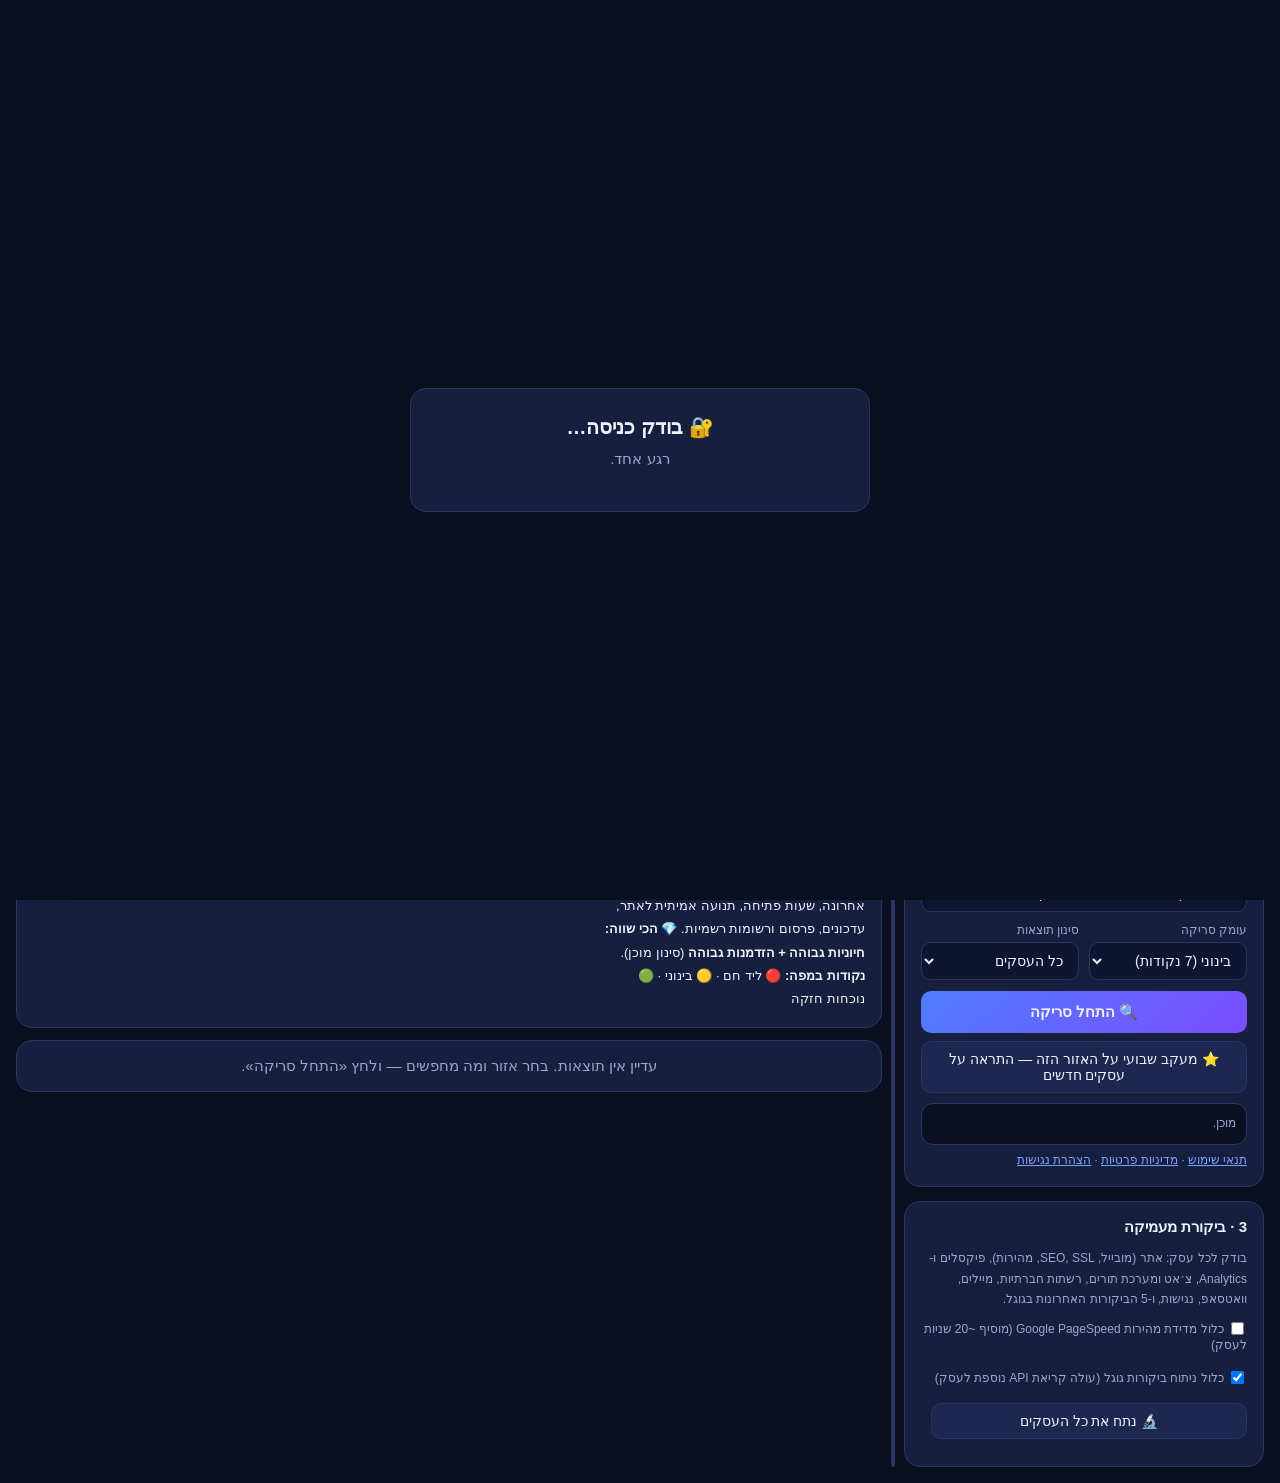
==== commit 960992bc: "Admin: coupons (create, copy link, send via WhatsApp/mail, toggle, usage count), account section in " ====
--- a/index.html
+++ b/index.html
@@ -355,6 +355,11 @@
 <dialog id="dlgSettings">
   <div class="dlg-h"><b>⚙️ הגדרות</b><div class="spacer"></div><button class="ghost" data-close>סגור</button></div>
   <div class="dlg-b">
+    <div class="sec" id="secAccount"><h5>👤 החשבון שלי <span class="chip" id="stAcct"></span></h5>
+      <div class="kv" id="acctKv"><div>מצב</div><div>טוען…</div></div>
+      <div style="display:flex;gap:8px;flex-wrap:wrap;margin-top:8px"><button type="button" class="ghost" id="acctAdmin" hidden>🛠️ ניהול מנויים</button><button type="button" class="ghost" id="acctLogout">🚪 יציאה מהחשבון</button><a class="ghost" href="login.html?stay=1" target="_blank" rel="noopener" style="display:inline-block;padding:8px 14px;border:1px solid var(--line);border-radius:10px;text-decoration:none">דף הכניסה ↗</a></div>
+      <div class="hint" style="margin-top:6px">הכניסה היא בקוד למייל (בלי סיסמה) ונשמרת 7 ימים בדפדפן הזה. מי נחשב מנהל נקבע בשרת הביקורת (משתנה הסביבה <code style="direction:ltr;display:inline-block">LR_ADMIN</code>), לא בהגדרות כאן — כדי שאף לקוח לא יוכל למנות את עצמו.</div>
+    </div>
     <div class="sec"><h5>🔑 Google <span class="chip" id="stKey"></span></h5>
       <div class="row"><label for="setKey">Google Maps API Key (חובה — בלי זה הסריקה לא עובדת)</label><input id="setKey" placeholder="AIza..."></div>
       <div class="hint">נשמר רק בדפדפן שלך. המפתח נוצר בחשבון Google שלך, בפרויקט <b>עם חשבון חיוב מקושר</b> (בלי חיוב גוגל לא מחזירה ביקורות ותמונות). השימוש הרגיל נשאר בתוך המכסה החינמית.</div>
@@ -2340,6 +2345,18 @@
     </div>
     <div class="sec"><h5>👥 מנויים <span class="chip" id="admCount"></span></h5><div class="scroll"><table id="admTable"><thead><tr><th>מייל</th><th>סטטוס</th><th>עד</th><th>תוכנית</th><th>מקור</th><th>נרשם</th><th>כניסה אחרונה</th><th>כניסות</th><th>סריקות</th><th>ניתוחים</th><th>דוחות</th><th>הערה</th><th></th></tr></thead><tbody></tbody></table></div></div>
     <div class="sec"><h5>🚪 נכנסו בלי מנוי <span class="chip" id="admVisCount"></span></h5><div class="hint">אנשים שהתחברו במייל אבל אין להם מנוי — מכאן אפשר לפתוח להם גישה בלחיצה.</div><div class="scroll"><table id="admVisitors"><thead><tr><th>מייל</th><th>ניסיון ראשון</th><th>ניסיון אחרון</th><th>ניסיונות</th><th></th></tr></thead><tbody></tbody></table></div></div>
+    <div class="sec"><h5>🎟️ קופונים</h5>
+      <div style="display:flex;gap:8px;flex-wrap:wrap;align-items:end">
+        <div><label for="cpCode">קוד (ריק = אוטומטי)</label><input id="cpCode" placeholder="למשל SAM10" style="width:130px;direction:ltr;text-transform:uppercase"></div>
+        <div><label for="cpPct">הנחה %</label><input id="cpPct" type="number" min="1" max="90" value="10" style="width:70px"></div>
+        <div><label for="cpMax">מקסימום שימושים (0 = ללא)</label><input id="cpMax" type="number" min="0" value="0" style="width:90px"></div>
+        <div><label for="cpUntil">תוקף עד</label><input id="cpUntil" type="date"></div>
+        <div><label for="cpNote">למי / למה</label><input id="cpNote" placeholder="למשל: משתתפי ההדרכה 5.10" style="width:200px"></div>
+        <button class="primary" id="cpAdd">צור קופון</button>
+      </div>
+      <div class="hint">הקופון מוריד את המחיר ב-PayPal בלחיצה (97 ← 87.30 ₪ לחודש, 970 ← 873 ₪ לשנה ב-10%). הלקוח מקבל קישור עם הקופון או מקליד אותו בדף המנוי. "שלח" פותח וואטסאפ/מייל עם הודעה מוכנה — אתה לוחץ שלח.</div>
+      <div class="scroll"><table id="admCoupons"><thead><tr><th>קוד</th><th>הנחה</th><th>חודשי</th><th>שנתי</th><th>שימושים</th><th>תוקף</th><th>הערה</th><th>מצב</th><th></th></tr></thead><tbody></tbody></table></div>
+    </div>
     <div class="sec"><h5>💳 אירועי PayPal אחרונים</h5><div class="scroll"><table id="admEvents"><thead><tr><th>זמן</th><th>סוג</th><th>מייל</th><th>סכום</th><th>חיוב הבא</th><th>מזהה</th></tr></thead><tbody></tbody></table></div>
       <div class="hint">מנויים נפתחים ונסגרים אוטומטית מ-PayPal דרך Webhook. הכתובת להגדרה ב-PayPal מופיעה במדריך, פרק 20.</div></div>
   </div>
@@ -2374,6 +2391,15 @@
   // every call to the audit server carries the session (the server requires it)
   const orig = window.fetchT;
   if (typeof orig === 'function') window.fetchT = (url, opts = {}, ms) => { if (String(url).startsWith(api())) { opts = Object.assign({}, opts, { headers: Object.assign({}, opts.headers || {}, { 'X-LR-Session': jwt() }) }); } return orig(url, opts, ms); };
+  // ⚙️ settings → "החשבון שלי"
+  try {
+    const kv = document.getElementById('acctKv'); const st = document.getElementById('stAcct');
+    const stHe = { admin: 'מנהל', active: 'מנוי פעיל', trial: 'ניסיון', free: 'גישה חינם', cancelled: 'בוטל' };
+    if (kv) kv.innerHTML = `<div>מחובר כ</div><div dir="ltr" style="text-align:right">${a.email}</div><div>תפקיד</div><div>${a.admin ? '<b>מנהל (אדמין)</b> — רואה את מסך ניהול המנויים' : 'מנוי'}</div><div>סטטוס מנוי</div><div>${stHe[a.status] || a.status}${a.until ? ' · עד ' + a.until : ''}${a.plan ? ' · ' + a.plan : ''}</div>${a.admins ? `<div>מנהלים מוגדרים</div><div dir="ltr" style="text-align:right">${a.admins.join(', ')}</div>` : ''}`;
+    if (st) { st.className = 'chip ok'; st.textContent = a.admin ? '✓ מנהל' : '✓ ' + (stHe[a.status] || a.status); }
+    const ab2 = document.getElementById('acctAdmin'); if (ab2) { ab2.hidden = !a.admin; ab2.onclick = () => { document.getElementById('dlgSettings').close(); openAdmin(); }; }
+    const lo2 = document.getElementById('acctLogout'); if (lo2) lo2.onclick = logout;
+  } catch (e) {}
   // header: who + logout (+ admin)
   const hdr = document.querySelector('header'); if (hdr) {
     const w = document.createElement('span'); w.className = 'chip'; w.style.cssText = 'font-size:11.5px'; w.title = 'מחובר'; w.innerHTML = `👤 <span dir="ltr">${a.email}</span>${a.status && a.status !== 'admin' && a.status !== 'active' ? ' · ' + ({ trial: 'ניסיון', free: 'חינם', cancelled: 'בוטל' }[a.status] || a.status) : ''}${a.until ? ' עד ' + a.until : ''}`;
@@ -2398,11 +2424,17 @@
   $('admWho').textContent = d.admin; $('admCount').textContent = d.subscribers.length; $('admVisCount').textContent = d.visitors.length;
   const fmt = t => t ? String(t).slice(0, 16).replace('T', ' ') : '—'; const stClass = s => 'st-' + (s || '');
   $('admTable').querySelector('tbody').innerHTML = d.subscribers.map(s => { const u = s.usage || {}; const eff = (s.until && Date.parse(s.until) < Date.now()) ? 'expired' : s.status;
-    return `<tr><td dir="ltr">${esc2(s.email)}</td><td class="${stClass(eff)}">${STATUS_HE[eff] || eff}</td><td>${s.until || '∞'}</td><td>${esc2(s.plan)}</td><td>${s.source === 'paypal' ? 'PayPal' : 'ידני'}</td><td>${fmt(s.since)}</td><td>${fmt(u.lastLogin || u.last)}</td><td>${(u.login || 0) + (u.resume || 0)}</td><td>${u.scan || 0}</td><td>${u.audit || 0}</td><td>${u.report || 0}</td><td title="${esc2(s.note)}">${esc2((s.note || '').slice(0, 30))}</td>
+    return `<tr><td dir="ltr">${esc2(s.email)}</td><td class="${stClass(eff)}">${STATUS_HE[eff] || eff}</td><td>${s.until || '∞'}</td><td>${esc2(s.plan)}${s.coupon ? ' 🎟️' + esc2(s.coupon) : ''}</td><td>${s.source === 'paypal' ? 'PayPal' : 'ידני'}</td><td>${fmt(s.since)}</td><td>${fmt(u.lastLogin || u.last)}</td><td>${(u.login || 0) + (u.resume || 0)}</td><td>${u.scan || 0}</td><td>${u.audit || 0}</td><td>${u.report || 0}</td><td title="${esc2(s.note)}">${esc2((s.note || '').slice(0, 30))}</td>
       <td><button class="ghost" style="padding:2px 8px;font-size:12px" data-edit="${esc2(s.email)}">✏️</button> <button class="ghost" style="padding:2px 8px;font-size:12px" data-block="${esc2(s.email)}">${s.status === 'blocked' ? '🔓 שחרר' : '⛔ חסום'}</button> <button class="ghost" style="padding:2px 8px;font-size:12px" data-remove="${esc2(s.email)}">🗑️</button></td></tr>`; }).join('') || '<tr><td colspan="13">אין מנויים עדיין</td></tr>';
   $('admVisitors').querySelector('tbody').innerHTML = d.visitors.map(v => { const u = v.usage || {}; return `<tr><td dir="ltr">${esc2(v.email)}</td><td>${fmt(u.first)}</td><td>${fmt(u.last)}</td><td>${(u.login || 0) + (u.resume || 0)}</td><td><button class="primary" style="padding:3px 10px;font-size:12px" data-grant="${esc2(v.email)}">✅ פתח גישה</button></td></tr>`; }).join('') || '<tr><td colspan="5">אין</td></tr>';
+  const P = d.prices || { monthly: 97, annual: 970 }; const pr = (v, pct) => (Math.round(v * (100 - pct)) / 100).toLocaleString('he-IL');
+  $('admCoupons').querySelector('tbody').innerHTML = (d.coupons || []).map(c => { const link = location.origin + location.pathname.replace(/[^/]*$/, '') + 'sales.html?coupon=' + encodeURIComponent(c.code);
+    const msg = encodeURIComponent(`היי, הכנתי לך קופון ${c.pct}% הנחה לרדאר מפת הלידים: ${c.code}\nמחיר אחרי הנחה: ${pr(P.monthly, c.pct)} ₪ לחודש או ${pr(P.annual, c.pct)} ₪ לשנה.\nלהצטרפות: ${link}${c.until ? '\nבתוקף עד ' + c.until : ''}`);
+    return `<tr><td dir="ltr"><b>${esc2(c.code)}</b></td><td>${c.pct}%</td><td>${pr(P.monthly, c.pct)} ₪</td><td>${pr(P.annual, c.pct)} ₪</td><td>${c.uses || 0}${c.max ? ' / ' + c.max : ''}</td><td>${c.until || '∞'}</td><td>${esc2(c.note || '')}</td><td class="${c.active === false ? 'st-blocked' : 'st-active'}">${c.active === false ? 'כבוי' : 'פעיל'}</td>
+      <td><button class="ghost" style="padding:2px 8px;font-size:12px" data-cplink="${esc2(link)}">🔗 העתק קישור</button> <a class="ghost" style="padding:2px 8px;font-size:12px;text-decoration:none;border:1px solid var(--line);border-radius:8px" href="https://wa.me/?text=${msg}" target="_blank" rel="noopener">📲 שלח בוואטסאפ</a> <a class="ghost" style="padding:2px 8px;font-size:12px;text-decoration:none;border:1px solid var(--line);border-radius:8px" href="mailto:?subject=${encodeURIComponent('קופון ' + c.pct + '% לרדאר מפת הלידים')}&body=${msg}">✉️ שלח במייל</a> <button class="ghost" style="padding:2px 8px;font-size:12px" data-cptoggle="${esc2(c.code)}">${c.active === false ? '▶️ הפעל' : '⏸️ כבה'}</button> <button class="ghost" style="padding:2px 8px;font-size:12px" data-cpremove="${esc2(c.code)}">🗑️</button></td></tr>`; }).join('') || '<tr><td colspan="9">אין קופונים עדיין</td></tr>';
   $('admEvents').querySelector('tbody').innerHTML = (d.events || []).map(e => `<tr><td>${fmt(e.t)}</td><td dir="ltr">${esc2(e.type)}</td><td dir="ltr">${esc2(e.email)}</td><td>${esc2(e.amount)}</td><td>${e.next ? e.next.slice(0, 10) : ''}</td><td dir="ltr">${esc2(e.id)}</td></tr>`).join('') || '<tr><td colspan="6">אין אירועים עדיין</td></tr>';
 }
+$('cpAdd').onclick = () => loadAdmin({ op: 'coupon_set', code: $('cpCode').value, pct: +$('cpPct').value || 10, max: +$('cpMax').value || 0, until: $('cpUntil').value, note: $('cpNote').value });
 $('admAdd').onclick = () => { const email = $('admEmail').value.trim(); if (!email) return $('admMsg').textContent = 'הזן מייל'; loadAdmin({ op: 'set', email, status: $('admStatus').value, until: $('admUntil').value, plan: $('admPlan').value, note: $('admNote').value }); };
 $('admRefresh').onclick = () => loadAdmin();
 $('dlgAdmin').addEventListener('click', e => {
@@ -2411,6 +2443,9 @@
   if (t.dataset.block) { const s = admData.subscribers.find(x => x.email === t.dataset.block); loadAdmin({ op: 'set', email: s.email, status: s.status === 'blocked' ? 'active' : 'blocked' }); }
   if (t.dataset.remove) { if (confirm('להסיר את ' + t.dataset.remove + ' מרשימת המנויים?')) loadAdmin({ op: 'remove', email: t.dataset.remove }); }
   if (t.dataset.grant) { loadAdmin({ op: 'set', email: t.dataset.grant, status: 'active', note: 'נפתח ידנית מהאדמין' }); }
+  if (t.dataset.cplink) { navigator.clipboard.writeText(t.dataset.cplink).then(() => { t.textContent = '✓ הועתק'; setTimeout(() => t.textContent = '🔗 העתק קישור', 1500); }); }
+  if (t.dataset.cptoggle) loadAdmin({ op: 'coupon_toggle', code: t.dataset.cptoggle });
+  if (t.dataset.cpremove) { if (confirm('למחוק את הקופון ' + t.dataset.cpremove + '?')) loadAdmin({ op: 'coupon_remove', code: t.dataset.cpremove }); }
 });
 $('admCsv').onclick = () => { if (!admData) return; const rows = [['מייל', 'סטטוס', 'עד', 'תוכנית', 'מקור', 'נרשם', 'כניסה אחרונה', 'כניסות', 'סריקות', 'ניתוחים', 'דוחות', 'הערה'], ...admData.subscribers.map(s => { const u = s.usage || {}; return [s.email, STATUS_HE[s.status] || s.status, s.until || '', s.plan || '', s.source || '', s.since || '', u.lastLogin || u.last || '', (u.login || 0) + (u.resume || 0), u.scan || 0, u.audit || 0, u.report || 0, s.note || '']; })];
   const csv = '﻿' + rows.map(r => r.map(v => '"' + String(v).replace(/"/g, '""') + '"').join(',')).join('\n'); const a = document.createElement('a'); a.href = URL.createObjectURL(new Blob([csv], { type: 'text/csv;charset=utf-8' })); a.download = 'leads-radar-subscribers.csv'; a.click(); };
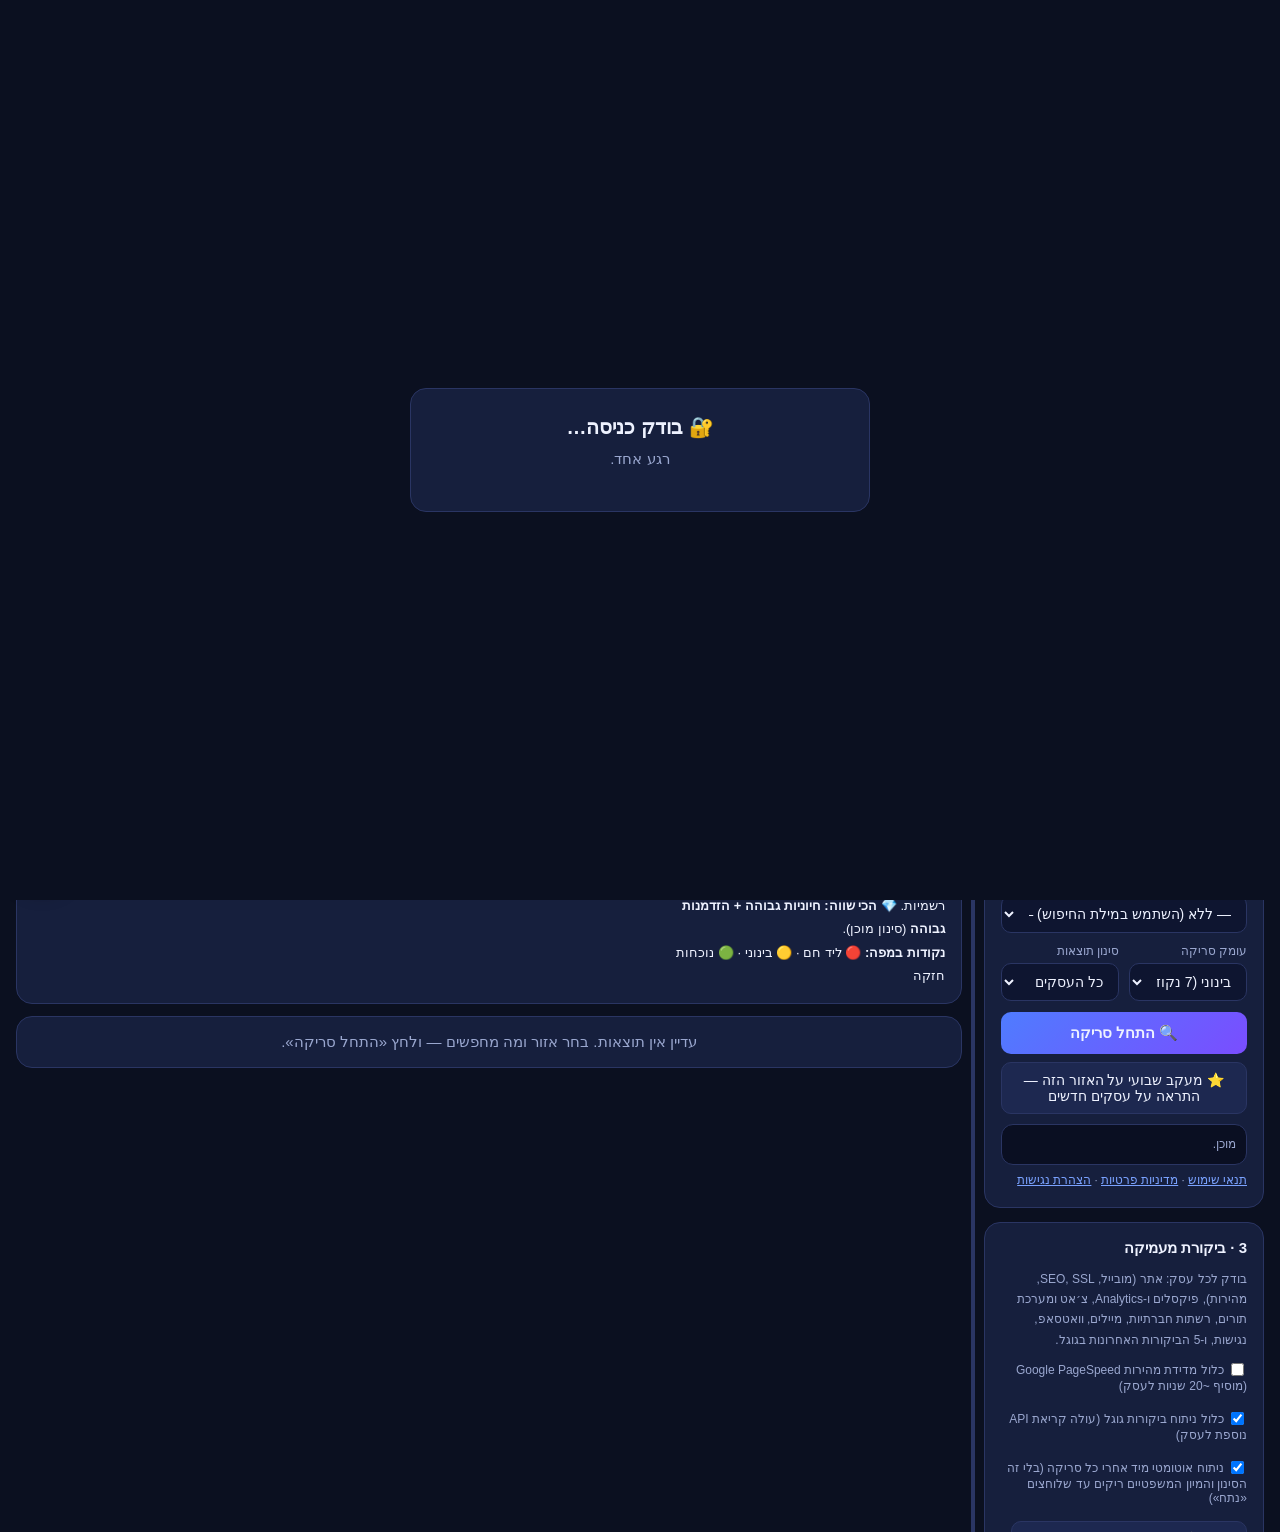
==== commit e1d518ab: "Legal filter/sort: auto-analyze after every scan, hint bar for unanalyzed businesses, persist filter" ====
--- a/index.html
+++ b/index.html
@@ -272,6 +272,7 @@
         רשתות חברתיות, מיילים, וואטסאפ, נגישות, ו-5 הביקורות האחרונות בגוגל.</div>
       <div class="row" style="margin-top:10px"><label><input type="checkbox" id="usePsi" style="width:auto;vertical-align:-2px"> כלול מדידת מהירות Google PageSpeed (מוסיף ~20 שניות לעסק)</label></div>
       <div class="row"><label><input type="checkbox" id="useReviews" checked style="width:auto;vertical-align:-2px"> כלול ניתוח ביקורות גוגל (עולה קריאת API נוספת לעסק)</label></div>
+      <div class="row"><label><input type="checkbox" id="autoAnalyze" checked style="width:auto;vertical-align:-2px"> ניתוח אוטומטי מיד אחרי כל סריקה (בלי זה הסינון והמיון המשפטיים ריקים עד שלוחצים «נתח»)</label></div>
       <div class="row row2" style="grid-template-columns:1fr auto">
         <button id="btnAnalyzeAll">🔬 נתח את כל העסקים</button>
         <button id="btnStop" class="danger hidden">⏹ עצור</button></div>
@@ -813,6 +814,7 @@
     saveResults(); store.set(LS.last,{center,R,kw,cat,ts:Date.now()});
     pushSnaps(results).then(()=>loadHist(results));
     render(); drawMarkers(); log('✔ נמצאו '+results.length+' עסקים.');
+    if($('autoAnalyze').checked && results.some(b=>b.astate!=='done')){ log('🔬 מתחיל ניתוח אוטומטי של העסקים שנמצאו…'); setTimeout(()=>$('btnAnalyzeAll').click(), 300); }
   }catch(e){ alertBox('הסריקה נכשלה: '+esc(e.message)+'<br>בדרך כלל: Places API (New) לא מופעל, או שהחיוב לא פעיל.'); }
   btn.disabled=false; btn.innerHTML='🔍 התחל סריקה';
 };
@@ -911,15 +913,15 @@
 $('btnAnalyzeAll').onclick = async ()=>{
   // not analyzed yet, or analyzed before the legal check existed (site audit without a legal section) → analyze again
   const list=results.filter(b=>b.astate!=='done' || (b.website && b.site && !b.site.error && (!b.site.legal || (!b.site.legal.unavailable && !(b.site.legal.accessibility&&b.site.legal.accessibility.checks)) || (b.site.legal.unavailable && !b.site.legal.social && !(b.site.status>=400)))));
-  if(!list.length) return log('כל העסקים כבר נותחו (כולל בדיקת נגישות · פרטיות · תקנון).');
+  if(!list.length){ render(); return log('כל העסקים כבר נותחו (כולל בדיקת נגישות · פרטיות · תקנון).'); }
   stopFlag=false; const btn=$('btnAnalyzeAll'); btn.disabled=true; $('btnStop').classList.remove('hidden');
   const prog=$('prog'); prog.style.display='block'; let done=0; const CONC=4; let idx=0;
   const worker = async ()=>{ while(idx<list.length && !stopFlag){ const b=list[idx++]; await analyzeBiz(b); done++;
     prog.firstElementChild.style.width=(100*done/list.length)+'%'; btn.innerHTML='<span class="sp"></span> מנתח '+done+'/'+list.length; } };
   await Promise.all(Array.from({length:CONC}, worker));
   btn.disabled=false; btn.innerHTML='🔬 נתח את כל העסקים'; $('btnStop').classList.add('hidden');
-  setTimeout(()=>prog.style.display='none',1500); drawMarkers();
-  log(stopFlag?'⏹ נעצר. נותחו '+done+' עסקים.':'✔ הביקורת הסתיימה ('+done+' עסקים).');
+  setTimeout(()=>prog.style.display='none',1500); drawMarkers(); render();
+  log(stopFlag?'⏹ נעצר. נותחו '+done+' עסקים.':'✔ הביקורת הסתיימה ('+done+' עסקים). הסינון והמיון המשפטיים מעודכנים.');
 };
 window.analyzeOne = async id=>{ const b=results.find(x=>x.id===id); if(b){ await analyzeBiz(b); drawMarkers(); if(dlgBiz.open && curBiz===id) openBiz(id); } };
 
@@ -1213,6 +1215,12 @@
   $('stHot').textContent=results.filter(b=>scoreBiz(b).opp>=70).length;
   $('stAvg').textContent=results.length?Math.round(results.reduce((t,b)=>t+scoreBiz(b).opp,0)/results.length):0;
   $('empty').style.display=list.length?'none':'block';
+  { const legalView=/^(legalhigh|noprivacy|noterms|noaccess|nopixel)$/.test(f)||s==='legal'; const pending=results.filter(b=>b.website&&b.astate!=='done'&&b.astate!=='run').length; const running=results.filter(b=>b.astate==='run').length;
+    let bar=$('viewHint'); if(!bar){ bar=document.createElement('div'); bar.id='viewHint'; bar.className='hint'; bar.style.cssText='margin:0 0 10px;padding:8px 12px;border:1px solid var(--line);border-radius:10px;background:var(--card)'; $('grid').parentElement.insertBefore(bar,$('grid')); }
+    if(legalView && (pending||running)) { bar.innerHTML=(running?`⏳ ${running} עסקים בניתוח כרגע… `:'')+(pending?`⚠️ <b>${pending}</b> עסקים עם אתר עדיין לא נותחו, ולכן לא מופיעים בסינון/מיון הזה. <button class="primary" style="padding:4px 12px;font-size:12.5px" onclick="$('btnAnalyzeAll').click()">🔬 נתח אותם עכשיו</button>`:''); bar.style.display='block'; }
+    else if(legalView && !list.length && results.length) { bar.innerHTML='✓ כל העסקים נותחו — אין עסקים שעונים לסינון הזה.'; bar.style.display='block'; }
+    else bar.style.display='none'; }
+  try{ localStorage.setItem('lr_view', JSON.stringify({f,s})); }catch(e){}
   $('grid').innerHTML=list.map(cardHtml).join('');
   if(map && markerKeyOf(list)!==markerKey) drawMarkers(list);
 }
@@ -1271,6 +1279,8 @@
     </div></div>`;
 }
 $('filt').onchange=render; $('sort').onchange=render;
+try{ const v=JSON.parse(localStorage.getItem('lr_view')||'{}'); if(v.f&&[...$('filt').options].some(o=>o.value===v.f)) $('filt').value=v.f; if(v.s&&[...$('sort').options].some(o=>o.value===v.s)) $('sort').value=v.s; }catch(e){}
+try{ const a=localStorage.getItem('lr_autoAnalyze'); if(a!==null) $('autoAnalyze').checked=a==='1'; $('autoAnalyze').onchange=()=>{ try{ localStorage.setItem('lr_autoAnalyze',$('autoAnalyze').checked?'1':'0'); }catch(e){} }; }catch(e){}
 
 /* ---------- business dialog ---------- */
 let curBiz=null;
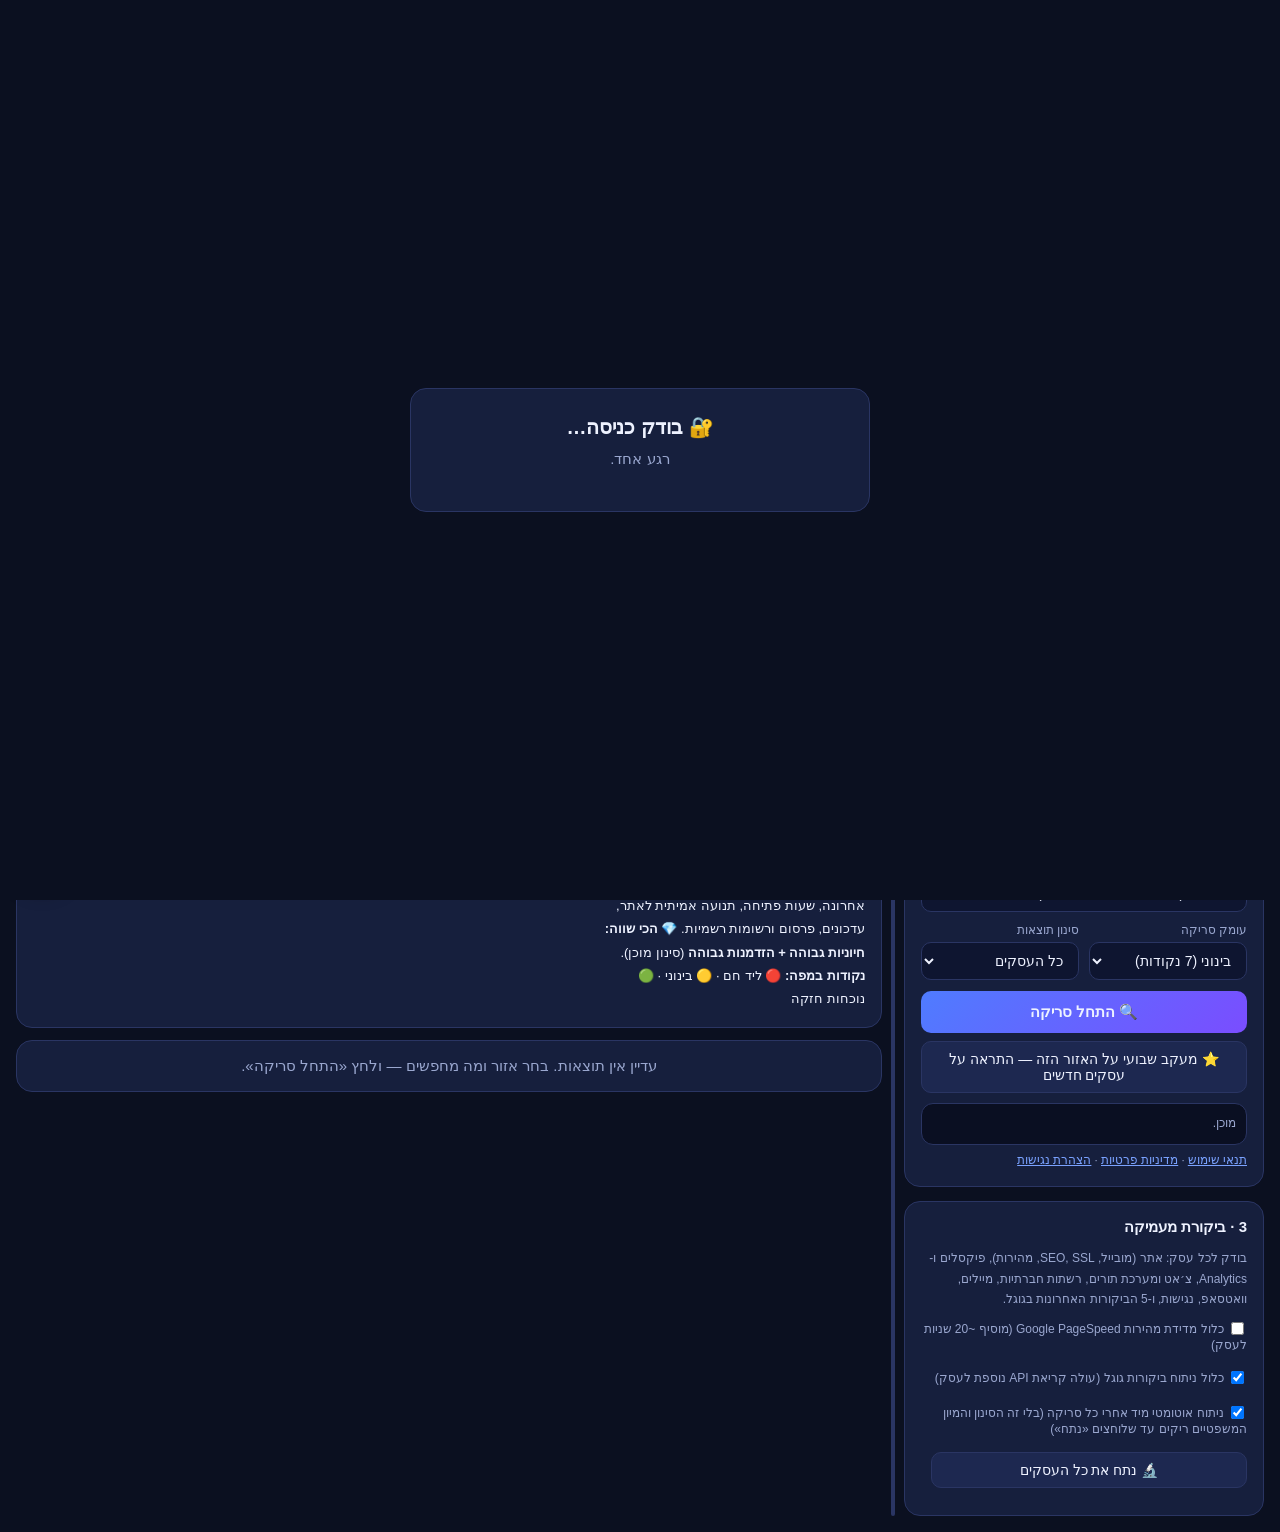
==== commit 76004b98: "Saved leads: 'שמור ליד' always keeps the lead (new stage ⭐ שמור), no silent deletion, merge leads ac" ====
--- a/index.html
+++ b/index.html
@@ -111,6 +111,7 @@
 .sec h5{margin:0 0 10px;font-size:14px;color:var(--acc2)}
 .hint{font-size:12px;color:var(--mut);line-height:1.7}
 .err{background:rgba(255,107,107,.1);border:1px solid rgba(255,107,107,.5);color:#ffb3b3;padding:10px 12px;border-radius:12px;font-size:13px;margin-bottom:12px;line-height:1.7}
+#alert .ok{background:rgba(47,212,143,.1);border:1px solid rgba(47,212,143,.5);color:#bff3d9;padding:10px 12px;border-radius:12px;font-size:13px;margin-bottom:12px;line-height:1.7}
 .okbox{background:rgba(47,212,143,.08);border:1px solid rgba(47,212,143,.4);padding:10px 12px;border-radius:12px;font-size:13px;margin-bottom:12px;line-height:1.7}
 .center{text-align:center}
 .sp{display:inline-block;width:14px;height:14px;border:2px solid rgba(255,255,255,.25);border-top-color:#fff;border-radius:50%;animation:sp .8s linear infinite;vertical-align:-2px}
@@ -491,6 +492,7 @@
 const LS = { key:'lr_apikey', leads:'lr_leads', last:'lr_last', results:'lr_results', set:'lr_settings' };
 const STAGES = [
   {id:'new',    t:'חדש'},
+  {id:'saved',  t:'⭐ שמור — לטיפול'},
   {id:'hot',    t:'🔥 חם — לפנות'},
   {id:'contact',t:'📞 נוצר קשר'},
   {id:'meet',   t:'📅 פגישה נקבעה'},
@@ -563,7 +565,12 @@
 const fmtDist = d => d==null?'':(d>=1000?(d/1000).toFixed(1)+' ק״מ':d+' מ׳');
 const waNum = p => String(p||'').replace(/\D/g,'').replace(/^0/,'972');
 const saveResults = ()=> store.set(LS.results, results.map(b=>Object.assign({},b,{_s:undefined})));
-const saveLeads = ()=> { store.set(LS.leads, leads); updateLeadsCount(); };
+// לידים: לפני כל שמירה ממזגים עם מה שכבר בדפדפן (טאב אחר יכול היה לשמור בינתיים) — כדי שליד לא ייעלם
+function mergeLeadsFromStorage(){ const disk=store.get(LS.leads, {}); let changed=false;
+  for(const [id,l] of Object.entries(disk)){ if(!leads[id] || (l.updated||0)>(leads[id].updated||0)){ if(!leads._deleted || !leads._deleted[id]) { leads[id]=l; changed=true; } } }
+  return changed; }
+const saveLeads = ()=> { try{ mergeLeadsFromStorage(); }catch(e){} const toSave=Object.assign({},leads); delete toSave._deleted; store.set(LS.leads, toSave); updateLeadsCount(); };
+window.addEventListener('storage', e=>{ if(e.key===LS.leads){ try{ if(mergeLeadsFromStorage()){ updateLeadsCount(); if($('viewLeads') && !$('viewLeads').classList.contains('hidden')) renderBoard(); } }catch(err){} } });
 async function fetchT(url, opts={}, ms=25000){
   const c=new AbortController(); const t=setTimeout(()=>c.abort(), ms);
   try{ return await fetch(url, Object.assign({}, opts, {signal:c.signal})); }
@@ -1375,9 +1382,13 @@
   render(); openBiz(id);
 };
 window.saveLead = id=>{ const b=findBiz(id);
-  leads[id]=Object.assign({created:Date.now()}, leads[id], {stage:$('ldStage').value, due:$('ldDue').value, note:$('ldNote').value, contact:$('ldContact').value.trim(), role:$('ldRole').value.trim(), direct:$('ldDirect').value.trim(), updated:Date.now(), biz:slim(b)});
-  if(leads[id].stage==='new' && !leads[id].note && !leads[id].due && !leads[id].contact) delete leads[id];
-  saveLeads(); render(); if(!$('viewLeads').classList.contains('hidden')) renderBoard(); log('הליד נשמר.'); };
+  let st=$('ldStage').value; if(st==='new') st='saved';   // «שמור ליד» תמיד שומר — ליד בשלב «חדש» עובר אוטומטית ל-«⭐ שמור»
+  leads[id]=Object.assign({created:Date.now()}, leads[id], {stage:st, due:$('ldDue').value, note:$('ldNote').value, contact:$('ldContact').value.trim(), role:$('ldRole').value.trim(), direct:$('ldDirect').value.trim(), updated:Date.now(), biz:slim(b)});
+  saveLeads(); render(); if(!$('viewLeads').classList.contains('hidden')) renderBoard();
+  const ok=!!store.get(LS.leads,{})[id];
+  log(ok?('✅ הליד נשמר בעמודה «'+stageName(st)+'» — לשונית «📋 הלידים שלי» ('+Object.values(leads).filter(l=>l.stage&&l.stage!=='new'&&l.stage!=='out').length+')'):'⚠️ השמירה נכשלה — הדפדפן לא אפשר לשמור (אחסון מלא או מצב פרטי)');
+  if(ok){ const t=$('ldStage'); if(t) t.value=st; if(dlgBiz.open) dlgBiz.close(); alertBox('✅ הליד «'+esc(b.name)+'» נשמר ב-«'+stageName(st)+'». רואים אותו בלשונית <b>📋 הלידים שלי</b>.','ok'); setTimeout(()=>alertBox(''),6000); }
+  else alert('השמירה נכשלה: הדפדפן לא אפשר לשמור (ייתכן אחסון מלא או גלישה פרטית).'); };
 $('bizReport').onclick=()=>curBiz&&openReport(curBiz);
 $('bizDig').onclick=()=>curBiz&&runDig(curBiz);
 $('bizOutreach').onclick=()=>curBiz&&openOutreach(curBiz);
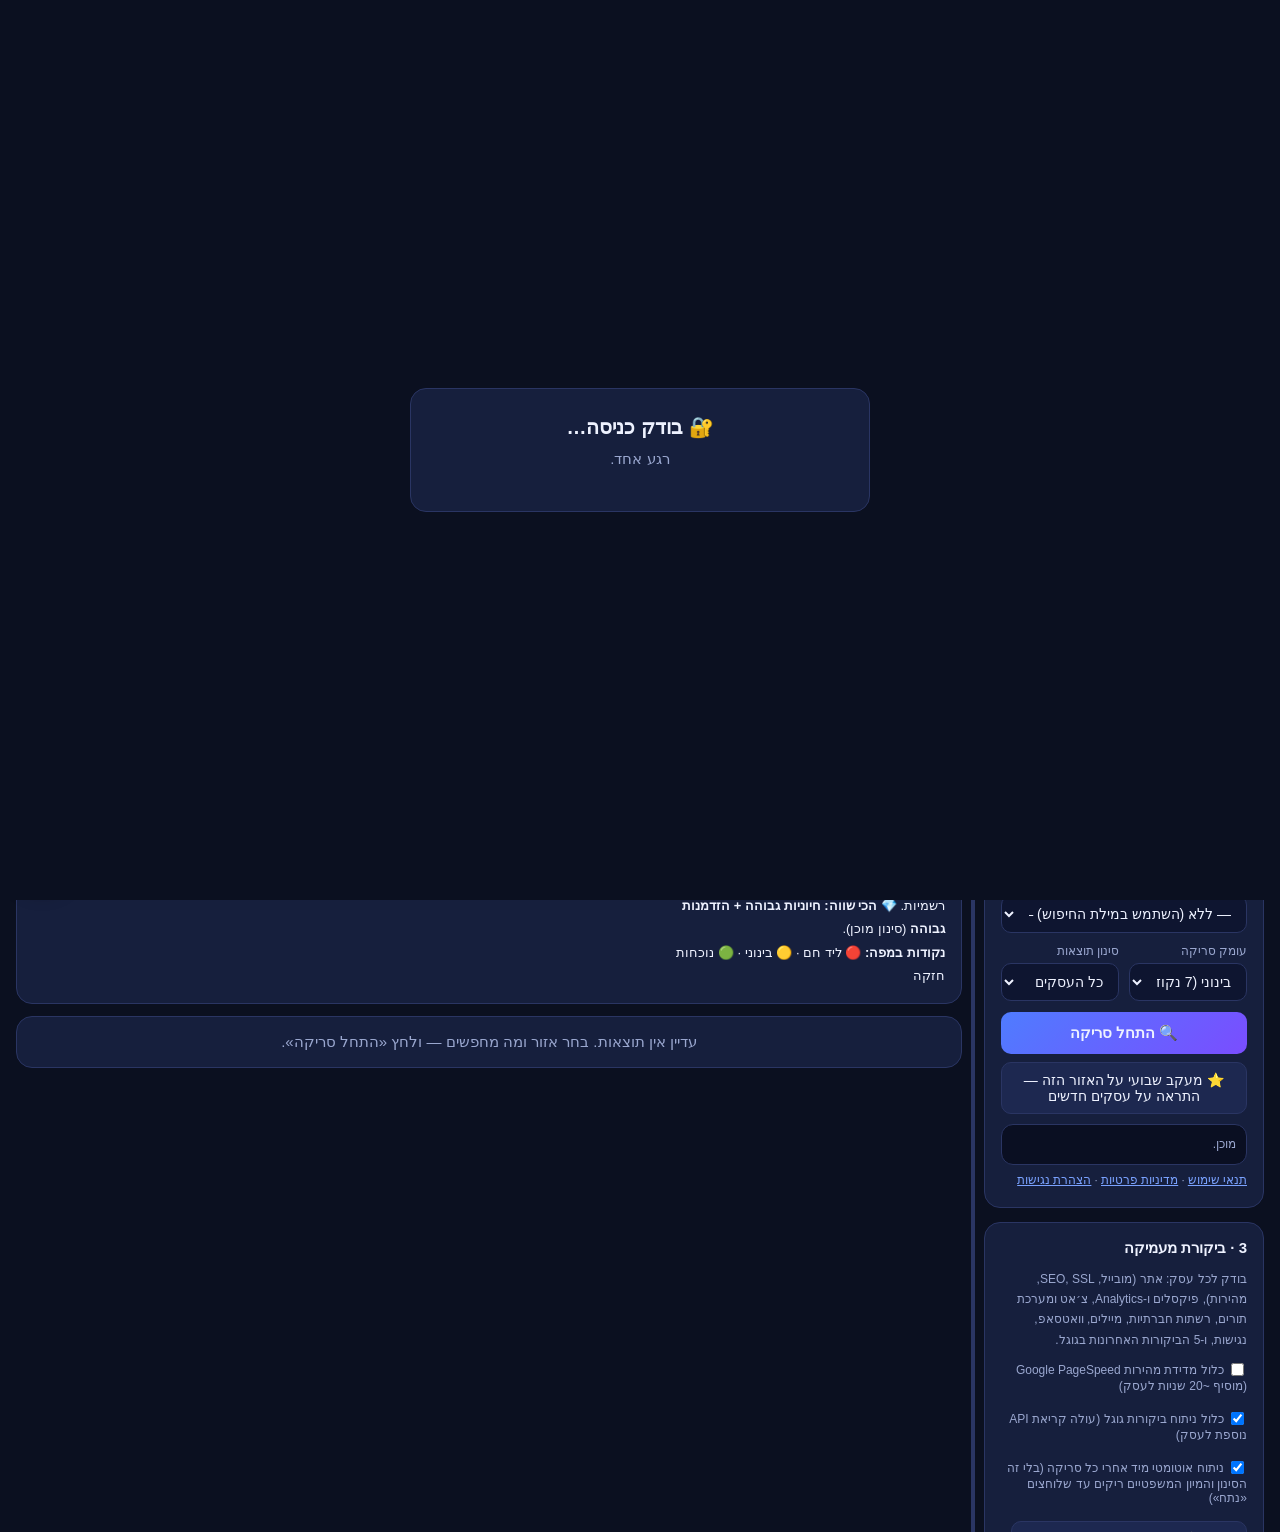
==== commit 0d972f19: "Remove PayPal everywhere: payments only via Grow (Meshulam) through Morning Co-Authored-By: Claude O" ====
--- a/index.html
+++ b/index.html
@@ -232,6 +232,7 @@
       <div class="mapwrap" id="mapWrap"><div id="map"></div><button id="btnBig" type="button">⛶ הגדל מפה</button><div id="mapCount" style="display:none"></div></div>
       <div class="map-resize" id="mapResize" title="גרור למעלה/למטה לשינוי גובה המפה · לחיצה כפולה = גובה רגיל"><i></i></div>
       <div class="hint" style="margin-top:4px">גוררים את הסיכה או לוחצים על המפה כדי לקבוע מרכז.</div>
+      <div class="hint" id="madlanArea" style="margin-top:2px;display:none"></div>
       <div class="row" style="margin-top:12px"><label>רדיוס סריקה: <b id="radLbl">5 ק״מ</b></label>
         <input type="range" id="rad" aria-label="רדיוס הסריקה במטרים" min="500" max="30000" step="500" value="5000" style="padding:0"></div>
     </div>
@@ -365,6 +366,7 @@
     <div class="sec"><h5>🔑 Google <span class="chip" id="stKey"></span></h5>
       <div class="row"><label for="setKey">Google Maps API Key (חובה — בלי זה הסריקה לא עובדת)</label><input id="setKey" placeholder="AIza..."></div>
       <div class="hint">נשמר רק בדפדפן שלך. המפתח נוצר בחשבון Google שלך, בפרויקט <b>עם חשבון חיוב מקושר</b> (בלי חיוב גוגל לא מחזירה ביקורות ותמונות). השימוש הרגיל נשאר בתוך המכסה החינמית.</div>
+      <div class="hint" style="margin-top:6px">🏢 לא רוצים לנהל מפתחות בעצמכם? יש <a href="sales.html#managed" target="_blank" rel="noopener">מנוי מנוהל</a> לארגונים: המפתחות, החשבון והאחזקה עלינו.</div>
       <div class="keylinks" style="margin-top:8px;display:grid;gap:4px;font-size:12.5px;line-height:1.6">
         <div>1️⃣ <a href="https://console.cloud.google.com/projectcreate" target="_blank" rel="noopener">צור פרויקט חדש</a> (או בחר קיים) · 2️⃣ <a href="https://console.cloud.google.com/billing/linkedaccount" target="_blank" rel="noopener">קשר חשבון חיוב לפרויקט</a></div>
         <div>3️⃣ הפעל (Enable) 5 שירותים: <a href="https://console.cloud.google.com/apis/library/maps-backend.googleapis.com" target="_blank" rel="noopener">Maps JavaScript API</a> · <a href="https://console.cloud.google.com/apis/library/places.googleapis.com" target="_blank" rel="noopener">Places API (New)</a> · <a href="https://console.cloud.google.com/apis/library/geocoding-backend.googleapis.com" target="_blank" rel="noopener">Geocoding API</a> · <a href="https://console.cloud.google.com/apis/library/pagespeedonline.googleapis.com" target="_blank" rel="noopener">PageSpeed Insights API</a> · <a href="https://console.cloud.google.com/apis/library/chromeuxreport.googleapis.com" target="_blank" rel="noopener">Chrome UX Report API</a> · ואם רוצים AI עם אותו מפתח, גם: <a href="https://console.cloud.google.com/apis/library/generativelanguage.googleapis.com" target="_blank" rel="noopener">Generative Language API (Gemini)</a></div>
@@ -562,6 +564,19 @@
 function alertBox(html,type='err'){ $('alert').innerHTML = html ? `<div class="${type}">${html}</div>` : ''; }
 function dist(a,b){ const R=6371000,t=x=>x*Math.PI/180; const dLat=t(b.lat-a.lat), dLng=t(b.lng-a.lng);
   const h=Math.sin(dLat/2)**2+Math.cos(t(a.lat))*Math.cos(t(b.lat))*Math.sin(dLng/2)**2; return 2*R*Math.asin(Math.sqrt(h)); }
+/* ---------- Madlan (real-estate deals) links from a Google address ---------- */
+function madlanLinks(addr){
+  const parts=String(addr||'').split(',').map(s=>s.trim()).filter(s=>s && !/^(ישראל|israel)$/i.test(s) && !/^\d{5,7}$/.test(s));
+  if(parts.length<2) return null;
+  const city=parts[parts.length-1].replace(/\s*\d{5,7}\s*/g,'').trim(), first=parts[0];
+  const m=first.match(/^(.*?)\s+(\d+[א-ת]?)$/); const street=(m?m[1]:first).trim(), num=m?m[2]:'';
+  if(!/[א-ת]/.test(city) || !/[א-ת]/.test(street)) return null;
+  const u=(k,s)=>'https://www.madlan.co.il/'+k+'/'+encodeURIComponent(s.trim().replace(/\s+/g,'-'));
+  return { city, street, num,
+    address: num ? u('address', street+' '+num+' '+city+' ישראל') : '',
+    street_url: u('street-info', street+' '+city+' ישראל'),
+    city_url: u('area-info', city+' ישראל') };
+}
 const fmtDist = d => d==null?'':(d>=1000?(d/1000).toFixed(1)+' ק״מ':d+' מ׳');
 const waNum = p => String(p||'').replace(/\D/g,'').replace(/^0/,'972');
 const saveResults = ()=> store.set(LS.results, results.map(b=>Object.assign({},b,{_s:undefined})));
@@ -702,7 +717,13 @@
   miniFor=b.id; miniIW.setContent(miniHtml(b)); miniIW.open({map, anchor:m, shouldFocus:false});
 }
 function hideMiniSoon(){ clearTimeout(miniTimer); miniTimer=setTimeout(()=>{ if(miniIW) miniIW.close(); miniFor=null; },400); }
+function madlanAreaUpdate(){ const el=$('madlanArea'); if(!el) return; const cnt={};
+  results.forEach(b=>{ const ml=madlanLinks(b.address); if(ml){ (cnt[ml.city]=cnt[ml.city]||{n:0,ml}).n++; } });
+  const top=Object.values(cnt).sort((a,b)=>b.n-a.n).slice(0,3);
+  if(!top.length){ el.style.display='none'; return; } el.style.display='block';
+  el.innerHTML='🏠 עסקאות נדל&quot;ן באזור הסריקה (מדלן): '+top.map(x=>`<a href="${esc(x.ml.city_url)}" target="_blank" rel="noopener">${esc(x.ml.city)}</a>`).join(' · '); }
 function drawMarkers(list){
+  try{ madlanAreaUpdate(); }catch(e){}
   if(!map) return; markers.forEach(m=>m.setMap(null)); markers=[]; if(miniIW){ miniIW.close(); miniFor=null; }
   list=list||filterList($('filt').value); markerKey=markerKeyOf(list);
   const f=$('filt'), fl=f.options[f.selectedIndex]?f.options[f.selectedIndex].text:'', mc=$('mapCount');
@@ -1281,6 +1302,7 @@
       <button onclick="openReport('${b.id}')">📄 דוח</button>
       <button onclick="openOutreach('${b.id}')">✉️ פנייה</button>
       ${b.maps?`<a href="${esc(b.maps)}" target="_blank">🗺️</a>`:''}
+      ${(()=>{ const ml=madlanLinks(b.address); return ml?`<a href="${esc(ml.street_url)}" target="_blank" rel="noopener" title="עסקאות נדל&quot;ן ברחוב ${esc(ml.street)} (מדלן)">🏠</a>`:''; })()}
       ${b.website?`<a href="${esc(b.website)}" target="_blank">🌐</a>`:''}
       <select class="stage-sel" aria-label="שלב במשפך" onchange="setStage('${b.id}',this.value)">${STAGES.map(x=>`<option value="${x.id}" ${x.id===st?'selected':''}>${x.t}</option>`).join('')}</select>
     </div></div>`;
@@ -1340,7 +1362,8 @@
       <div>אתר</div><div>${b.website?`<a href="${esc(b.website)}" target="_blank">${esc(b.website)}</a>`:'— אין —'}</div>
       <div>דירוג</div><div>⭐ ${b.rating||'—'} · ${b.reviews} ביקורות</div><div>תמונות</div><div>${b.photos}</div>
       <div>שעות פתיחה</div><div>${b.hours.length?b.hours.map(esc).join('<br>'):'— לא הוגדרו —'}</div>
-      <div>גוגל מפות</div><div>${b.maps?`<a href="${esc(b.maps)}" target="_blank">פתח את הכרטיס</a>`:'—'}</div></div></div>
+      <div>גוגל מפות</div><div>${b.maps?`<a href="${esc(b.maps)}" target="_blank">פתח את הכרטיס</a>`:'—'}</div>
+      <div>נדל&quot;ן (מדלן)</div><div>${(()=>{ const ml=madlanLinks(b.address); if(!ml) return '— לא זוהתה כתובת —'; return [ml.address?`<a href="${esc(ml.address)}" target="_blank" rel="noopener">עסקאות בכתובת</a>`:'', `<a href="${esc(ml.street_url)}" target="_blank" rel="noopener">ברחוב ${esc(ml.street)}</a>`, `<a href="${esc(ml.city_url)}" target="_blank" rel="noopener">ב${esc(ml.city)}</a>`].filter(Boolean).join(' · ')+'<div class="hint" style="margin-top:2px">מחירי דירות שנמכרו והיסטוריית עסקאות, באתר מדלן</div>'; })()}</div></div></div>
     ${vitalHtml(b)}${presenceHtml(b)}${gextraHtml(b)}${liveHtml(b)}${compHtml(b)}${rankHtml(b)}${revH}${revSumHtml(b)}${site}${domainHtml(b)}${psiH}${signalsHtml(b)}${regHtml(b)}${licHtml(b)}${digHtml(b)}
     <div class="sec"><h5>📋 ניהול הליד</h5>
       <div class="row row2"><div><label for="ldStage">שלב</label><select id="ldStage">${STAGES.map(x=>`<option value="${x.id}" ${x.id===stageOf(id)?'selected':''}>${x.t}</option>`).join('')}</select></div>
@@ -2353,7 +2376,7 @@
 <dialog id="dlgAdmin" style="max-width:1100px;width:96vw;max-height:94vh">
   <div class="dlg-h"><b>🛠️ ניהול מנויים</b><span class="chip" id="admWho" style="margin-inline-start:8px"></span><div class="spacer"></div><button class="ghost" id="admRefresh">↻ רענן</button><button class="ghost" id="admCsv">⬇️ CSV</button><button class="ghost" data-close>סגור</button></div>
   <div class="dlg-b">
-    <div class="sec"><h5>➕ הוספה / עדכון ידני (מנוי ששילם מחוץ ל-PayPal, גישה חינם ללקוח הדרכה, חסימה)</h5>
+    <div class="sec"><h5>➕ הוספה / עדכון ידני (מנוי ששילם מחוץ לדף התשלום, גישה חינם ללקוח הדרכה, חסימה)</h5>
       <div style="display:flex;gap:8px;flex-wrap:wrap;align-items:end">
         <div><label for="admEmail">מייל</label><input id="admEmail" placeholder="name@domain.com" style="width:230px;direction:ltr"></div>
         <div><label for="admStatus">סטטוס</label><select id="admStatus"><option value="active">פעיל</option><option value="trial">ניסיון</option><option value="free">חינם</option><option value="cancelled">בוטל</option><option value="blocked">חסום</option></select></div>
@@ -2375,11 +2398,11 @@
         <div><label for="cpNote">למי / למה</label><input id="cpNote" placeholder="למשל: משתתפי ההדרכה 5.10" style="width:200px"></div>
         <button class="primary" id="cpAdd">צור קופון</button>
       </div>
-      <div class="hint">הקופון מוריד את המחיר ב-PayPal בלחיצה (97 ← 87.30 ₪ לחודש, 970 ← 873 ₪ לשנה ב-10%). הלקוח מקבל קישור עם הקופון או מקליד אותו בדף המנוי. "שלח" פותח וואטסאפ/מייל עם הודעה מוכנה — אתה לוחץ שלח.</div>
+      <div class="hint">הקופון מציג מחיר מוזל בדף המכירה (97 ← 87.30 ₪ לחודש, 970 ← 873 ₪ לשנה ב-10%) ומפנה לדף תשלום במורנינג במחיר המוזל. לכל קופון צריך דף תשלום משלו במורנינג. הלקוח מקבל קישור עם הקופון או מקליד אותו בדף המנוי. "שלח" פותח וואטסאפ/מייל עם הודעה מוכנה — אתה לוחץ שלח.</div>
       <div class="scroll"><table id="admCoupons"><thead><tr><th>קוד</th><th>הנחה</th><th>חודשי</th><th>שנתי</th><th>שימושים</th><th>תוקף</th><th>הערה</th><th>מצב</th><th></th></tr></thead><tbody></tbody></table></div>
     </div>
-    <div class="sec"><h5>💳 אירועי PayPal אחרונים</h5><div class="scroll"><table id="admEvents"><thead><tr><th>זמן</th><th>סוג</th><th>מייל</th><th>סכום</th><th>חיוב הבא</th><th>מזהה</th></tr></thead><tbody></tbody></table></div>
-      <div class="hint">מנויים נפתחים ונסגרים אוטומטית מ-PayPal דרך Webhook. הכתובת להגדרה ב-PayPal מופיעה במדריך, פרק 20.</div></div>
+    <div class="sec"><h5>💳 אירועי תשלום אחרונים</h5><div class="scroll"><table id="admEvents"><thead><tr><th>זמן</th><th>סוג</th><th>מייל</th><th>סכום</th><th>חיוב הבא</th><th>מזהה</th></tr></thead><tbody></tbody></table></div>
+      <div class="hint">מנויים נפתחים אוטומטית מכל חשבונית חדשה של המוצר במורנינג (בדיקה כל 10 דקות, ומיד בדף התודה).</div></div>
   </div>
 </dialog>
 <script type="module">
@@ -2445,7 +2468,7 @@
   $('admWho').textContent = d.admin; $('admCount').textContent = d.subscribers.length; $('admVisCount').textContent = d.visitors.length;
   const fmt = t => t ? String(t).slice(0, 16).replace('T', ' ') : '—'; const stClass = s => 'st-' + (s || '');
   $('admTable').querySelector('tbody').innerHTML = d.subscribers.map(s => { const u = s.usage || {}; const eff = (s.until && Date.parse(s.until) < Date.now()) ? 'expired' : s.status;
-    return `<tr><td dir="ltr">${esc2(s.email)}</td><td class="${stClass(eff)}">${STATUS_HE[eff] || eff}</td><td>${s.until || '∞'}</td><td>${esc2(s.plan)}${s.coupon ? ' 🎟️' + esc2(s.coupon) : ''}</td><td>${s.source === 'paypal' ? 'PayPal' : 'ידני'}</td><td>${fmt(s.since)}</td><td>${fmt(u.lastLogin || u.last)}</td><td>${(u.login || 0) + (u.resume || 0)}</td><td>${u.scan || 0}</td><td>${u.audit || 0}</td><td>${u.report || 0}</td><td title="${esc2(s.note)}">${esc2((s.note || '').slice(0, 30))}</td>
+    return `<tr><td dir="ltr">${esc2(s.email)}</td><td class="${stClass(eff)}">${STATUS_HE[eff] || eff}</td><td>${s.until || '∞'}</td><td>${esc2(s.plan)}${s.coupon ? ' 🎟️' + esc2(s.coupon) : ''}</td><td>${s.source === 'morning' ? 'מורנינג' : s.source === 'paypal' ? 'PayPal (ישן)' : 'ידני'}</td><td>${fmt(s.since)}</td><td>${fmt(u.lastLogin || u.last)}</td><td>${(u.login || 0) + (u.resume || 0)}</td><td>${u.scan || 0}</td><td>${u.audit || 0}</td><td>${u.report || 0}</td><td title="${esc2(s.note)}">${esc2((s.note || '').slice(0, 30))}</td>
       <td><button class="ghost" style="padding:2px 8px;font-size:12px" data-edit="${esc2(s.email)}">✏️</button> <button class="ghost" style="padding:2px 8px;font-size:12px" data-block="${esc2(s.email)}">${s.status === 'blocked' ? '🔓 שחרר' : '⛔ חסום'}</button> <button class="ghost" style="padding:2px 8px;font-size:12px" data-remove="${esc2(s.email)}">🗑️</button></td></tr>`; }).join('') || '<tr><td colspan="13">אין מנויים עדיין</td></tr>';
   $('admVisitors').querySelector('tbody').innerHTML = d.visitors.map(v => { const u = v.usage || {}; return `<tr><td dir="ltr">${esc2(v.email)}</td><td>${fmt(u.first)}</td><td>${fmt(u.last)}</td><td>${(u.login || 0) + (u.resume || 0)}</td><td><button class="primary" style="padding:3px 10px;font-size:12px" data-grant="${esc2(v.email)}">✅ פתח גישה</button></td></tr>`; }).join('') || '<tr><td colspan="5">אין</td></tr>';
   const P = d.prices || { monthly: 97, annual: 970 }; const pr = (v, pct) => (Math.round(v * (100 - pct)) / 100).toLocaleString('he-IL');
